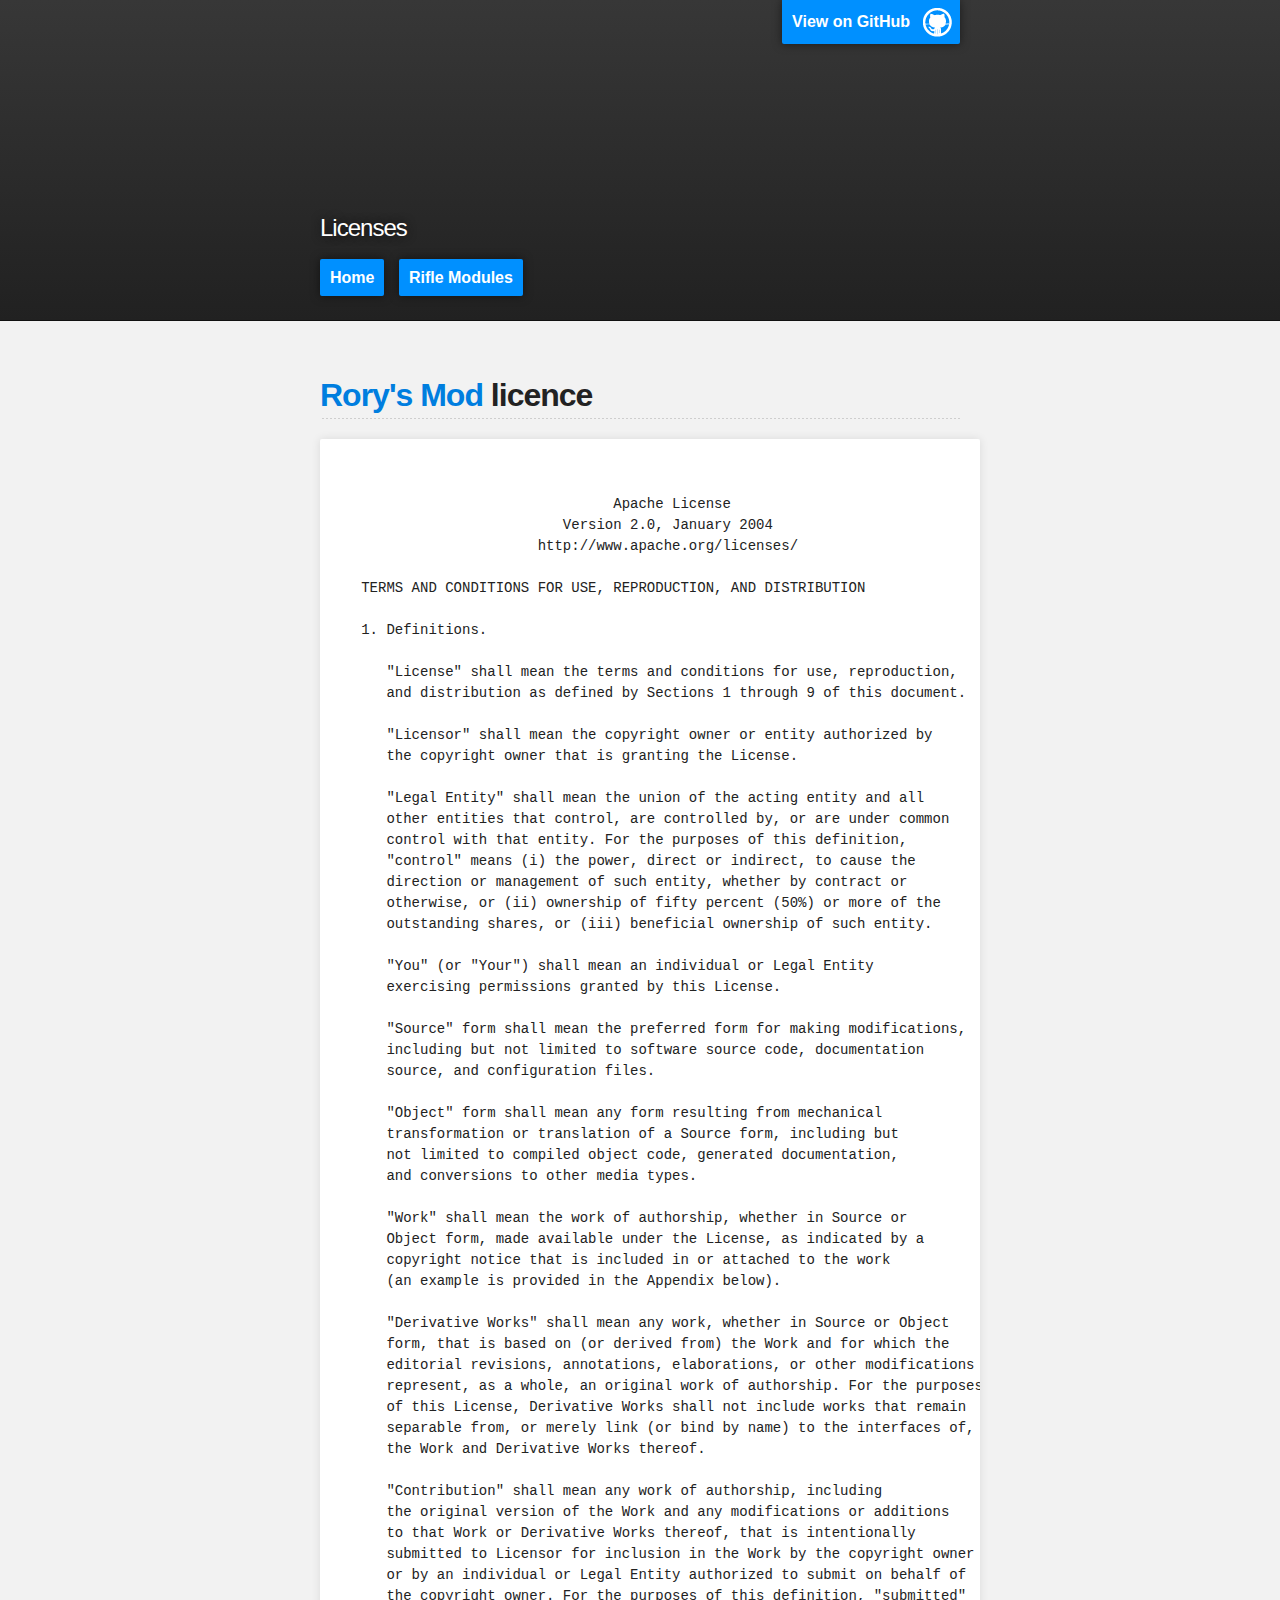
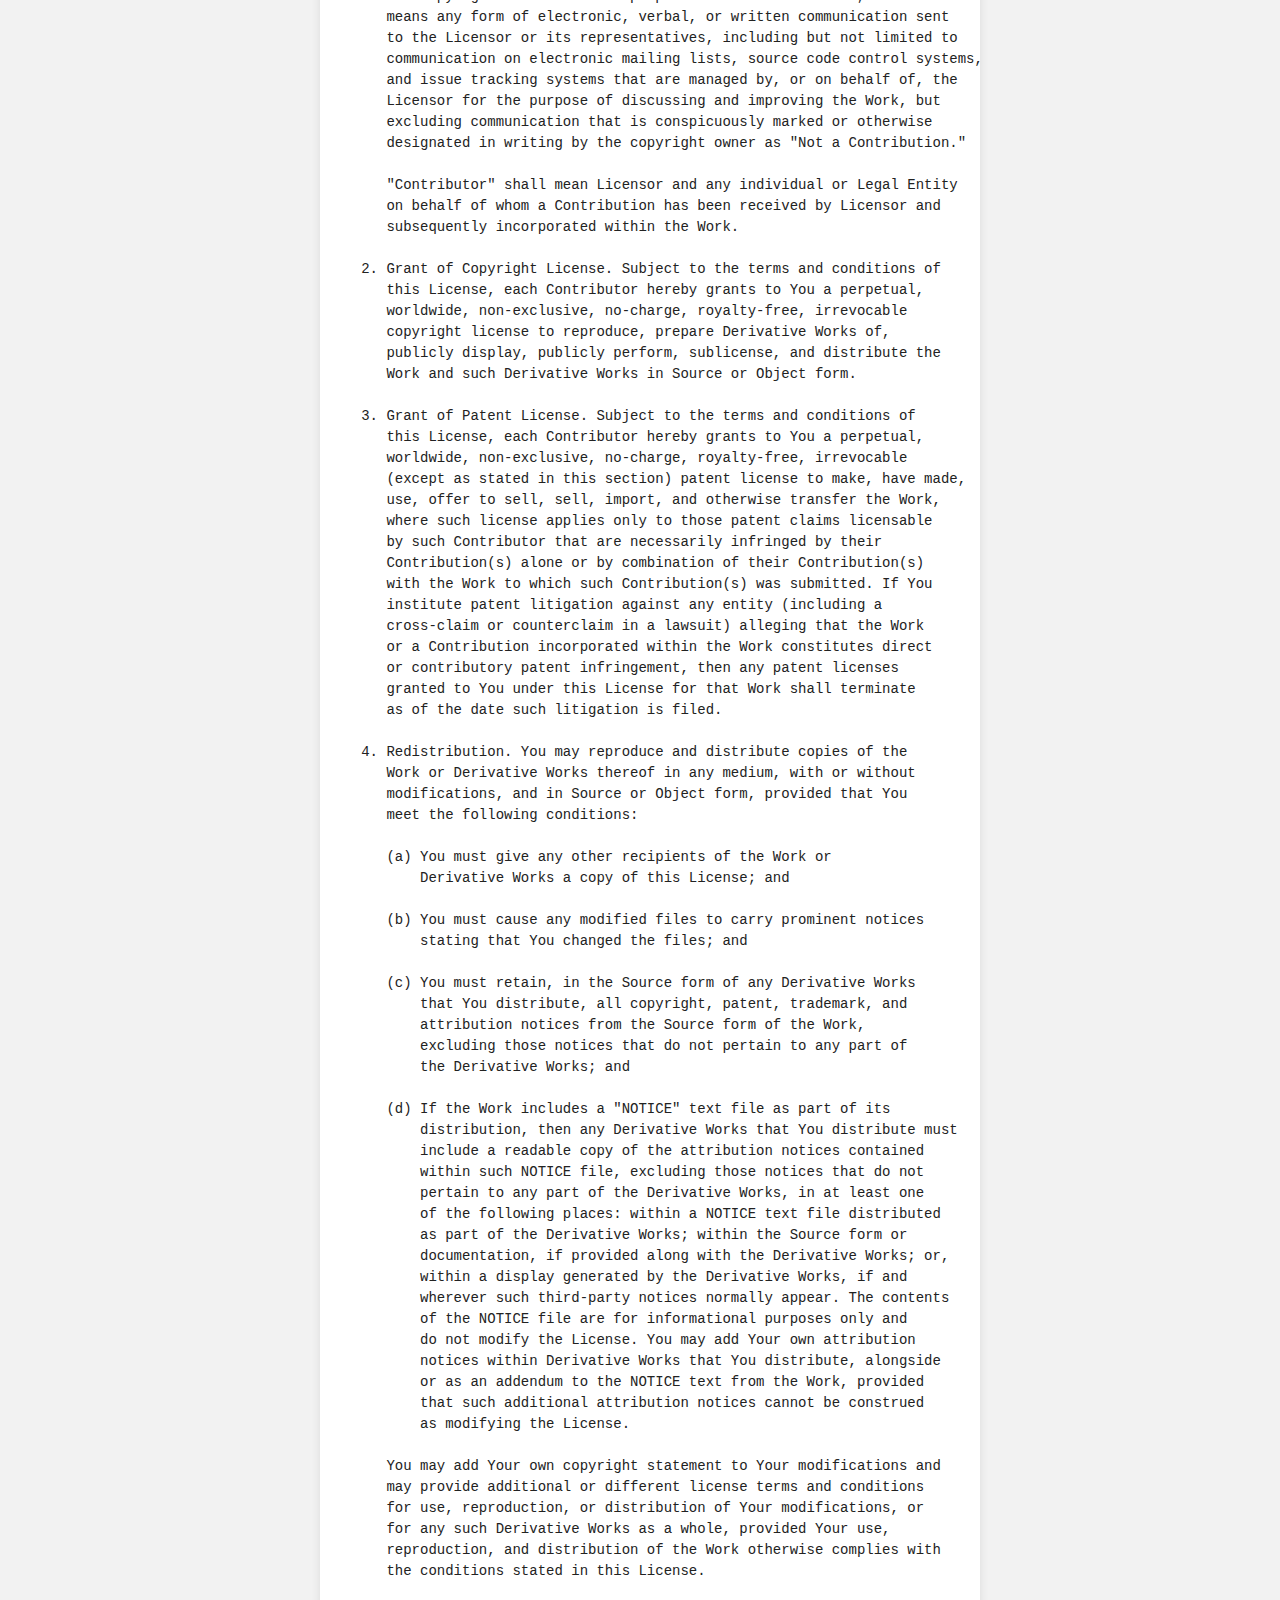
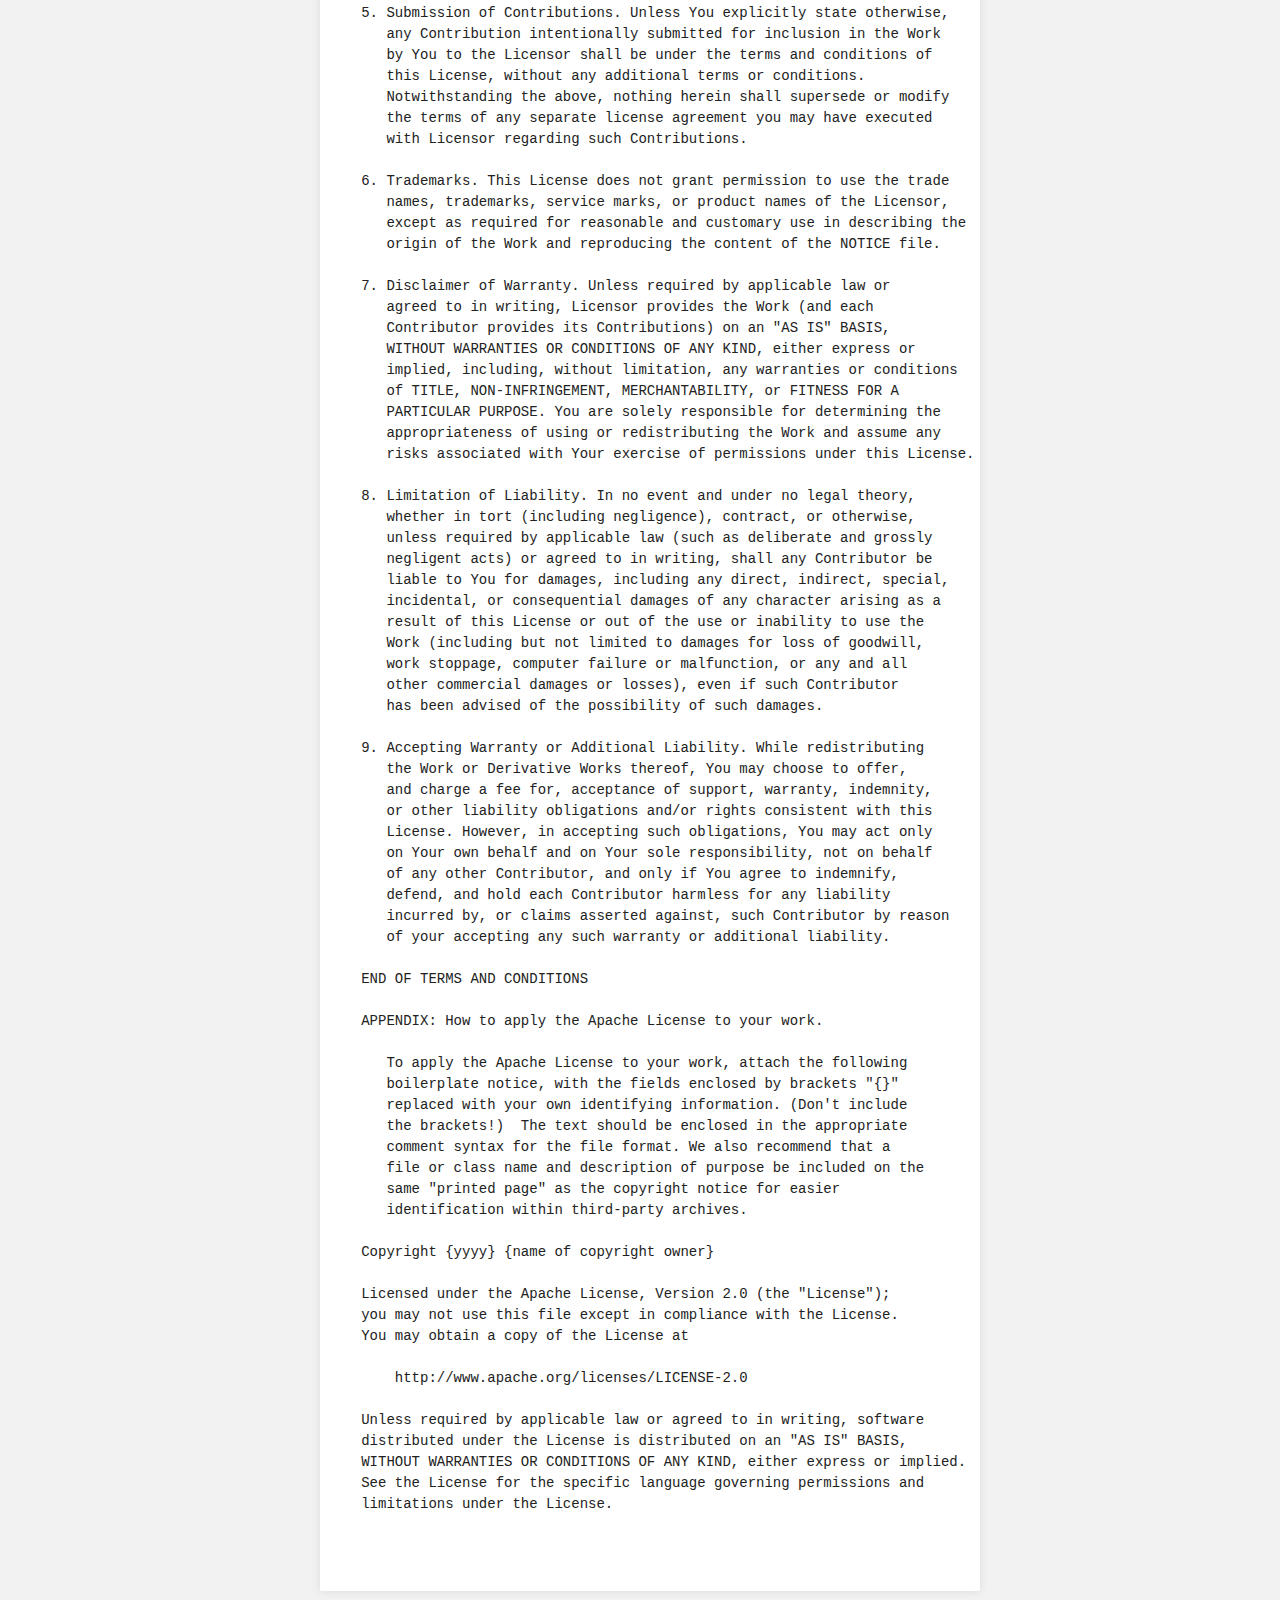
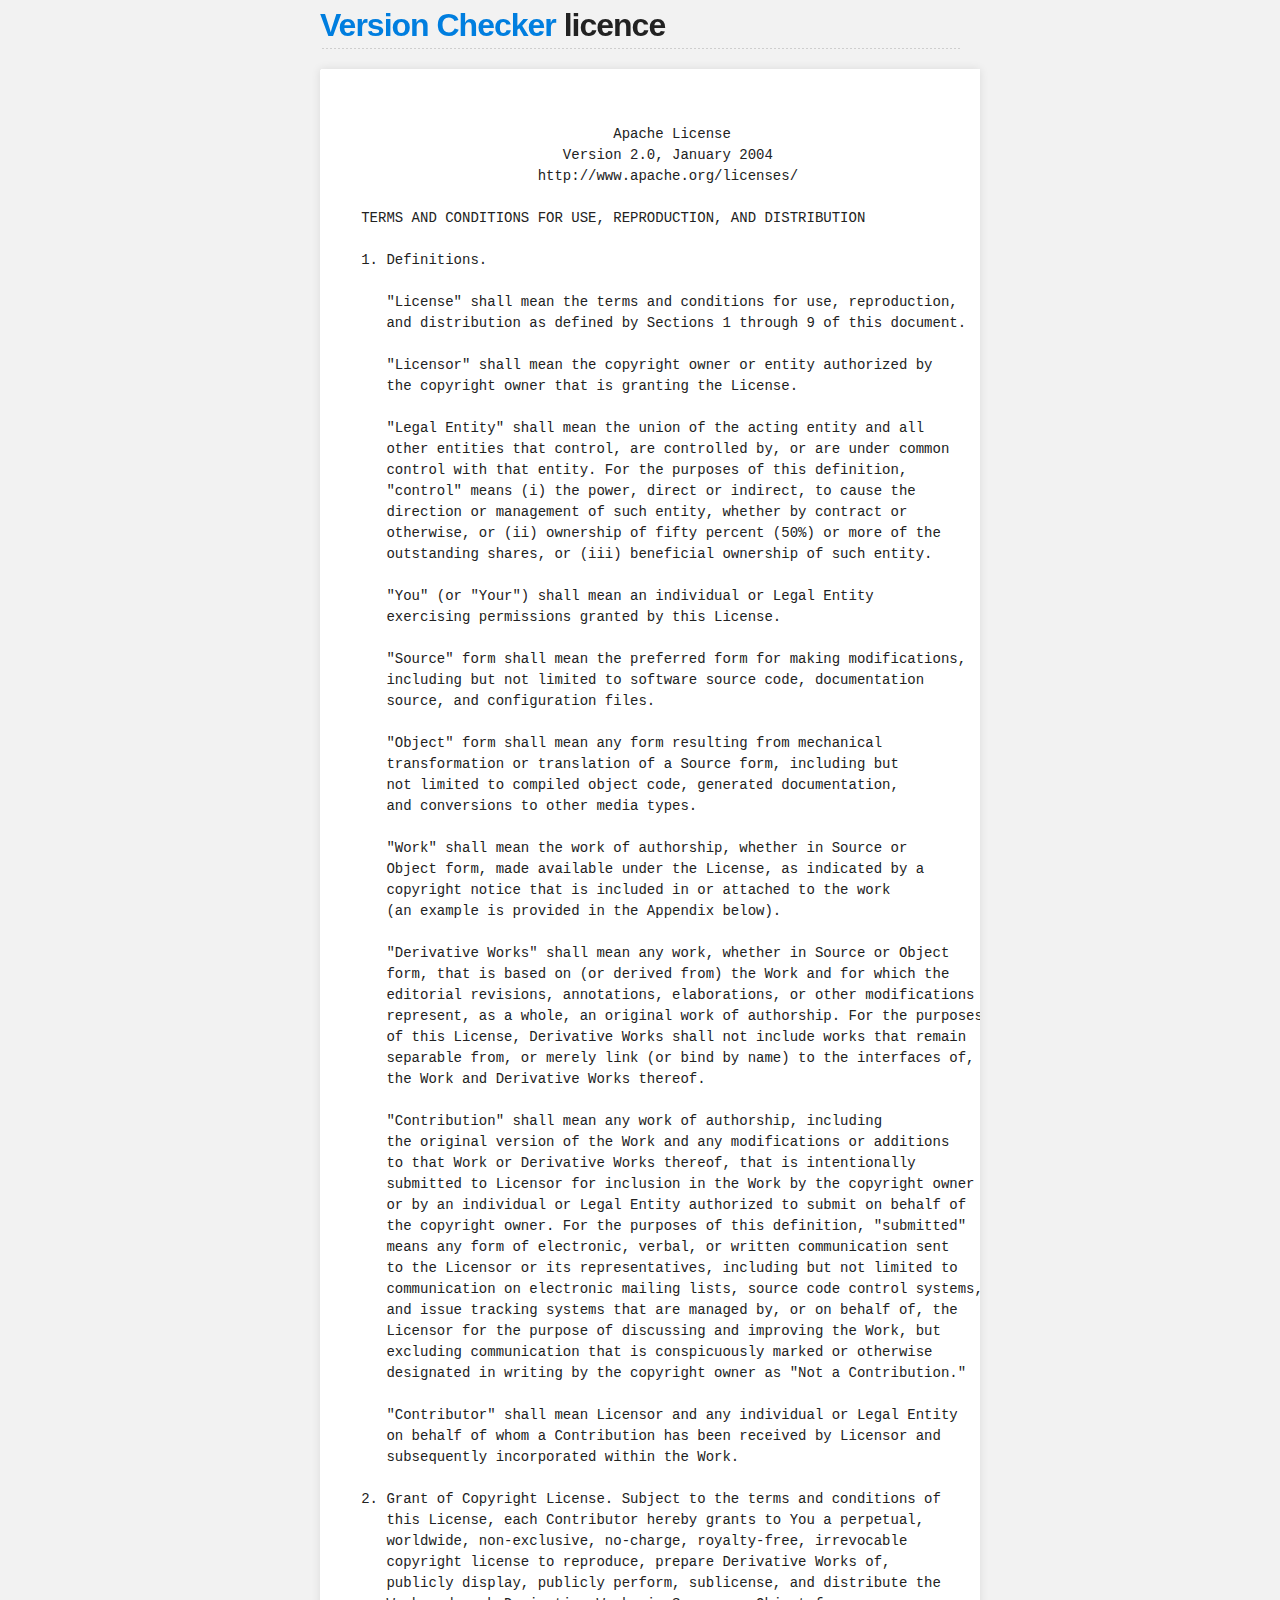
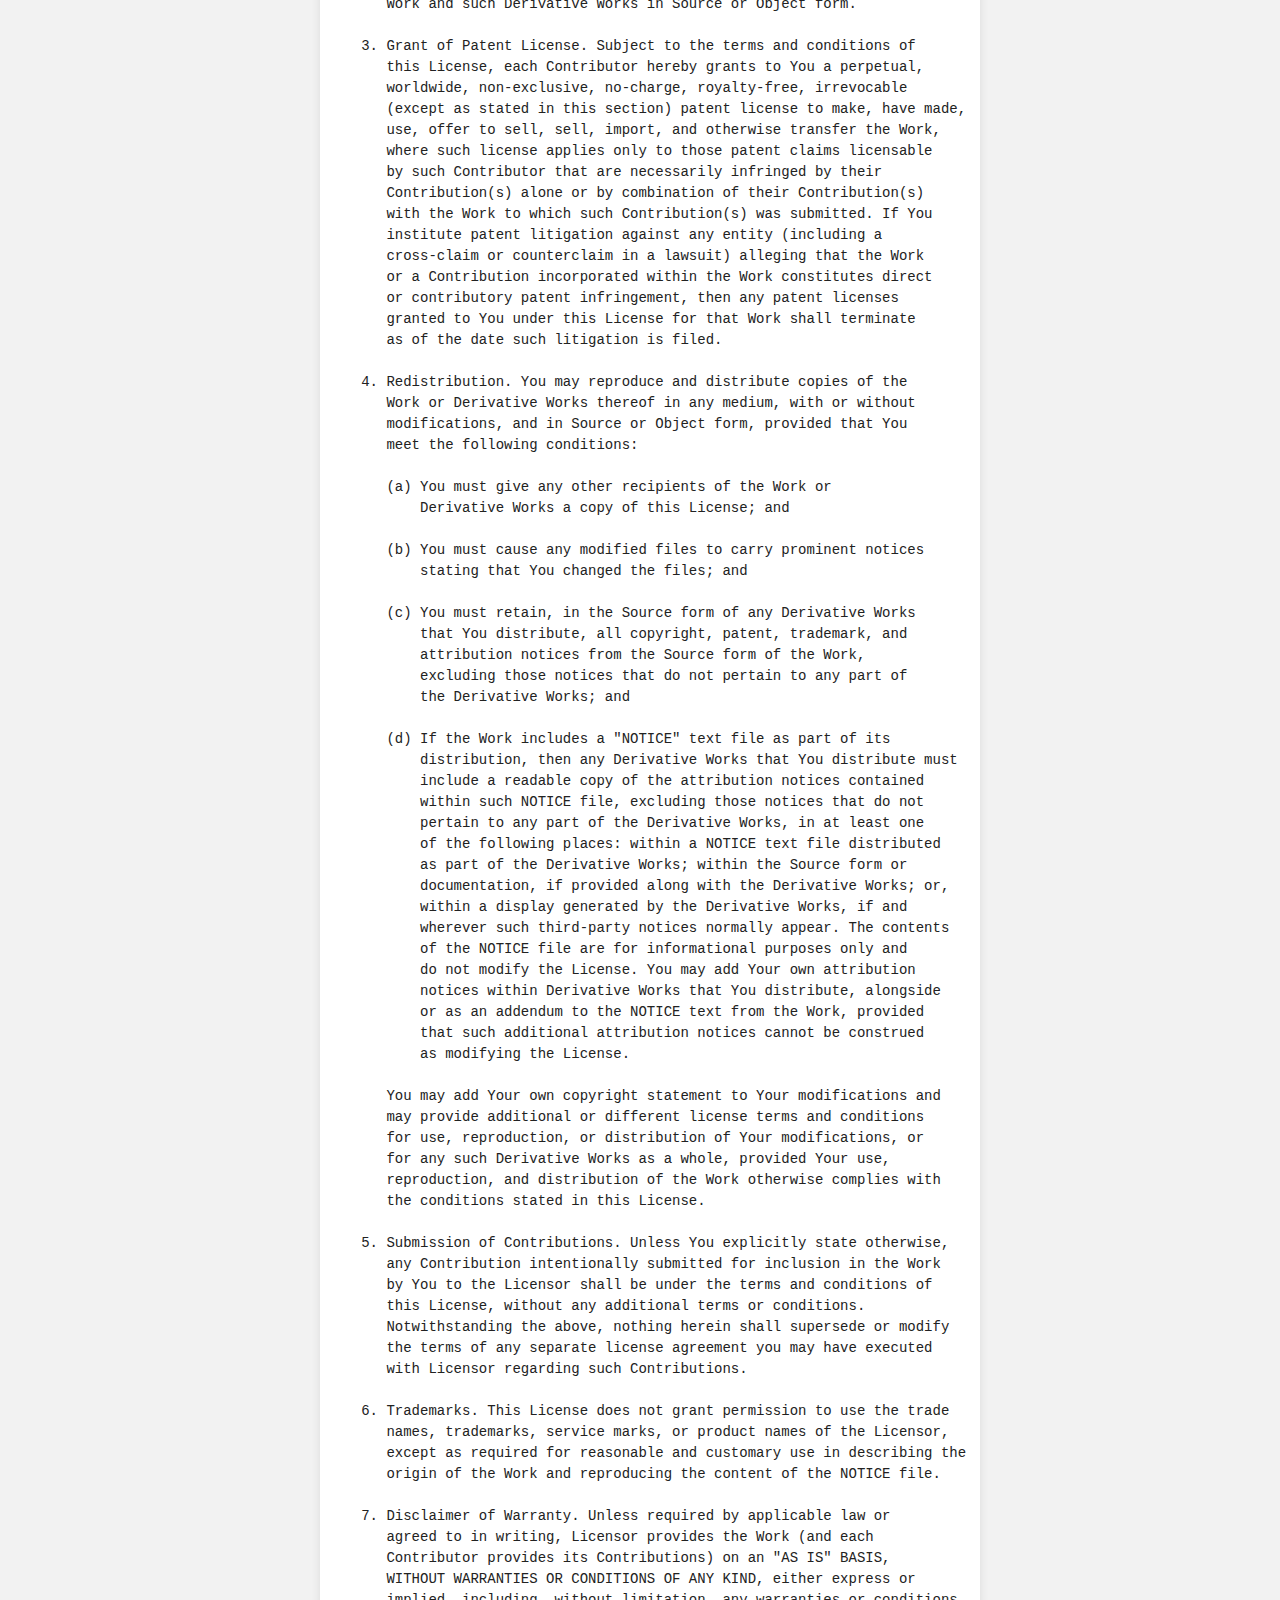
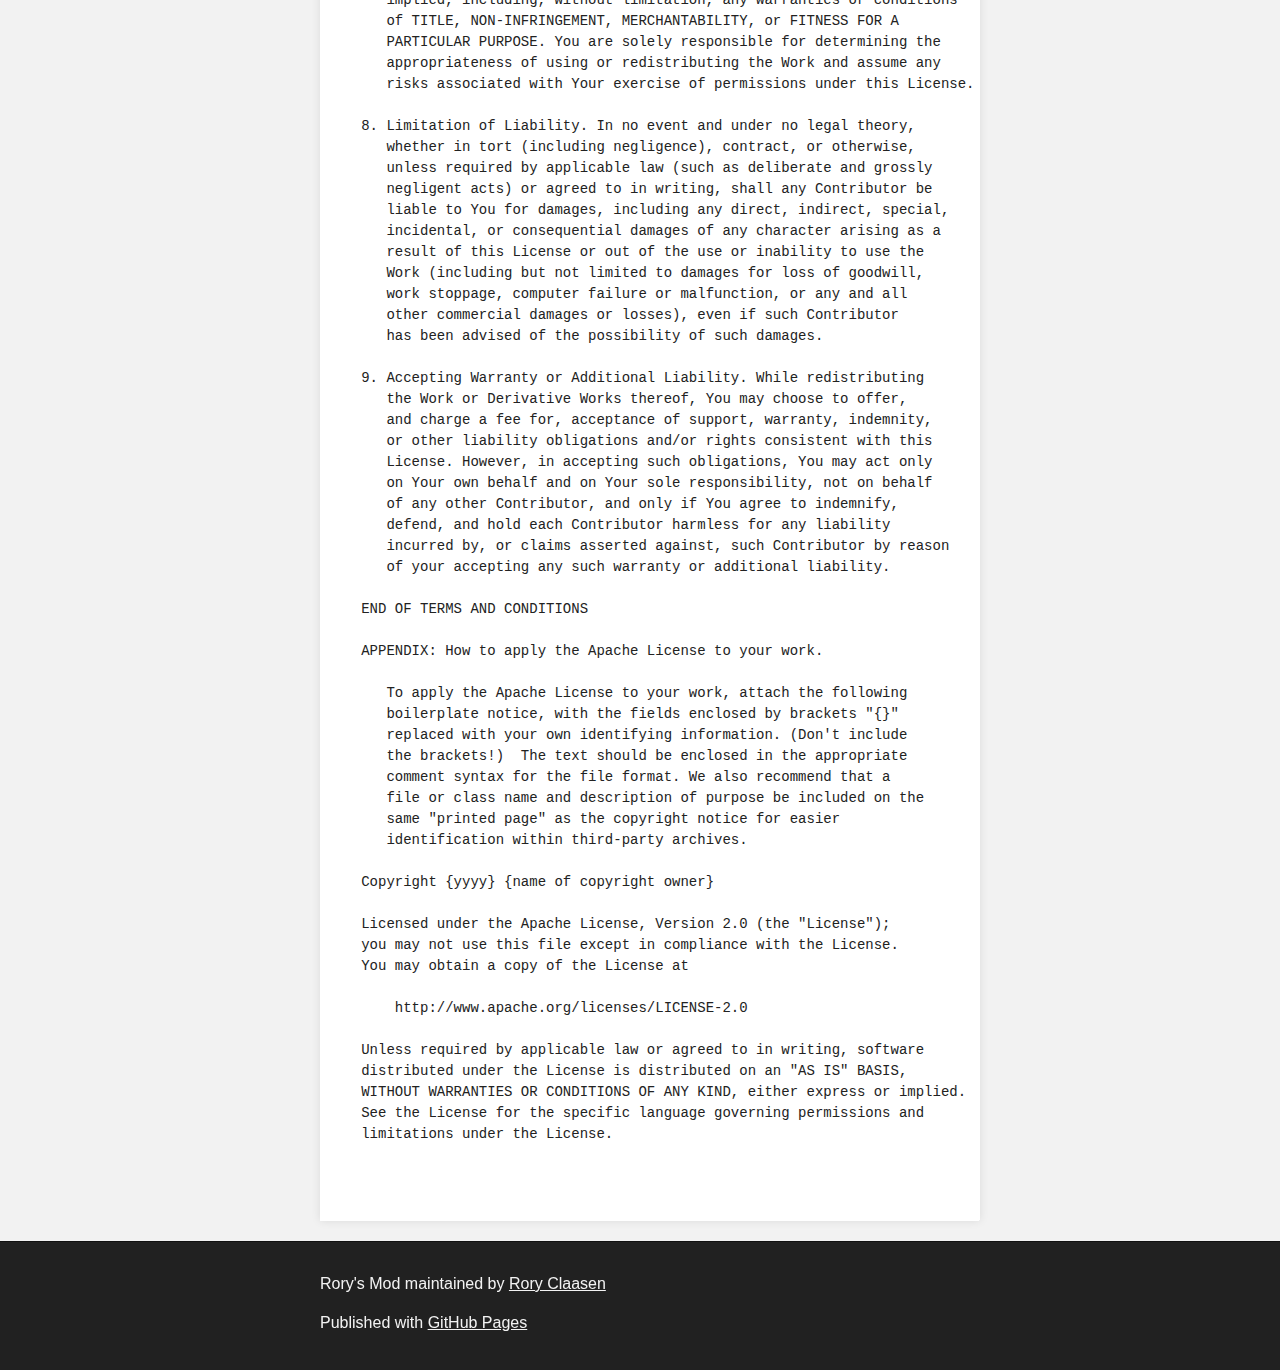
==== license.html @ b989b193 "Update license.html" ====
<!DOCTYPE html>
<html>

<head>
   <meta charset='utf-8'>
   <meta http-equiv="X-UA-Compatible" content="chrome=1">
   <meta name="description" content="Rory&#39;s Mod : A forge mod for Minecraft 1.7.10">

   <link rel="stylesheet" type="text/css" media="screen" href="stylesheets/stylesheet.css">
   <link rel="stylesheet" type="text/css" media="screen" href="stylesheets/custom.css">

   <script src="http://code.jquery.com/jquery-1.12.0.min.js"></script>
   <script src="javascripts/main.js"></script>

   <link rel="shortcut icon" type="image/png" href="http://raw.githubusercontent.com/GOGO98901/RorysMod/master/src/main/resources/assets/rorysmod/textures/items/rifle1.png"/>
   <title>Rory&#39;s Mod - Licenses</title>
</head>
<body>
   <div id="header_wrap" class="outer">
      <header class="inner">
         <a id="forkme_banner" href="https://github.com/GOGO98901/RorysMod">View on GitHub</a>

         <div id="logo"></div>
         <h2 id="project_tagline">Licenses</h2>

         <a class="navLink" href="index.html">Home</a>
         <a class="navLink" href="module.html">Rifle Modules</a>
      </header>
   </div>

   <!-- MAIN CONTENT -->
   <div id="main_content_wrap" class="outer">
      <section id="main_content" class="inner">
         <h2><a href="http://github.com/GOGO98901/RorysMod">Rory's Mod</a> licence</h2>
         <pre>
         <code>
                                 Apache License
                           Version 2.0, January 2004
                        http://www.apache.org/licenses/

   TERMS AND CONDITIONS FOR USE, REPRODUCTION, AND DISTRIBUTION

   1. Definitions.

      "License" shall mean the terms and conditions for use, reproduction,
      and distribution as defined by Sections 1 through 9 of this document.

      "Licensor" shall mean the copyright owner or entity authorized by
      the copyright owner that is granting the License.

      "Legal Entity" shall mean the union of the acting entity and all
      other entities that control, are controlled by, or are under common
      control with that entity. For the purposes of this definition,
      "control" means (i) the power, direct or indirect, to cause the
      direction or management of such entity, whether by contract or
      otherwise, or (ii) ownership of fifty percent (50%) or more of the
      outstanding shares, or (iii) beneficial ownership of such entity.

      "You" (or "Your") shall mean an individual or Legal Entity
      exercising permissions granted by this License.

      "Source" form shall mean the preferred form for making modifications,
      including but not limited to software source code, documentation
      source, and configuration files.

      "Object" form shall mean any form resulting from mechanical
      transformation or translation of a Source form, including but
      not limited to compiled object code, generated documentation,
      and conversions to other media types.

      "Work" shall mean the work of authorship, whether in Source or
      Object form, made available under the License, as indicated by a
      copyright notice that is included in or attached to the work
      (an example is provided in the Appendix below).

      "Derivative Works" shall mean any work, whether in Source or Object
      form, that is based on (or derived from) the Work and for which the
      editorial revisions, annotations, elaborations, or other modifications
      represent, as a whole, an original work of authorship. For the purposes
      of this License, Derivative Works shall not include works that remain
      separable from, or merely link (or bind by name) to the interfaces of,
      the Work and Derivative Works thereof.

      "Contribution" shall mean any work of authorship, including
      the original version of the Work and any modifications or additions
      to that Work or Derivative Works thereof, that is intentionally
      submitted to Licensor for inclusion in the Work by the copyright owner
      or by an individual or Legal Entity authorized to submit on behalf of
      the copyright owner. For the purposes of this definition, "submitted"
      means any form of electronic, verbal, or written communication sent
      to the Licensor or its representatives, including but not limited to
      communication on electronic mailing lists, source code control systems,
      and issue tracking systems that are managed by, or on behalf of, the
      Licensor for the purpose of discussing and improving the Work, but
      excluding communication that is conspicuously marked or otherwise
      designated in writing by the copyright owner as "Not a Contribution."

      "Contributor" shall mean Licensor and any individual or Legal Entity
      on behalf of whom a Contribution has been received by Licensor and
      subsequently incorporated within the Work.

   2. Grant of Copyright License. Subject to the terms and conditions of
      this License, each Contributor hereby grants to You a perpetual,
      worldwide, non-exclusive, no-charge, royalty-free, irrevocable
      copyright license to reproduce, prepare Derivative Works of,
      publicly display, publicly perform, sublicense, and distribute the
      Work and such Derivative Works in Source or Object form.

   3. Grant of Patent License. Subject to the terms and conditions of
      this License, each Contributor hereby grants to You a perpetual,
      worldwide, non-exclusive, no-charge, royalty-free, irrevocable
      (except as stated in this section) patent license to make, have made,
      use, offer to sell, sell, import, and otherwise transfer the Work,
      where such license applies only to those patent claims licensable
      by such Contributor that are necessarily infringed by their
      Contribution(s) alone or by combination of their Contribution(s)
      with the Work to which such Contribution(s) was submitted. If You
      institute patent litigation against any entity (including a
      cross-claim or counterclaim in a lawsuit) alleging that the Work
      or a Contribution incorporated within the Work constitutes direct
      or contributory patent infringement, then any patent licenses
      granted to You under this License for that Work shall terminate
      as of the date such litigation is filed.

   4. Redistribution. You may reproduce and distribute copies of the
      Work or Derivative Works thereof in any medium, with or without
      modifications, and in Source or Object form, provided that You
      meet the following conditions:

      (a) You must give any other recipients of the Work or
          Derivative Works a copy of this License; and

      (b) You must cause any modified files to carry prominent notices
          stating that You changed the files; and

      (c) You must retain, in the Source form of any Derivative Works
          that You distribute, all copyright, patent, trademark, and
          attribution notices from the Source form of the Work,
          excluding those notices that do not pertain to any part of
          the Derivative Works; and

      (d) If the Work includes a "NOTICE" text file as part of its
          distribution, then any Derivative Works that You distribute must
          include a readable copy of the attribution notices contained
          within such NOTICE file, excluding those notices that do not
          pertain to any part of the Derivative Works, in at least one
          of the following places: within a NOTICE text file distributed
          as part of the Derivative Works; within the Source form or
          documentation, if provided along with the Derivative Works; or,
          within a display generated by the Derivative Works, if and
          wherever such third-party notices normally appear. The contents
          of the NOTICE file are for informational purposes only and
          do not modify the License. You may add Your own attribution
          notices within Derivative Works that You distribute, alongside
          or as an addendum to the NOTICE text from the Work, provided
          that such additional attribution notices cannot be construed
          as modifying the License.

      You may add Your own copyright statement to Your modifications and
      may provide additional or different license terms and conditions
      for use, reproduction, or distribution of Your modifications, or
      for any such Derivative Works as a whole, provided Your use,
      reproduction, and distribution of the Work otherwise complies with
      the conditions stated in this License.

   5. Submission of Contributions. Unless You explicitly state otherwise,
      any Contribution intentionally submitted for inclusion in the Work
      by You to the Licensor shall be under the terms and conditions of
      this License, without any additional terms or conditions.
      Notwithstanding the above, nothing herein shall supersede or modify
      the terms of any separate license agreement you may have executed
      with Licensor regarding such Contributions.

   6. Trademarks. This License does not grant permission to use the trade
      names, trademarks, service marks, or product names of the Licensor,
      except as required for reasonable and customary use in describing the
      origin of the Work and reproducing the content of the NOTICE file.

   7. Disclaimer of Warranty. Unless required by applicable law or
      agreed to in writing, Licensor provides the Work (and each
      Contributor provides its Contributions) on an "AS IS" BASIS,
      WITHOUT WARRANTIES OR CONDITIONS OF ANY KIND, either express or
      implied, including, without limitation, any warranties or conditions
      of TITLE, NON-INFRINGEMENT, MERCHANTABILITY, or FITNESS FOR A
      PARTICULAR PURPOSE. You are solely responsible for determining the
      appropriateness of using or redistributing the Work and assume any
      risks associated with Your exercise of permissions under this License.

   8. Limitation of Liability. In no event and under no legal theory,
      whether in tort (including negligence), contract, or otherwise,
      unless required by applicable law (such as deliberate and grossly
      negligent acts) or agreed to in writing, shall any Contributor be
      liable to You for damages, including any direct, indirect, special,
      incidental, or consequential damages of any character arising as a
      result of this License or out of the use or inability to use the
      Work (including but not limited to damages for loss of goodwill,
      work stoppage, computer failure or malfunction, or any and all
      other commercial damages or losses), even if such Contributor
      has been advised of the possibility of such damages.

   9. Accepting Warranty or Additional Liability. While redistributing
      the Work or Derivative Works thereof, You may choose to offer,
      and charge a fee for, acceptance of support, warranty, indemnity,
      or other liability obligations and/or rights consistent with this
      License. However, in accepting such obligations, You may act only
      on Your own behalf and on Your sole responsibility, not on behalf
      of any other Contributor, and only if You agree to indemnify,
      defend, and hold each Contributor harmless for any liability
      incurred by, or claims asserted against, such Contributor by reason
      of your accepting any such warranty or additional liability.

   END OF TERMS AND CONDITIONS

   APPENDIX: How to apply the Apache License to your work.

      To apply the Apache License to your work, attach the following
      boilerplate notice, with the fields enclosed by brackets "{}"
      replaced with your own identifying information. (Don't include
      the brackets!)  The text should be enclosed in the appropriate
      comment syntax for the file format. We also recommend that a
      file or class name and description of purpose be included on the
      same "printed page" as the copyright notice for easier
      identification within third-party archives.

   Copyright {yyyy} {name of copyright owner}

   Licensed under the Apache License, Version 2.0 (the "License");
   you may not use this file except in compliance with the License.
   You may obtain a copy of the License at

       http://www.apache.org/licenses/LICENSE-2.0

   Unless required by applicable law or agreed to in writing, software
   distributed under the License is distributed on an "AS IS" BASIS,
   WITHOUT WARRANTIES OR CONDITIONS OF ANY KIND, either express or implied.
   See the License for the specific language governing permissions and
   limitations under the License.
   </code>
   </pre>
   <h2><a href="https://github.com/GOGO98901/version-checker">Version Checker</a> licence</h2>
         <pre>
         <code>
                                 Apache License
                           Version 2.0, January 2004
                        http://www.apache.org/licenses/

   TERMS AND CONDITIONS FOR USE, REPRODUCTION, AND DISTRIBUTION

   1. Definitions.

      "License" shall mean the terms and conditions for use, reproduction,
      and distribution as defined by Sections 1 through 9 of this document.

      "Licensor" shall mean the copyright owner or entity authorized by
      the copyright owner that is granting the License.

      "Legal Entity" shall mean the union of the acting entity and all
      other entities that control, are controlled by, or are under common
      control with that entity. For the purposes of this definition,
      "control" means (i) the power, direct or indirect, to cause the
      direction or management of such entity, whether by contract or
      otherwise, or (ii) ownership of fifty percent (50%) or more of the
      outstanding shares, or (iii) beneficial ownership of such entity.

      "You" (or "Your") shall mean an individual or Legal Entity
      exercising permissions granted by this License.

      "Source" form shall mean the preferred form for making modifications,
      including but not limited to software source code, documentation
      source, and configuration files.

      "Object" form shall mean any form resulting from mechanical
      transformation or translation of a Source form, including but
      not limited to compiled object code, generated documentation,
      and conversions to other media types.

      "Work" shall mean the work of authorship, whether in Source or
      Object form, made available under the License, as indicated by a
      copyright notice that is included in or attached to the work
      (an example is provided in the Appendix below).

      "Derivative Works" shall mean any work, whether in Source or Object
      form, that is based on (or derived from) the Work and for which the
      editorial revisions, annotations, elaborations, or other modifications
      represent, as a whole, an original work of authorship. For the purposes
      of this License, Derivative Works shall not include works that remain
      separable from, or merely link (or bind by name) to the interfaces of,
      the Work and Derivative Works thereof.

      "Contribution" shall mean any work of authorship, including
      the original version of the Work and any modifications or additions
      to that Work or Derivative Works thereof, that is intentionally
      submitted to Licensor for inclusion in the Work by the copyright owner
      or by an individual or Legal Entity authorized to submit on behalf of
      the copyright owner. For the purposes of this definition, "submitted"
      means any form of electronic, verbal, or written communication sent
      to the Licensor or its representatives, including but not limited to
      communication on electronic mailing lists, source code control systems,
      and issue tracking systems that are managed by, or on behalf of, the
      Licensor for the purpose of discussing and improving the Work, but
      excluding communication that is conspicuously marked or otherwise
      designated in writing by the copyright owner as "Not a Contribution."

      "Contributor" shall mean Licensor and any individual or Legal Entity
      on behalf of whom a Contribution has been received by Licensor and
      subsequently incorporated within the Work.

   2. Grant of Copyright License. Subject to the terms and conditions of
      this License, each Contributor hereby grants to You a perpetual,
      worldwide, non-exclusive, no-charge, royalty-free, irrevocable
      copyright license to reproduce, prepare Derivative Works of,
      publicly display, publicly perform, sublicense, and distribute the
      Work and such Derivative Works in Source or Object form.

   3. Grant of Patent License. Subject to the terms and conditions of
      this License, each Contributor hereby grants to You a perpetual,
      worldwide, non-exclusive, no-charge, royalty-free, irrevocable
      (except as stated in this section) patent license to make, have made,
      use, offer to sell, sell, import, and otherwise transfer the Work,
      where such license applies only to those patent claims licensable
      by such Contributor that are necessarily infringed by their
      Contribution(s) alone or by combination of their Contribution(s)
      with the Work to which such Contribution(s) was submitted. If You
      institute patent litigation against any entity (including a
      cross-claim or counterclaim in a lawsuit) alleging that the Work
      or a Contribution incorporated within the Work constitutes direct
      or contributory patent infringement, then any patent licenses
      granted to You under this License for that Work shall terminate
      as of the date such litigation is filed.

   4. Redistribution. You may reproduce and distribute copies of the
      Work or Derivative Works thereof in any medium, with or without
      modifications, and in Source or Object form, provided that You
      meet the following conditions:

      (a) You must give any other recipients of the Work or
          Derivative Works a copy of this License; and

      (b) You must cause any modified files to carry prominent notices
          stating that You changed the files; and

      (c) You must retain, in the Source form of any Derivative Works
          that You distribute, all copyright, patent, trademark, and
          attribution notices from the Source form of the Work,
          excluding those notices that do not pertain to any part of
          the Derivative Works; and

      (d) If the Work includes a "NOTICE" text file as part of its
          distribution, then any Derivative Works that You distribute must
          include a readable copy of the attribution notices contained
          within such NOTICE file, excluding those notices that do not
          pertain to any part of the Derivative Works, in at least one
          of the following places: within a NOTICE text file distributed
          as part of the Derivative Works; within the Source form or
          documentation, if provided along with the Derivative Works; or,
          within a display generated by the Derivative Works, if and
          wherever such third-party notices normally appear. The contents
          of the NOTICE file are for informational purposes only and
          do not modify the License. You may add Your own attribution
          notices within Derivative Works that You distribute, alongside
          or as an addendum to the NOTICE text from the Work, provided
          that such additional attribution notices cannot be construed
          as modifying the License.

      You may add Your own copyright statement to Your modifications and
      may provide additional or different license terms and conditions
      for use, reproduction, or distribution of Your modifications, or
      for any such Derivative Works as a whole, provided Your use,
      reproduction, and distribution of the Work otherwise complies with
      the conditions stated in this License.

   5. Submission of Contributions. Unless You explicitly state otherwise,
      any Contribution intentionally submitted for inclusion in the Work
      by You to the Licensor shall be under the terms and conditions of
      this License, without any additional terms or conditions.
      Notwithstanding the above, nothing herein shall supersede or modify
      the terms of any separate license agreement you may have executed
      with Licensor regarding such Contributions.

   6. Trademarks. This License does not grant permission to use the trade
      names, trademarks, service marks, or product names of the Licensor,
      except as required for reasonable and customary use in describing the
      origin of the Work and reproducing the content of the NOTICE file.

   7. Disclaimer of Warranty. Unless required by applicable law or
      agreed to in writing, Licensor provides the Work (and each
      Contributor provides its Contributions) on an "AS IS" BASIS,
      WITHOUT WARRANTIES OR CONDITIONS OF ANY KIND, either express or
      implied, including, without limitation, any warranties or conditions
      of TITLE, NON-INFRINGEMENT, MERCHANTABILITY, or FITNESS FOR A
      PARTICULAR PURPOSE. You are solely responsible for determining the
      appropriateness of using or redistributing the Work and assume any
      risks associated with Your exercise of permissions under this License.

   8. Limitation of Liability. In no event and under no legal theory,
      whether in tort (including negligence), contract, or otherwise,
      unless required by applicable law (such as deliberate and grossly
      negligent acts) or agreed to in writing, shall any Contributor be
      liable to You for damages, including any direct, indirect, special,
      incidental, or consequential damages of any character arising as a
      result of this License or out of the use or inability to use the
      Work (including but not limited to damages for loss of goodwill,
      work stoppage, computer failure or malfunction, or any and all
      other commercial damages or losses), even if such Contributor
      has been advised of the possibility of such damages.

   9. Accepting Warranty or Additional Liability. While redistributing
      the Work or Derivative Works thereof, You may choose to offer,
      and charge a fee for, acceptance of support, warranty, indemnity,
      or other liability obligations and/or rights consistent with this
      License. However, in accepting such obligations, You may act only
      on Your own behalf and on Your sole responsibility, not on behalf
      of any other Contributor, and only if You agree to indemnify,
      defend, and hold each Contributor harmless for any liability
      incurred by, or claims asserted against, such Contributor by reason
      of your accepting any such warranty or additional liability.

   END OF TERMS AND CONDITIONS

   APPENDIX: How to apply the Apache License to your work.

      To apply the Apache License to your work, attach the following
      boilerplate notice, with the fields enclosed by brackets "{}"
      replaced with your own identifying information. (Don't include
      the brackets!)  The text should be enclosed in the appropriate
      comment syntax for the file format. We also recommend that a
      file or class name and description of purpose be included on the
      same "printed page" as the copyright notice for easier
      identification within third-party archives.

   Copyright {yyyy} {name of copyright owner}

   Licensed under the Apache License, Version 2.0 (the "License");
   you may not use this file except in compliance with the License.
   You may obtain a copy of the License at

       http://www.apache.org/licenses/LICENSE-2.0

   Unless required by applicable law or agreed to in writing, software
   distributed under the License is distributed on an "AS IS" BASIS,
   WITHOUT WARRANTIES OR CONDITIONS OF ANY KIND, either express or implied.
   See the License for the specific language governing permissions and
   limitations under the License.
   </code>
   </pre>
      </section>
   </div>

   <!-- FOOTER  -->
   <div id="footer_wrap" class="outer">
      <footer class="inner">
         <p class="copyright">Rory&#39;s Mod maintained by <a href="http://roryclaasen.co.nf">Rory Claasen</a></p>
         <p>Published with <a href="https://pages.github.com">GitHub Pages</a></p>
      </footer>
   </div>

   <script type="text/javascript">
   var gaJsHost = (("https:" == document.location.protocol) ? "https://ssl." : "http://www.");
   document.write(unescape("%3Cscript src='" + gaJsHost + "google-analytics.com/ga.js' type='text/javascript'%3E%3C/script%3E"));
   </script>
   <script type="text/javascript">
   try {
      var pageTracker = _gat._getTracker("UA-45259414-2");
      pageTracker._trackPageview();
   } catch(err) {}
   </script>
</body>
</html>
---- stylesheets/stylesheet.css ----
/*******************************************************************************
Slate Theme for GitHub Pages
by Jason Costello, @jsncostello
*******************************************************************************/

@import url(github-light.css);

/*******************************************************************************
MeyerWeb Reset
*******************************************************************************/

html, body, div, span, applet, object, iframe,
h1, h2, h3, h4, h5, h6, p, blockquote, pre,
a, abbr, acronym, address, big, cite, code,
del, dfn, em, img, ins, kbd, q, s, samp,
small, strike, strong, sub, sup, tt, var,
b, u, i, center,
dl, dt, dd, ol, ul, li,
fieldset, form, label, legend,
table, caption, tbody, tfoot, thead, tr, th, td,
article, aside, canvas, details, embed,
figure, figcaption, footer, header, hgroup,
menu, nav, output, ruby, section, summary,
time, mark, audio, video {
  margin: 0;
  padding: 0;
  border: 0;
  font: inherit;
  vertical-align: baseline;
}

/* HTML5 display-role reset for older browsers */
article, aside, details, figcaption, figure,
footer, header, hgroup, menu, nav, section {
  display: block;
}

ol, ul {
  list-style: none;
}

table {
  border-collapse: collapse;
  border-spacing: 0;
}

/*******************************************************************************
Theme Styles
*******************************************************************************/

body {
  box-sizing: border-box;
  color:#373737;
  background: #212121;
  font-size: 16px;
  font-family: 'Myriad Pro', Calibri, Helvetica, Arial, sans-serif;
  line-height: 1.5;
  -webkit-font-smoothing: antialiased;
}

h1, h2, h3, h4, h5, h6 {
  margin: 10px 0;
  font-weight: 700;
  color:#222222;
  font-family: 'Lucida Grande', 'Calibri', Helvetica, Arial, sans-serif;
  letter-spacing: -1px;
}

h1 {
  font-size: 36px;
  font-weight: 700;
}

h2 {
  padding-bottom: 10px;
  font-size: 32px;
  background: url('../images/bg_hr.png') repeat-x bottom;
}

h3 {
  font-size: 24px;
}

h4 {
  font-size: 21px;
}

h5 {
  font-size: 18px;
}

h6 {
  font-size: 16px;
}

p {
  margin: 10px 0 15px 0;
}

footer p {
  color: #f2f2f2;
}

a {
  text-decoration: none;
  color: #007edf;
  text-shadow: none;

  transition: color 0.5s ease;
  transition: text-shadow 0.5s ease;
  -webkit-transition: color 0.5s ease;
  -webkit-transition: text-shadow 0.5s ease;
  -moz-transition: color 0.5s ease;
  -moz-transition: text-shadow 0.5s ease;
  -o-transition: color 0.5s ease;
  -o-transition: text-shadow 0.5s ease;
  -ms-transition: color 0.5s ease;
  -ms-transition: text-shadow 0.5s ease;
}

a:hover, a:focus {text-decoration: underline;}

footer a {
  color: #F2F2F2;
  text-decoration: underline;
}

em {
  font-style: italic;
}

strong {
  font-weight: bold;
}

img {
  position: relative;
  margin: 0 auto;
  max-width: 739px;
  padding: 5px;
  margin: 10px 0 10px 0;
  border: 1px solid #ebebeb;

  box-shadow: 0 0 5px #ebebeb;
  -webkit-box-shadow: 0 0 5px #ebebeb;
  -moz-box-shadow: 0 0 5px #ebebeb;
  -o-box-shadow: 0 0 5px #ebebeb;
  -ms-box-shadow: 0 0 5px #ebebeb;
}

p img {
  display: inline;
  margin: 0;
  padding: 0;
  vertical-align: middle;
  text-align: center;
  border: none;
}

pre, code {
  width: 100%;
  color: #222;
  background-color: #fff;

  font-family: Monaco, "Bitstream Vera Sans Mono", "Lucida Console", Terminal, monospace;
  font-size: 14px;

  border-radius: 2px;
  -moz-border-radius: 2px;
  -webkit-border-radius: 2px;
}

pre {
  width: 100%;
  padding: 10px;
  box-shadow: 0 0 10px rgba(0,0,0,.1);
  overflow: auto;
}

code {
  padding: 3px;
  margin: 0 3px;
  box-shadow: 0 0 10px rgba(0,0,0,.1);
}

pre code {
  display: block;
  box-shadow: none;
}

blockquote {
  color: #666;
  margin-bottom: 20px;
  padding: 0 0 0 20px;
  border-left: 3px solid #bbb;
}


ul, ol, dl {
  margin-bottom: 15px
}

ul {
  list-style-position: inside;
  list-style: disc;
  padding-left: 20px;
}

ol {
  list-style-position: inside;
  list-style: decimal;
  padding-left: 20px;
}

dl dt {
  font-weight: bold;
}

dl dd {
  padding-left: 20px;
  font-style: italic;
}

dl p {
  padding-left: 20px;
  font-style: italic;
}

hr {
  height: 1px;
  margin-bottom: 5px;
  border: none;
  background: url('../images/bg_hr.png') repeat-x center;
}

table {
  border: 1px solid #373737;
  margin-bottom: 20px;
  text-align: left;
 }

th {
  font-family: 'Lucida Grande', 'Helvetica Neue', Helvetica, Arial, sans-serif;
  padding: 10px;
  background: #373737;
  color: #fff;
 }

td {
  padding: 10px;
  border: 1px solid #373737;
 }

form {
  background: #f2f2f2;
  padding: 20px;
}

/*******************************************************************************
Full-Width Styles
*******************************************************************************/

.outer {
  width: 100%;
}

.inner {
  position: relative;
  max-width: 640px;
  padding: 20px 10px;
  margin: 0 auto;
}

#forkme_banner {
  display: block;
  position: absolute;
  top:0;
  right: 10px;
  z-index: 10;
  padding: 10px 50px 10px 10px;
  color: #fff;
  background: url('../images/blacktocat.png') #0090ff no-repeat 95% 50%;
  font-weight: 700;
  box-shadow: 0 0 10px rgba(0,0,0,.5);
  border-bottom-left-radius: 2px;
  border-bottom-right-radius: 2px;
}

#header_wrap {
  background: #212121;
  background: -moz-linear-gradient(top, #373737, #212121);
  background: -webkit-linear-gradient(top, #373737, #212121);
  background: -ms-linear-gradient(top, #373737, #212121);
  background: -o-linear-gradient(top, #373737, #212121);
  background: linear-gradient(top, #373737, #212121);
}

#header_wrap .inner {
  padding: 50px 10px 30px 10px;
}

#project_title {
  margin: 0;
  color: #fff;
  font-size: 42px;
  font-weight: 700;
  text-shadow: #111 0px 0px 10px;
}

#project_tagline {
  color: #fff;
  font-size: 24px;
  font-weight: 300;
  background: none;
  text-shadow: #111 0px 0px 10px;
}

#downloads {
  position: absolute;
  width: 210px;
  z-index: 10;
  bottom: -40px;
  right: 0;
  height: 70px;
  background: url('../images/icon_download.png') no-repeat 0% 90%;
}

.zip_download_link {
  display: block;
  float: right;
  width: 90px;
  height:70px;
  text-indent: -5000px;
  overflow: hidden;
  background: url(../images/sprite_download.png) no-repeat bottom left;
}

.tar_download_link {
  display: block;
  float: right;
  width: 90px;
  height:70px;
  text-indent: -5000px;
  overflow: hidden;
  background: url(../images/sprite_download.png) no-repeat bottom right;
  margin-left: 10px;
}

.zip_download_link:hover {
  background: url(../images/sprite_download.png) no-repeat top left;
}

.tar_download_link:hover {
  background: url(../images/sprite_download.png) no-repeat top right;
}

#main_content_wrap {
  background: #f2f2f2;
  border-top: 1px solid #111;
  border-bottom: 1px solid #111;
}

#main_content {
  padding-top: 40px;
}

#footer_wrap {
  background: #212121;
}



/*******************************************************************************
Small Device Styles
*******************************************************************************/

@media screen and (max-width: 480px) {
  body {
    font-size:14px;
  }

  #downloads {
    display: none;
  }

  .inner {
    min-width: 320px;
    max-width: 480px;
  }

  #project_title {
  font-size: 32px;
  }

  h1 {
    font-size: 28px;
  }

  h2 {
    font-size: 24px;
  }

  h3 {
    font-size: 21px;
  }

  h4 {
    font-size: 18px;
  }

  h5 {
    font-size: 14px;
  }

  h6 {
    font-size: 12px;
  }

  code, pre {
    min-width: 320px;
    max-width: 480px;
    font-size: 11px;
  }

}
---- stylesheets/custom.css ----
#logo {
	style: block;
	width: 700px;
	height: 150px;
	background-image: url('https://raw.githubusercontent.com/GOGO98901/RorysMod/master/src/main/resources/assets/rorysmod/textures/logo.png');
	background-size: cover;
	position: relative;
	right:100px;
}

table#build-status, img {
	margin: 0;
	padding: 0;
	border: none;
	box-shadow: none;
	background: #C0C0C0;
	cursor: pointer;
	vertical-align:middle;
}

.navLink {
	color: white;
	margin-right: 10px;
	padding: 10px 10px 10px 10px;
	background: #0090ff;
	font-weight: 700;
	box-shadow: 0 0 10px rgba(0,0,0,.5);
	border-radius: 2px;
}

.wiki-item {
	padding: 10px 10px 10px 10px;
	box-shadow: 0 0 5px rgba(0,0,0,0.75);
	border-radius: 5px;
	background: #C0C0C0;
	cursor: pointer;
	color: black;
	margin: 5px;
}
.wiki-item img {
	margin: 0;
	padding: 0;
	padding-right: 5px;
	border: none;
	box-shadow: none;
	width: 32px;
	height: 32px;
	vertical-align: middle;
}
.wiki-item span {
	position: relative;
	font-weight: 700;
	height: 32px;
	font-size: 20px;
	vertical-align: middle;
}

.module {
	margin: 0;
	padding: 0;
	width: 22px;
	height: 22px;
	top: 3px;
}
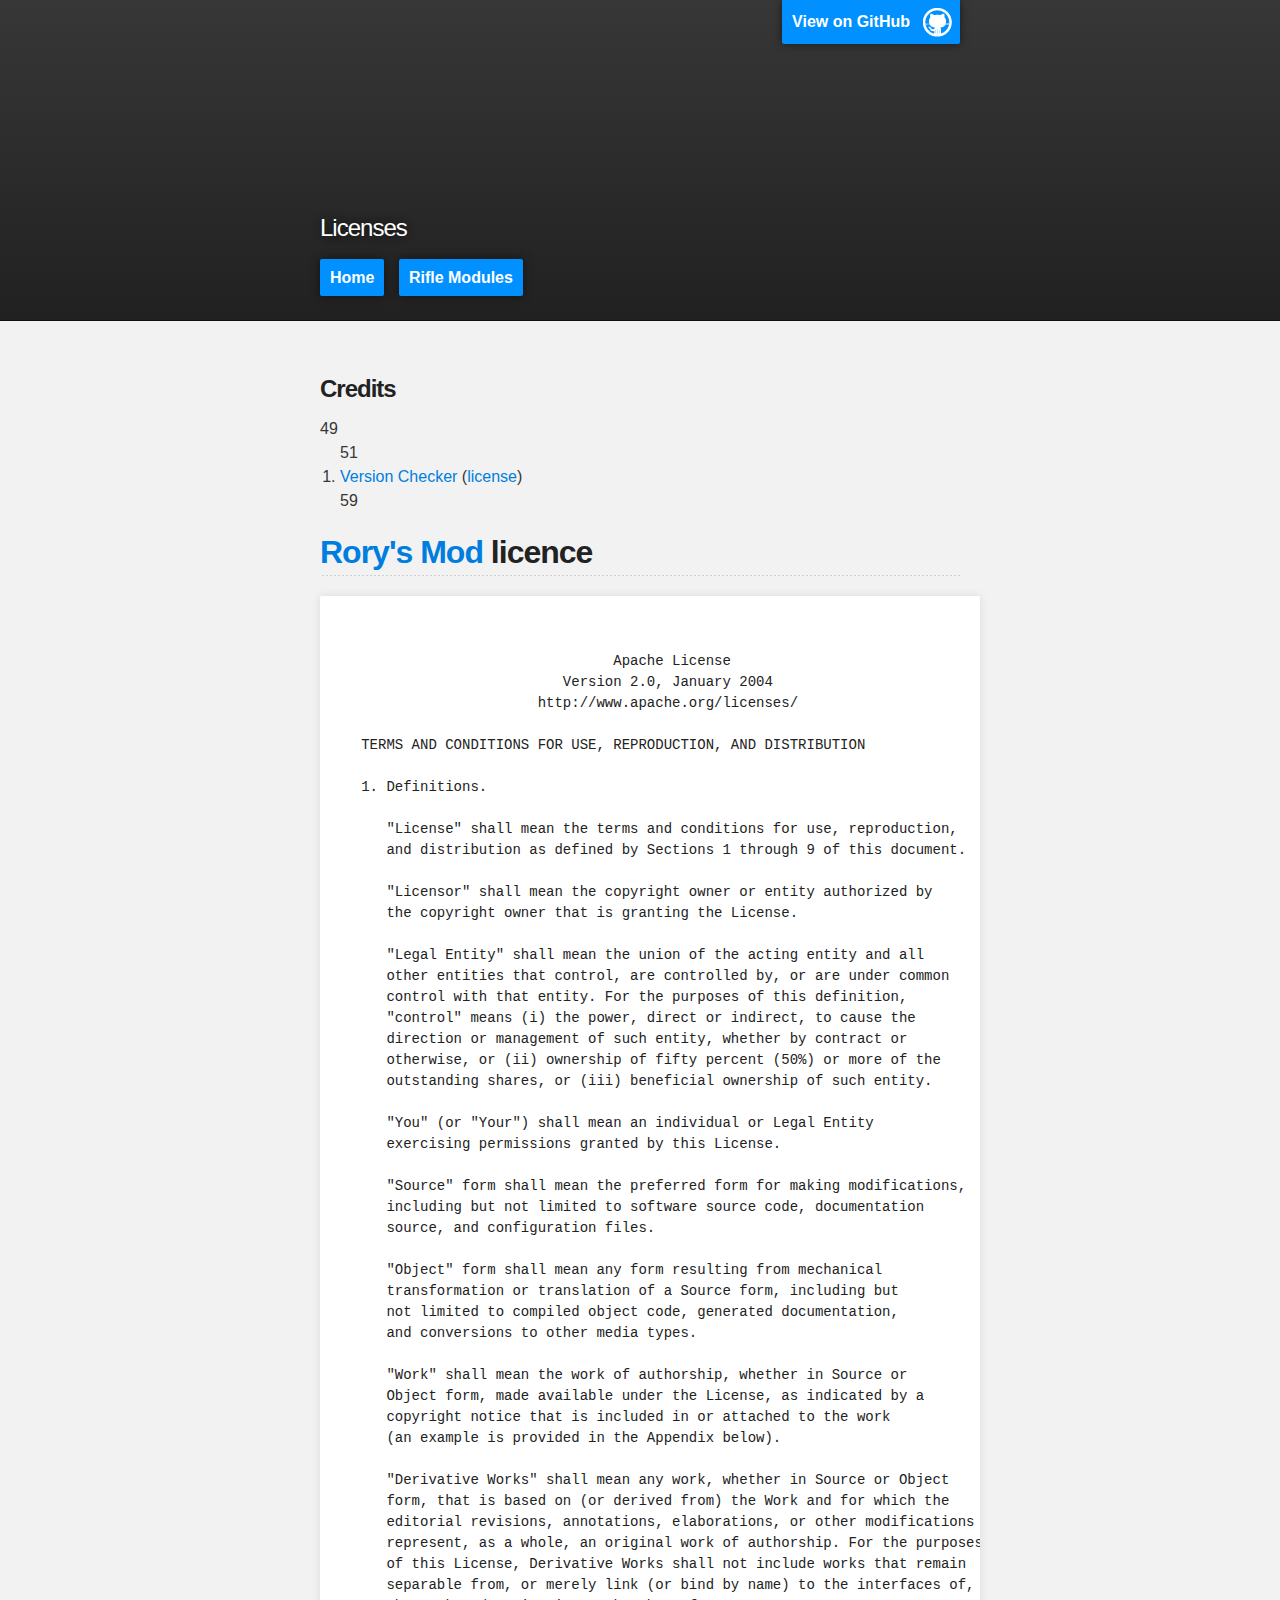
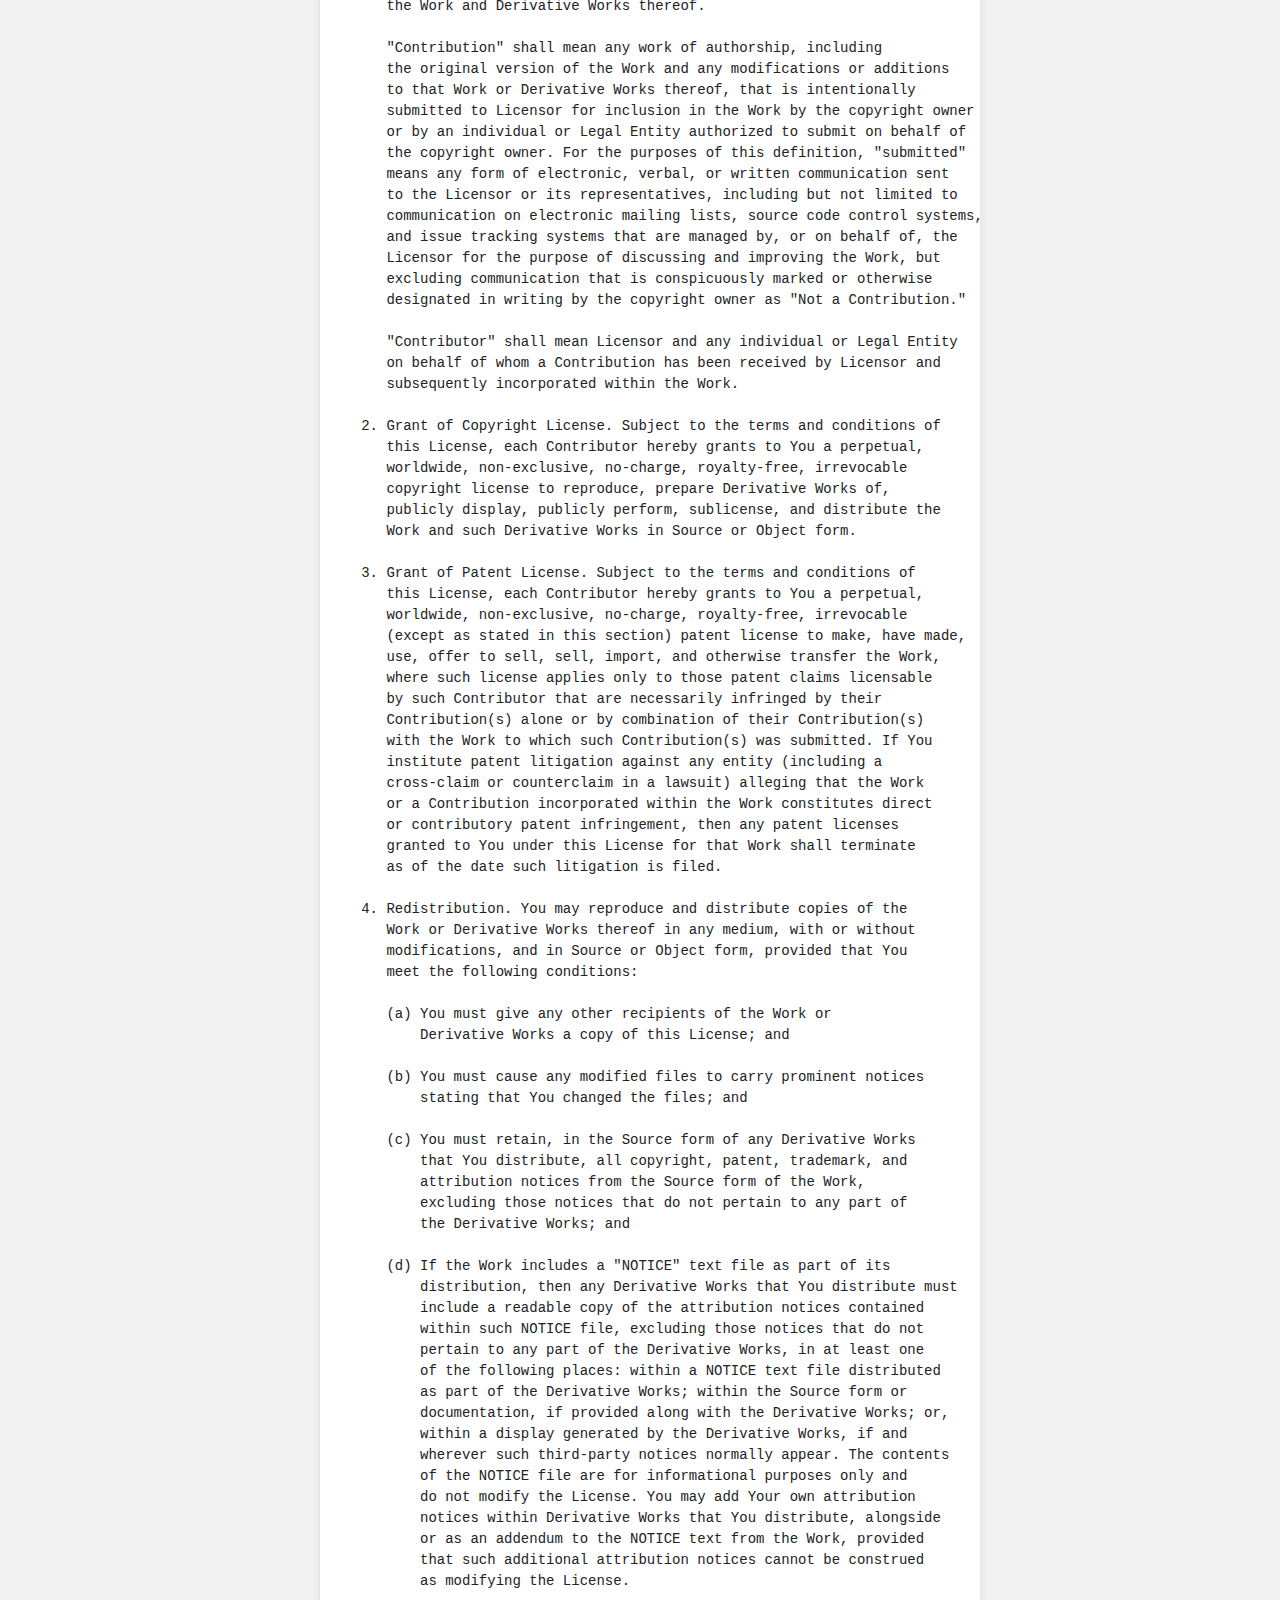
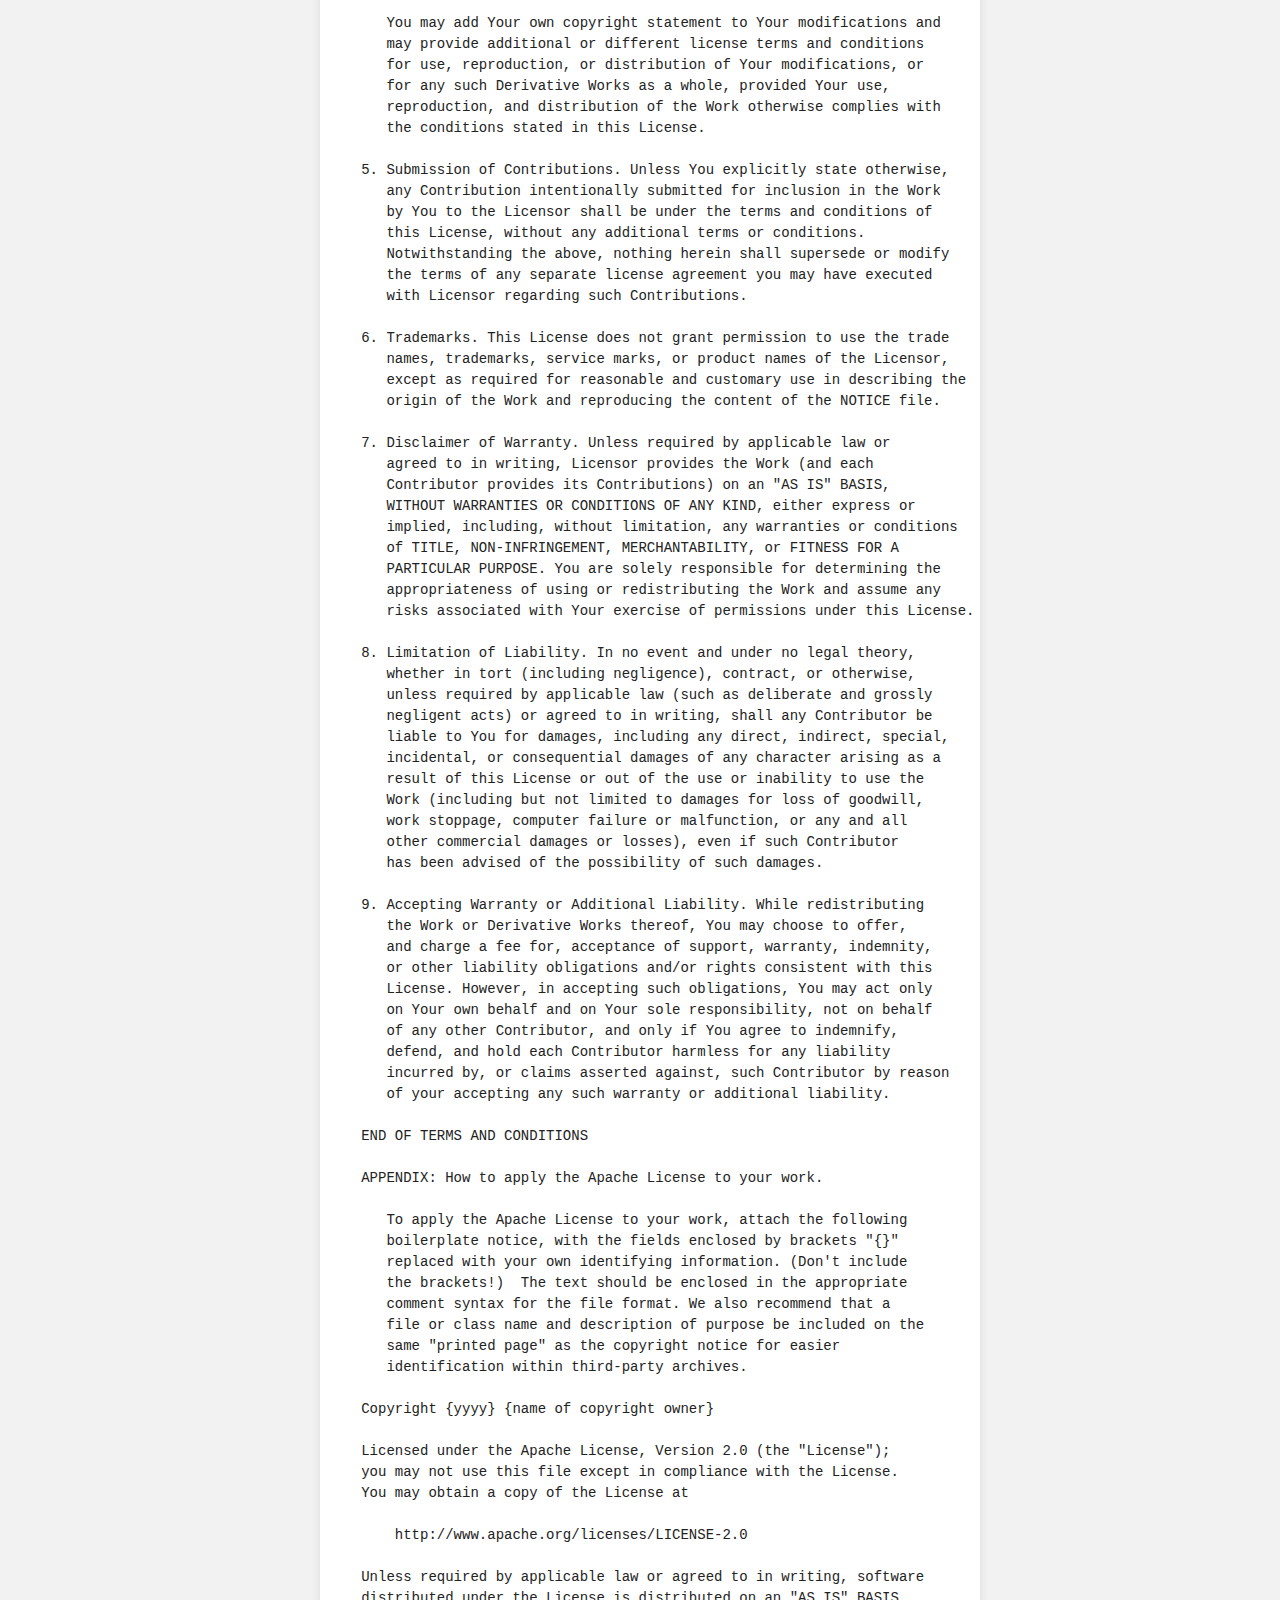
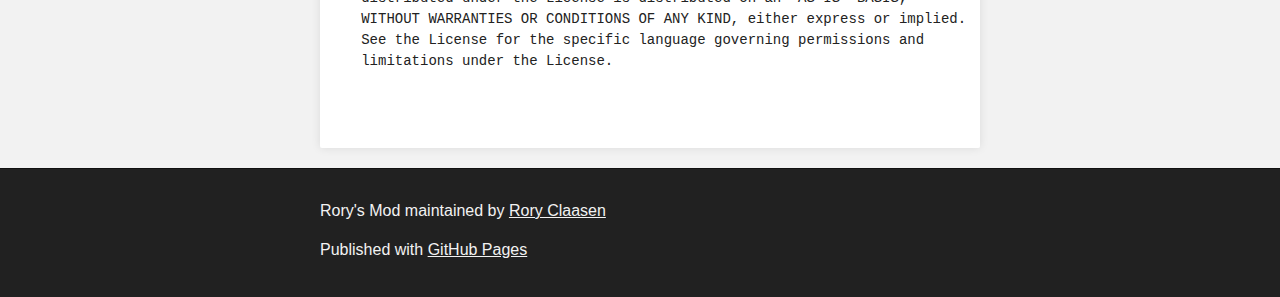
==== commit a3e74e5b: "Update license.html" ====
--- a/license.html
+++ b/license.html
@@ -31,6 +31,10 @@
    <!-- MAIN CONTENT -->
    <div id="main_content_wrap" class="outer">
       <section id="main_content" class="inner">
+         <h3 id="contents">Credits</h3>
+49	         <ol>
+51	            <li><a href="https://github.com/GOGO98901/version-checker">Version Checker</a> (<a href="https://github.com/GOGO98901/version-checker#licence">license</a>)</a></li>
+59	         </ol>
          <h2><a href="http://github.com/GOGO98901/RorysMod">Rory's Mod</a> licence</h2>
          <pre>
          <code>
@@ -237,212 +241,6 @@
    limitations under the License.
    </code>
    </pre>
-   <h2><a href="https://github.com/GOGO98901/version-checker">Version Checker</a> licence</h2>
-         <pre>
-         <code>
-                                 Apache License
-                           Version 2.0, January 2004
-                        http://www.apache.org/licenses/
-
-   TERMS AND CONDITIONS FOR USE, REPRODUCTION, AND DISTRIBUTION
-
-   1. Definitions.
-
-      "License" shall mean the terms and conditions for use, reproduction,
-      and distribution as defined by Sections 1 through 9 of this document.
-
-      "Licensor" shall mean the copyright owner or entity authorized by
-      the copyright owner that is granting the License.
-
-      "Legal Entity" shall mean the union of the acting entity and all
-      other entities that control, are controlled by, or are under common
-      control with that entity. For the purposes of this definition,
-      "control" means (i) the power, direct or indirect, to cause the
-      direction or management of such entity, whether by contract or
-      otherwise, or (ii) ownership of fifty percent (50%) or more of the
-      outstanding shares, or (iii) beneficial ownership of such entity.
-
-      "You" (or "Your") shall mean an individual or Legal Entity
-      exercising permissions granted by this License.
-
-      "Source" form shall mean the preferred form for making modifications,
-      including but not limited to software source code, documentation
-      source, and configuration files.
-
-      "Object" form shall mean any form resulting from mechanical
-      transformation or translation of a Source form, including but
-      not limited to compiled object code, generated documentation,
-      and conversions to other media types.
-
-      "Work" shall mean the work of authorship, whether in Source or
-      Object form, made available under the License, as indicated by a
-      copyright notice that is included in or attached to the work
-      (an example is provided in the Appendix below).
-
-      "Derivative Works" shall mean any work, whether in Source or Object
-      form, that is based on (or derived from) the Work and for which the
-      editorial revisions, annotations, elaborations, or other modifications
-      represent, as a whole, an original work of authorship. For the purposes
-      of this License, Derivative Works shall not include works that remain
-      separable from, or merely link (or bind by name) to the interfaces of,
-      the Work and Derivative Works thereof.
-
-      "Contribution" shall mean any work of authorship, including
-      the original version of the Work and any modifications or additions
-      to that Work or Derivative Works thereof, that is intentionally
-      submitted to Licensor for inclusion in the Work by the copyright owner
-      or by an individual or Legal Entity authorized to submit on behalf of
-      the copyright owner. For the purposes of this definition, "submitted"
-      means any form of electronic, verbal, or written communication sent
-      to the Licensor or its representatives, including but not limited to
-      communication on electronic mailing lists, source code control systems,
-      and issue tracking systems that are managed by, or on behalf of, the
-      Licensor for the purpose of discussing and improving the Work, but
-      excluding communication that is conspicuously marked or otherwise
-      designated in writing by the copyright owner as "Not a Contribution."
-
-      "Contributor" shall mean Licensor and any individual or Legal Entity
-      on behalf of whom a Contribution has been received by Licensor and
-      subsequently incorporated within the Work.
-
-   2. Grant of Copyright License. Subject to the terms and conditions of
-      this License, each Contributor hereby grants to You a perpetual,
-      worldwide, non-exclusive, no-charge, royalty-free, irrevocable
-      copyright license to reproduce, prepare Derivative Works of,
-      publicly display, publicly perform, sublicense, and distribute the
-      Work and such Derivative Works in Source or Object form.
-
-   3. Grant of Patent License. Subject to the terms and conditions of
-      this License, each Contributor hereby grants to You a perpetual,
-      worldwide, non-exclusive, no-charge, royalty-free, irrevocable
-      (except as stated in this section) patent license to make, have made,
-      use, offer to sell, sell, import, and otherwise transfer the Work,
-      where such license applies only to those patent claims licensable
-      by such Contributor that are necessarily infringed by their
-      Contribution(s) alone or by combination of their Contribution(s)
-      with the Work to which such Contribution(s) was submitted. If You
-      institute patent litigation against any entity (including a
-      cross-claim or counterclaim in a lawsuit) alleging that the Work
-      or a Contribution incorporated within the Work constitutes direct
-      or contributory patent infringement, then any patent licenses
-      granted to You under this License for that Work shall terminate
-      as of the date such litigation is filed.
-
-   4. Redistribution. You may reproduce and distribute copies of the
-      Work or Derivative Works thereof in any medium, with or without
-      modifications, and in Source or Object form, provided that You
-      meet the following conditions:
-
-      (a) You must give any other recipients of the Work or
-          Derivative Works a copy of this License; and
-
-      (b) You must cause any modified files to carry prominent notices
-          stating that You changed the files; and
-
-      (c) You must retain, in the Source form of any Derivative Works
-          that You distribute, all copyright, patent, trademark, and
-          attribution notices from the Source form of the Work,
-          excluding those notices that do not pertain to any part of
-          the Derivative Works; and
-
-      (d) If the Work includes a "NOTICE" text file as part of its
-          distribution, then any Derivative Works that You distribute must
-          include a readable copy of the attribution notices contained
-          within such NOTICE file, excluding those notices that do not
-          pertain to any part of the Derivative Works, in at least one
-          of the following places: within a NOTICE text file distributed
-          as part of the Derivative Works; within the Source form or
-          documentation, if provided along with the Derivative Works; or,
-          within a display generated by the Derivative Works, if and
-          wherever such third-party notices normally appear. The contents
-          of the NOTICE file are for informational purposes only and
-          do not modify the License. You may add Your own attribution
-          notices within Derivative Works that You distribute, alongside
-          or as an addendum to the NOTICE text from the Work, provided
-          that such additional attribution notices cannot be construed
-          as modifying the License.
-
-      You may add Your own copyright statement to Your modifications and
-      may provide additional or different license terms and conditions
-      for use, reproduction, or distribution of Your modifications, or
-      for any such Derivative Works as a whole, provided Your use,
-      reproduction, and distribution of the Work otherwise complies with
-      the conditions stated in this License.
-
-   5. Submission of Contributions. Unless You explicitly state otherwise,
-      any Contribution intentionally submitted for inclusion in the Work
-      by You to the Licensor shall be under the terms and conditions of
-      this License, without any additional terms or conditions.
-      Notwithstanding the above, nothing herein shall supersede or modify
-      the terms of any separate license agreement you may have executed
-      with Licensor regarding such Contributions.
-
-   6. Trademarks. This License does not grant permission to use the trade
-      names, trademarks, service marks, or product names of the Licensor,
-      except as required for reasonable and customary use in describing the
-      origin of the Work and reproducing the content of the NOTICE file.
-
-   7. Disclaimer of Warranty. Unless required by applicable law or
-      agreed to in writing, Licensor provides the Work (and each
-      Contributor provides its Contributions) on an "AS IS" BASIS,
-      WITHOUT WARRANTIES OR CONDITIONS OF ANY KIND, either express or
-      implied, including, without limitation, any warranties or conditions
-      of TITLE, NON-INFRINGEMENT, MERCHANTABILITY, or FITNESS FOR A
-      PARTICULAR PURPOSE. You are solely responsible for determining the
-      appropriateness of using or redistributing the Work and assume any
-      risks associated with Your exercise of permissions under this License.
-
-   8. Limitation of Liability. In no event and under no legal theory,
-      whether in tort (including negligence), contract, or otherwise,
-      unless required by applicable law (such as deliberate and grossly
-      negligent acts) or agreed to in writing, shall any Contributor be
-      liable to You for damages, including any direct, indirect, special,
-      incidental, or consequential damages of any character arising as a
-      result of this License or out of the use or inability to use the
-      Work (including but not limited to damages for loss of goodwill,
-      work stoppage, computer failure or malfunction, or any and all
-      other commercial damages or losses), even if such Contributor
-      has been advised of the possibility of such damages.
-
-   9. Accepting Warranty or Additional Liability. While redistributing
-      the Work or Derivative Works thereof, You may choose to offer,
-      and charge a fee for, acceptance of support, warranty, indemnity,
-      or other liability obligations and/or rights consistent with this
-      License. However, in accepting such obligations, You may act only
-      on Your own behalf and on Your sole responsibility, not on behalf
-      of any other Contributor, and only if You agree to indemnify,
-      defend, and hold each Contributor harmless for any liability
-      incurred by, or claims asserted against, such Contributor by reason
-      of your accepting any such warranty or additional liability.
-
-   END OF TERMS AND CONDITIONS
-
-   APPENDIX: How to apply the Apache License to your work.
-
-      To apply the Apache License to your work, attach the following
-      boilerplate notice, with the fields enclosed by brackets "{}"
-      replaced with your own identifying information. (Don't include
-      the brackets!)  The text should be enclosed in the appropriate
-      comment syntax for the file format. We also recommend that a
-      file or class name and description of purpose be included on the
-      same "printed page" as the copyright notice for easier
-      identification within third-party archives.
-
-   Copyright {yyyy} {name of copyright owner}
-
-   Licensed under the Apache License, Version 2.0 (the "License");
-   you may not use this file except in compliance with the License.
-   You may obtain a copy of the License at
-
-       http://www.apache.org/licenses/LICENSE-2.0
-
-   Unless required by applicable law or agreed to in writing, software
-   distributed under the License is distributed on an "AS IS" BASIS,
-   WITHOUT WARRANTIES OR CONDITIONS OF ANY KIND, either express or implied.
-   See the License for the specific language governing permissions and
-   limitations under the License.
-   </code>
-   </pre>
       </section>
    </div>
 
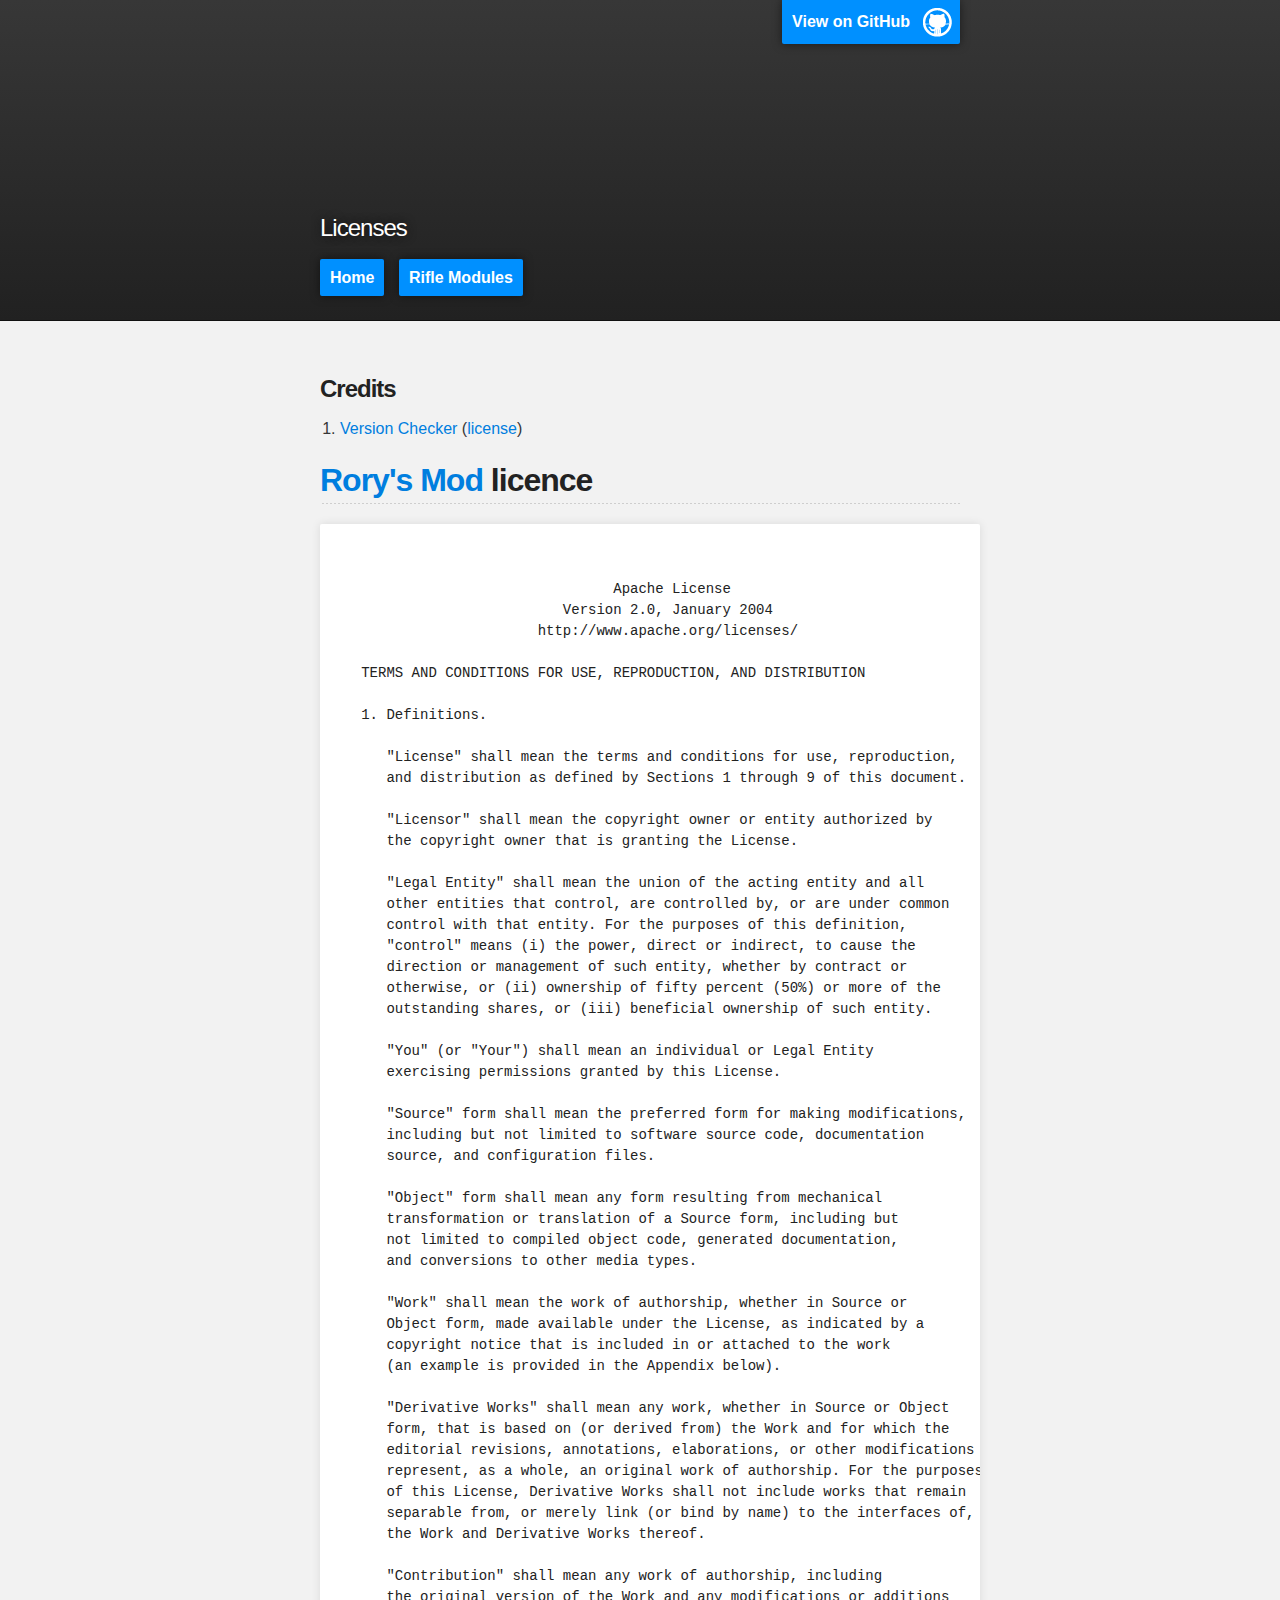
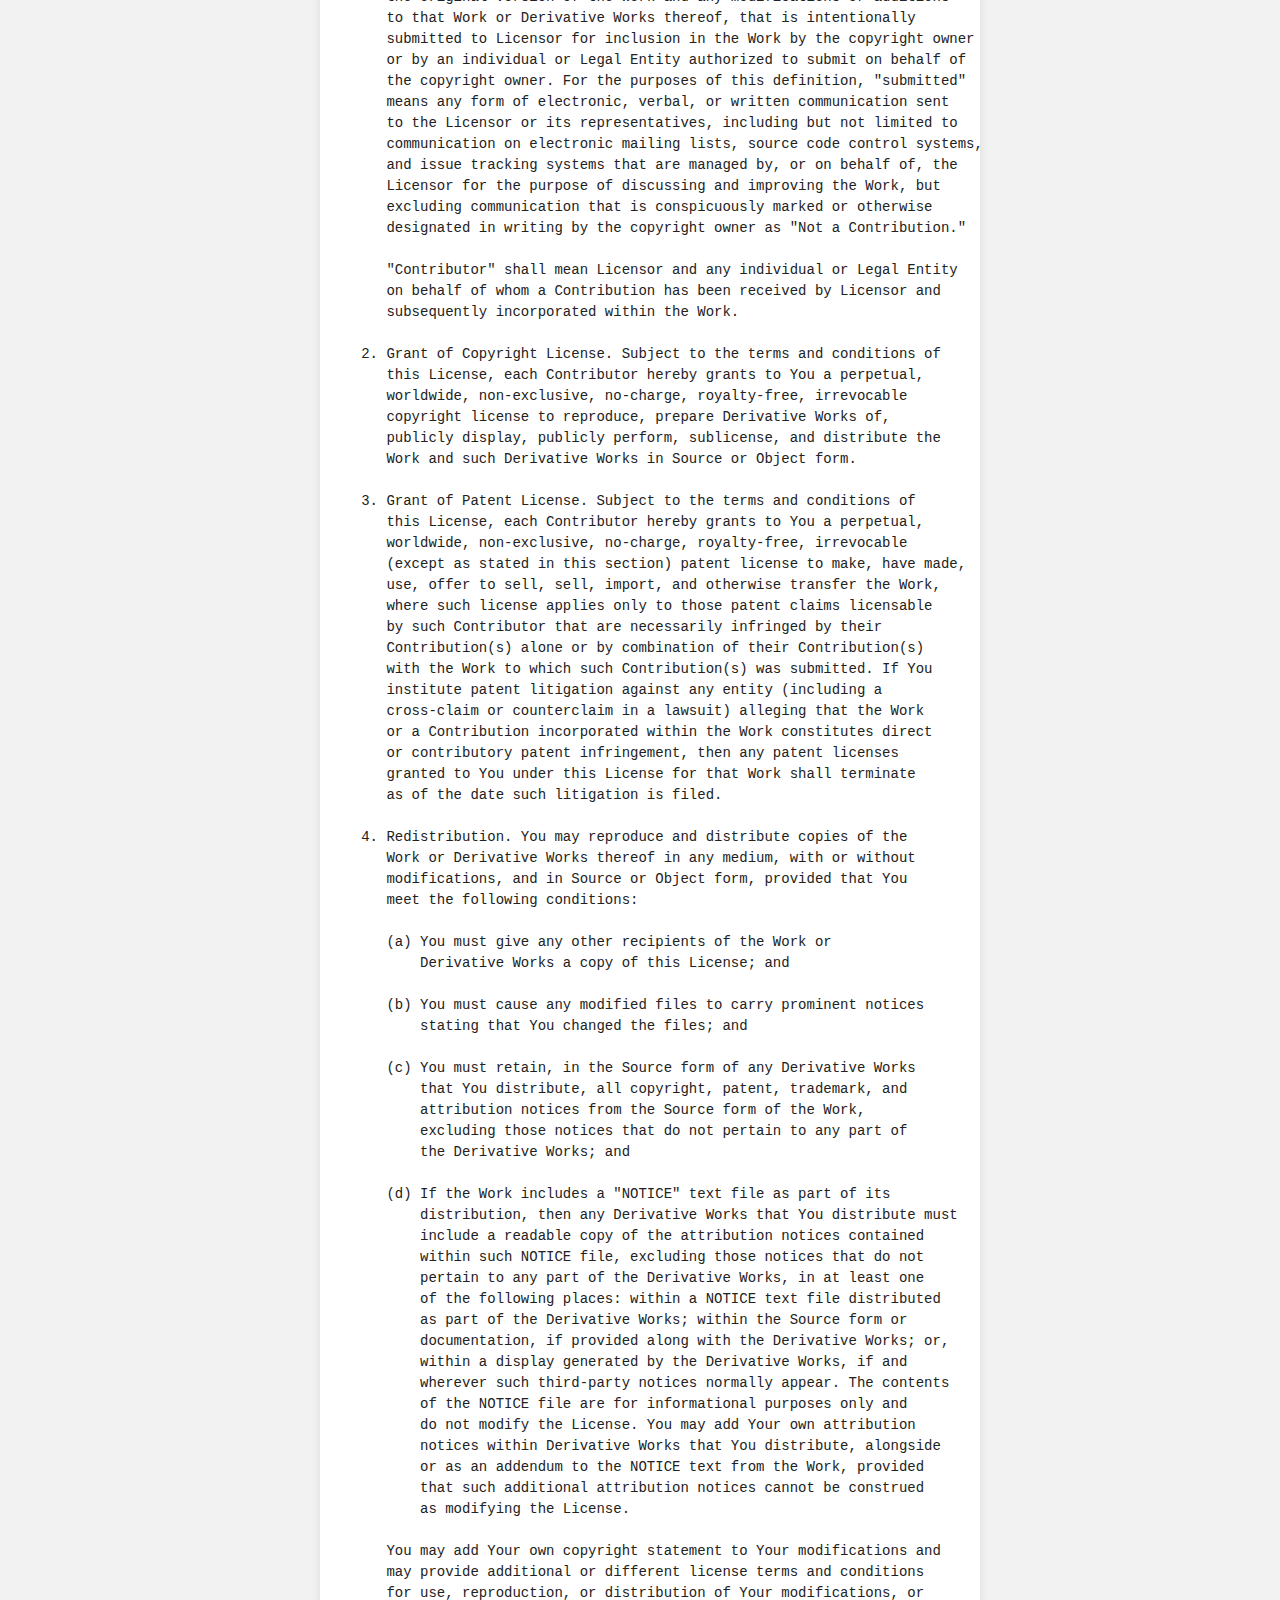
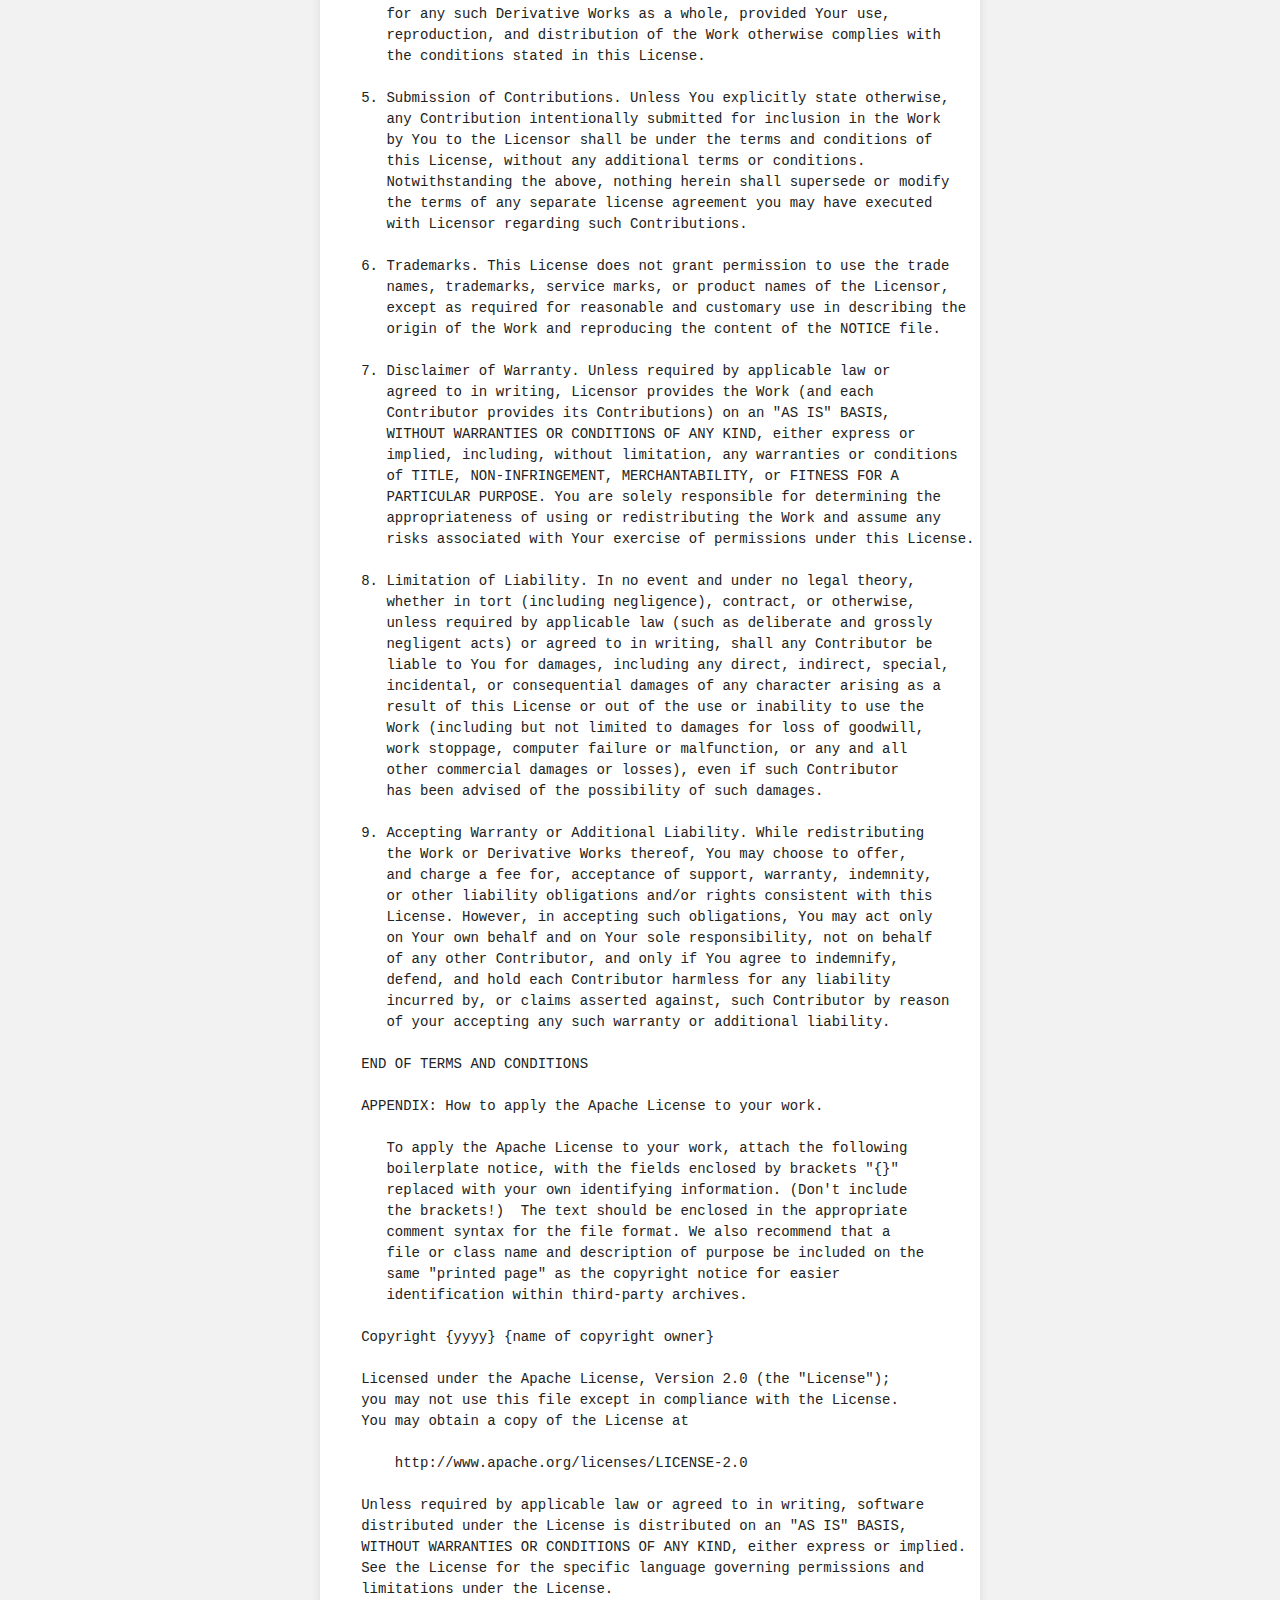
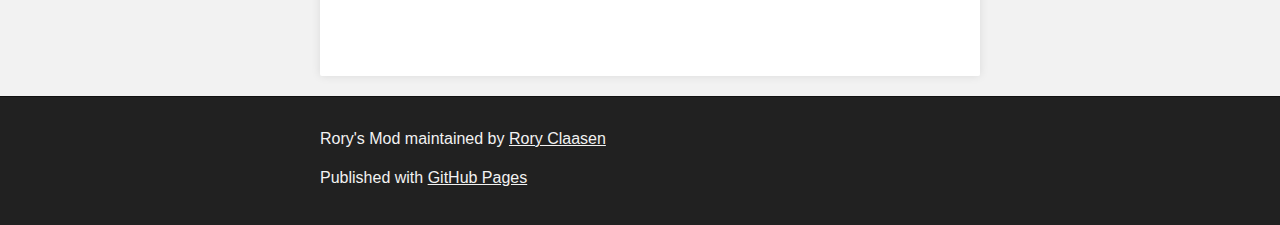
==== commit 6a9fc420: "Update license.html" ====
--- a/license.html
+++ b/license.html
@@ -32,9 +32,9 @@
    <div id="main_content_wrap" class="outer">
       <section id="main_content" class="inner">
          <h3 id="contents">Credits</h3>
-49	         <ol>
-51	            <li><a href="https://github.com/GOGO98901/version-checker">Version Checker</a> (<a href="https://github.com/GOGO98901/version-checker#licence">license</a>)</a></li>
-59	         </ol>
+	         <ol>
+	            <li><a href="https://github.com/GOGO98901/version-checker">Version Checker</a> (<a href="https://github.com/GOGO98901/version-checker#licence">license</a>)</a></li>
+	         </ol>
          <h2><a href="http://github.com/GOGO98901/RorysMod">Rory's Mod</a> licence</h2>
          <pre>
          <code>
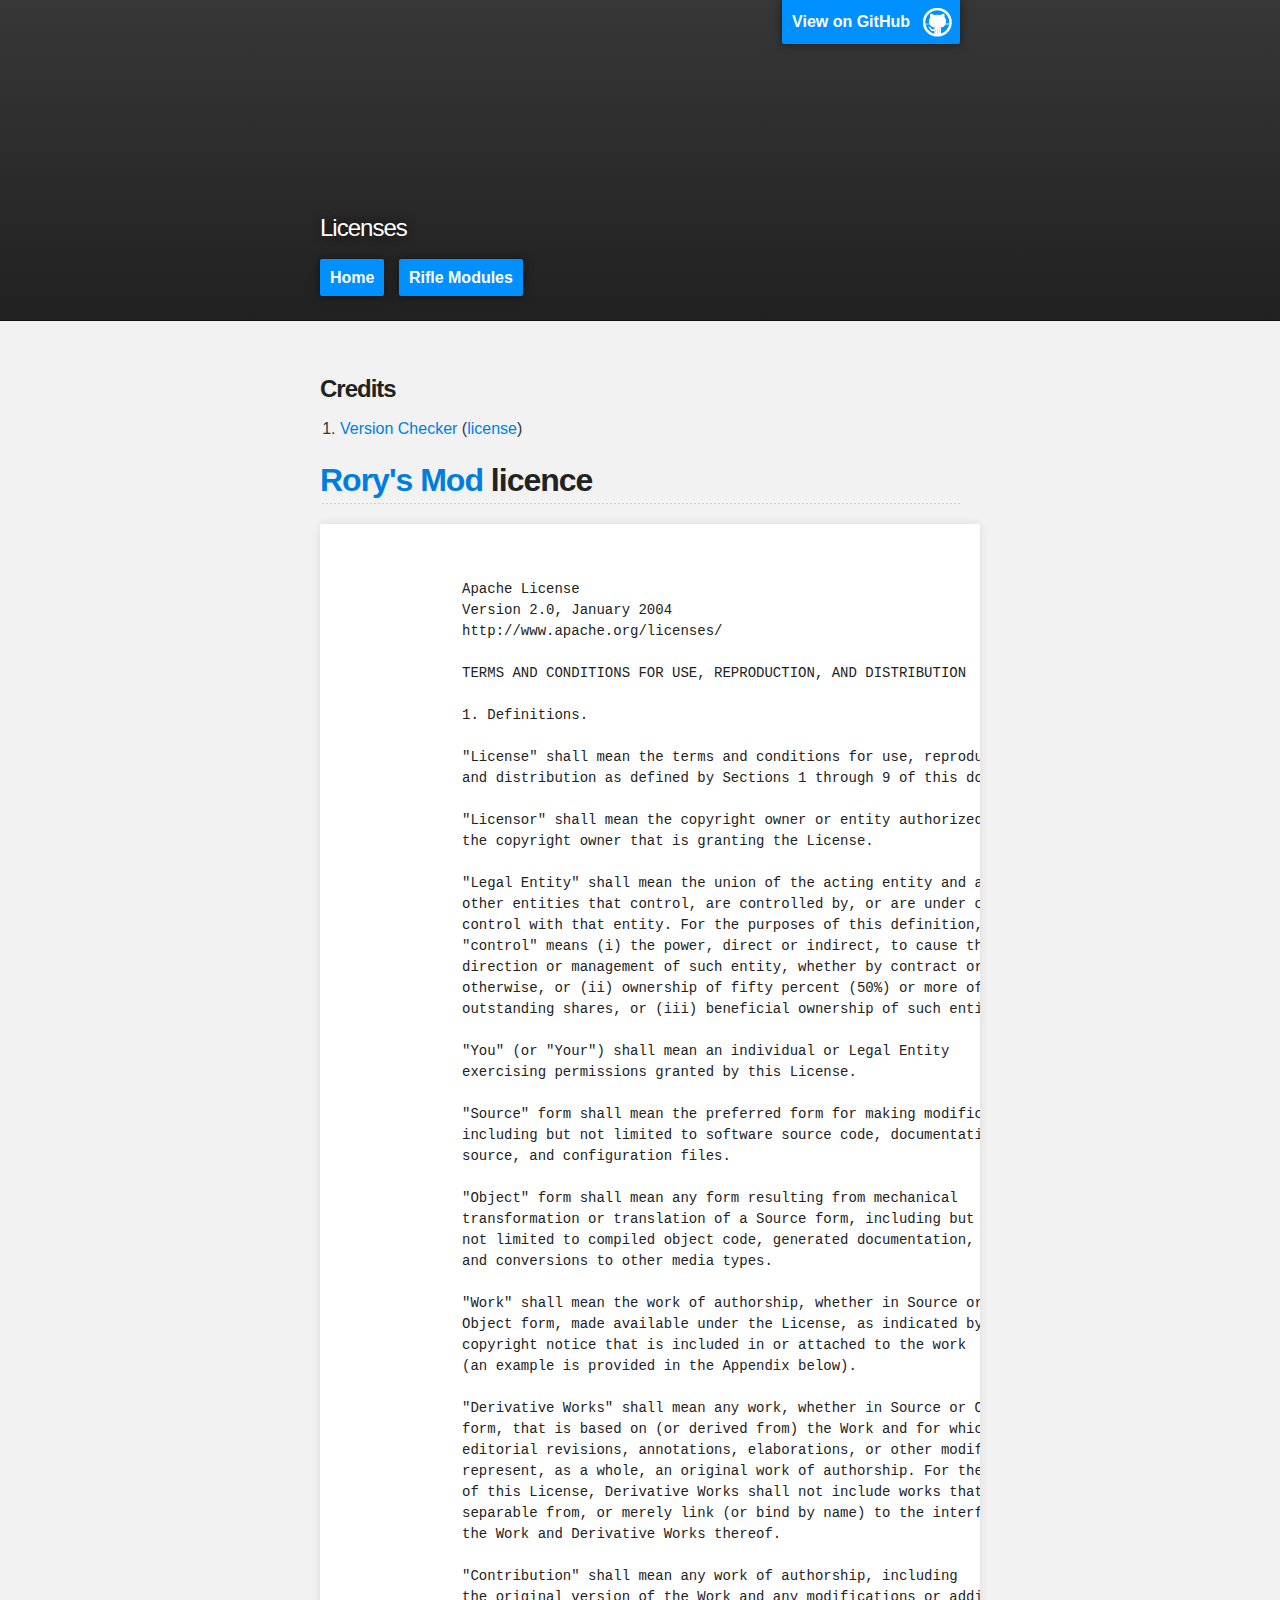
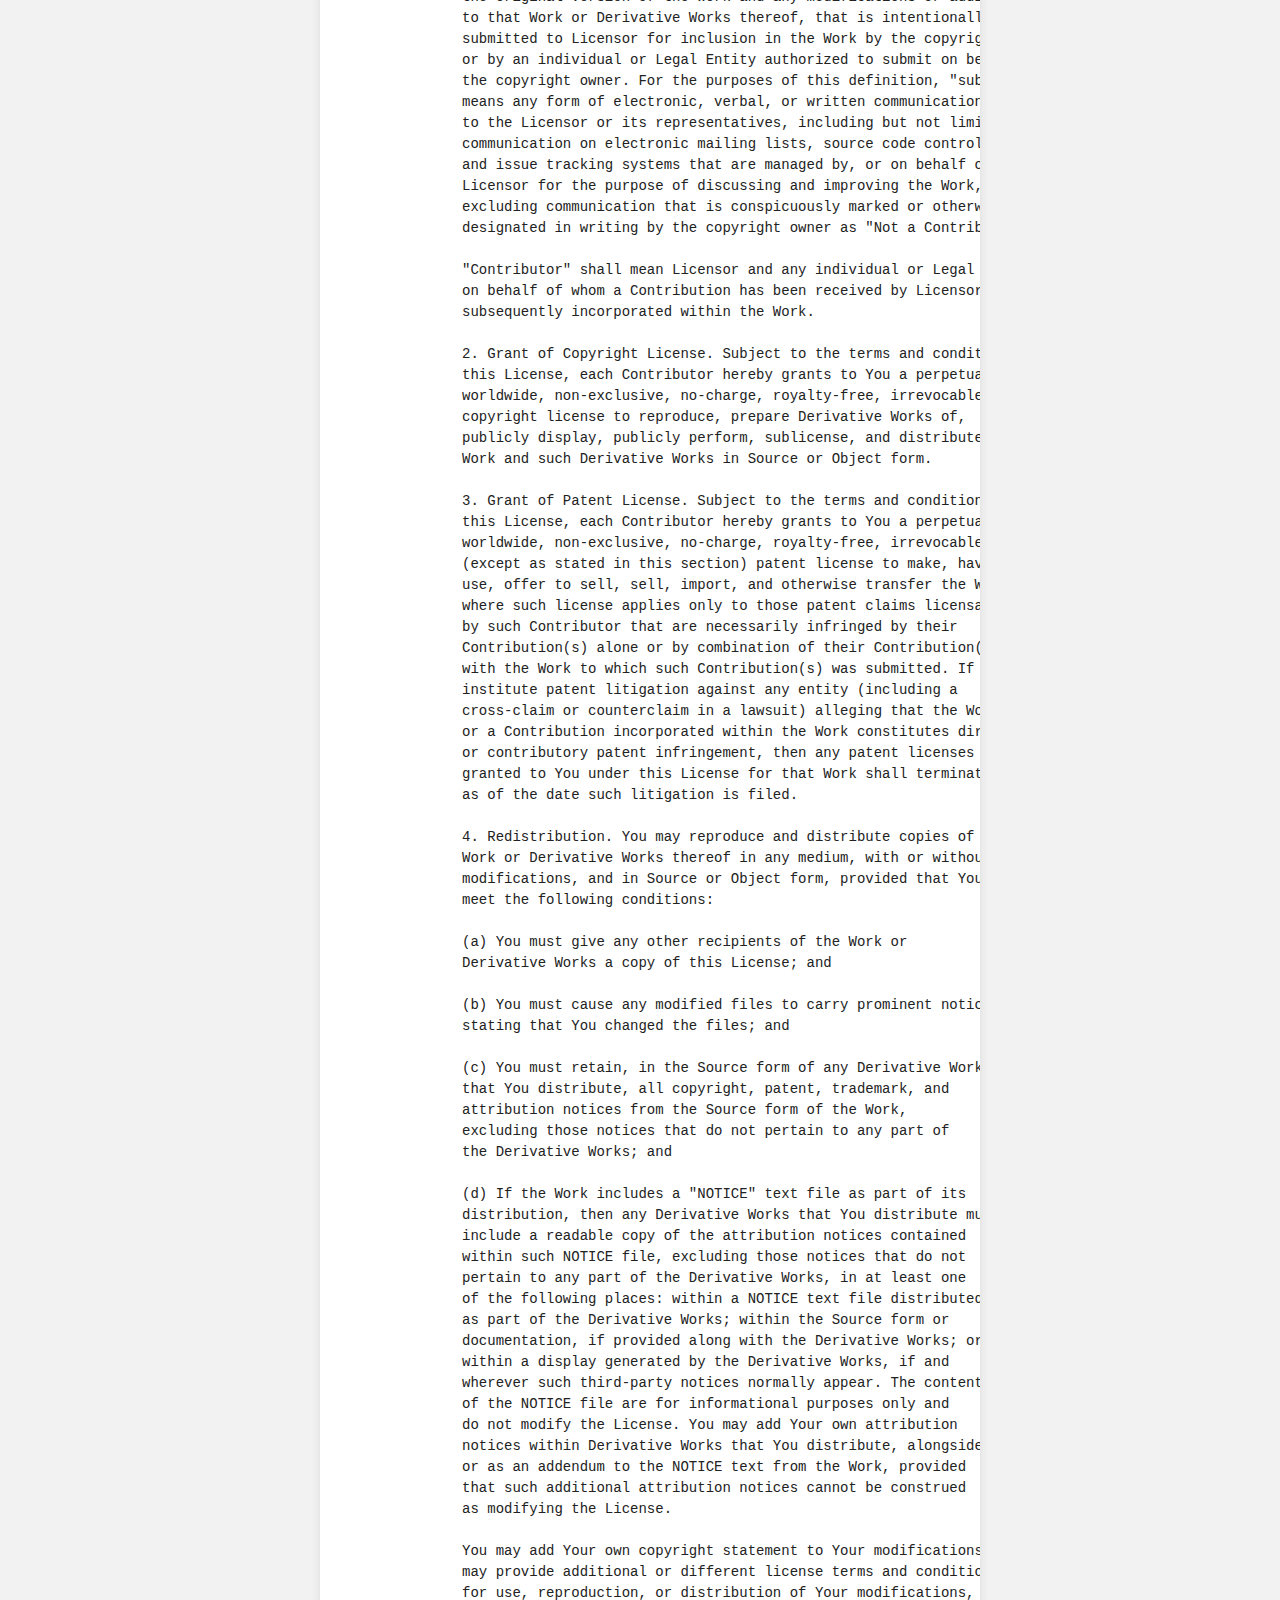
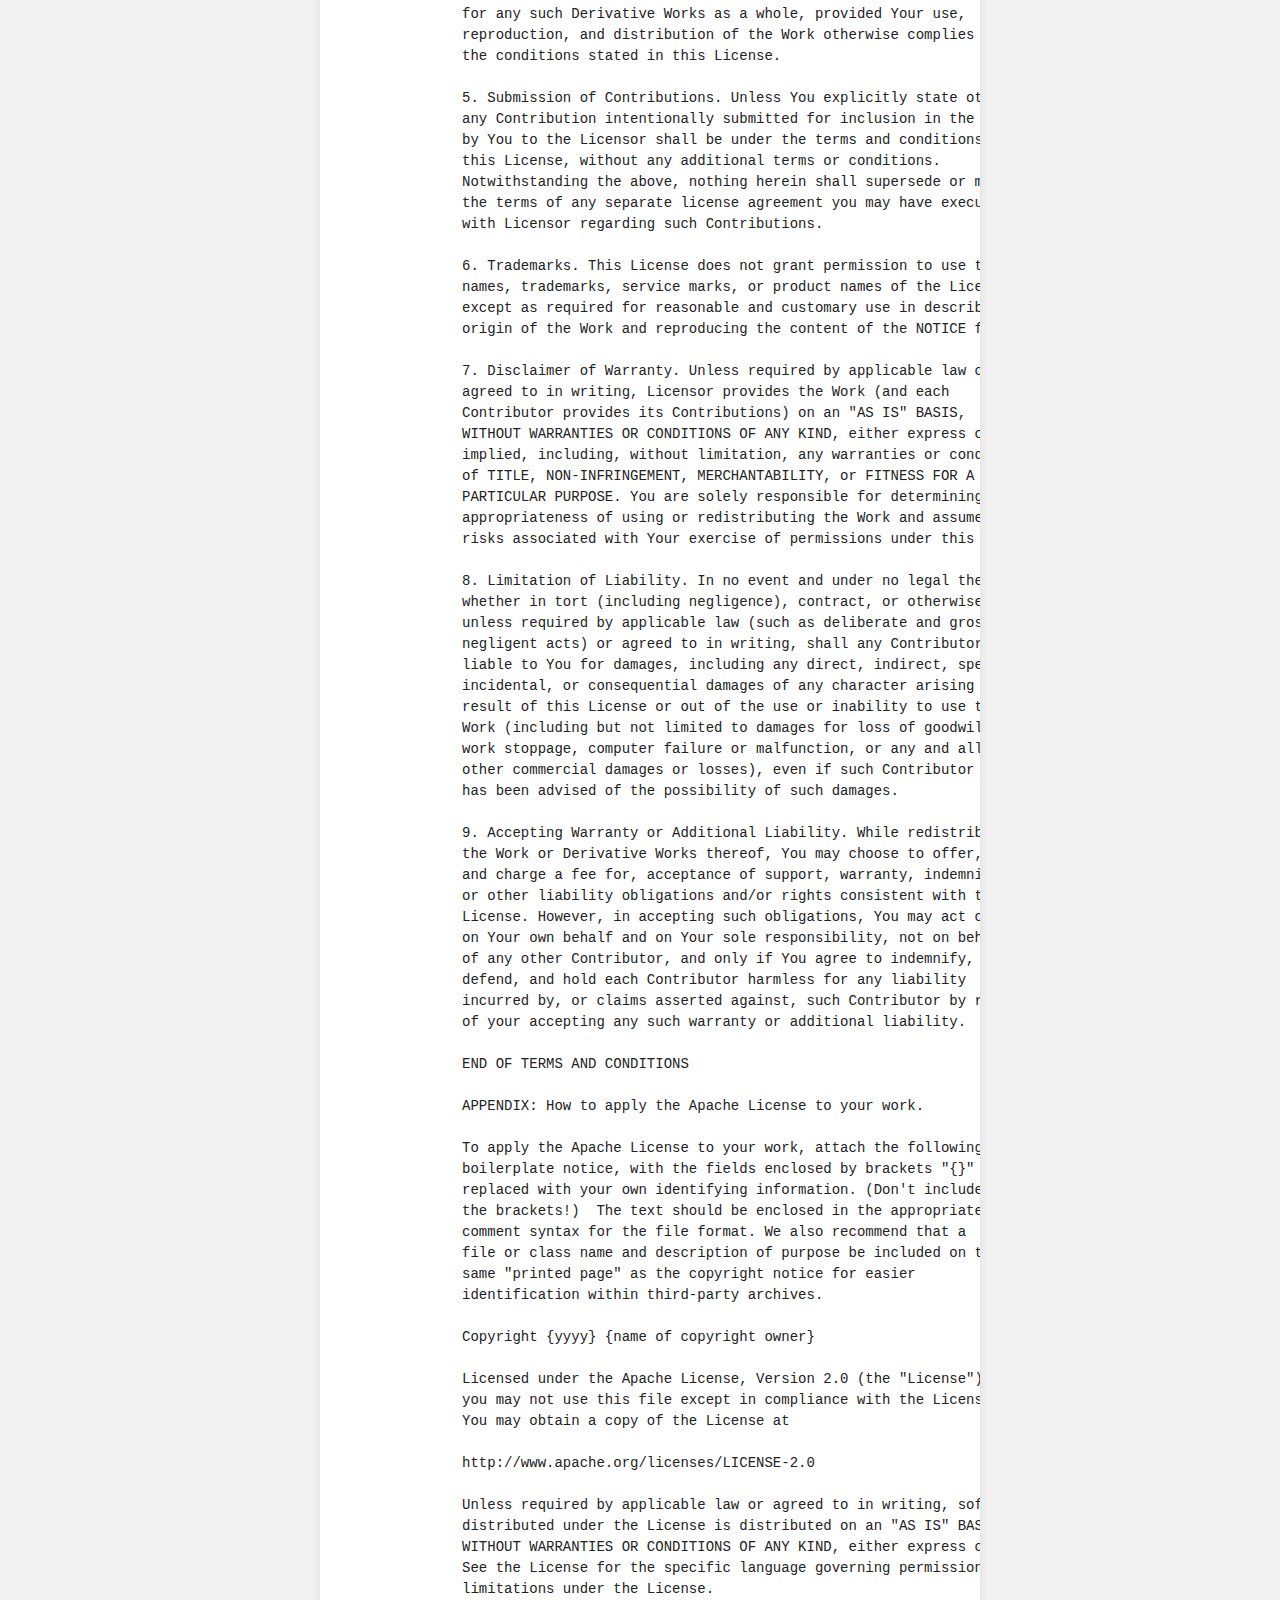
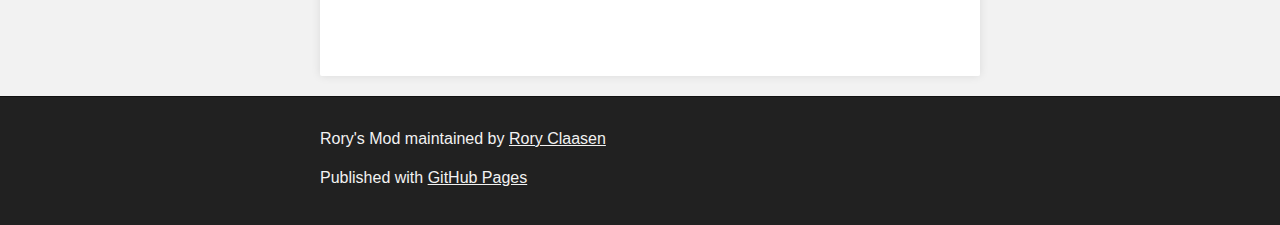
==== commit 7c6172da: "Update license.html" ====
--- a/license.html
+++ b/license.html
@@ -5,13 +5,13 @@
    <meta charset='utf-8'>
    <meta http-equiv="X-UA-Compatible" content="chrome=1">
    <meta name="description" content="Rory&#39;s Mod : A forge mod for Minecraft 1.7.10">
-
+   
    <link rel="stylesheet" type="text/css" media="screen" href="stylesheets/stylesheet.css">
    <link rel="stylesheet" type="text/css" media="screen" href="stylesheets/custom.css">
-
+   
    <script src="http://code.jquery.com/jquery-1.12.0.min.js"></script>
    <script src="javascripts/main.js"></script>
-
+   
    <link rel="shortcut icon" type="image/png" href="http://raw.githubusercontent.com/GOGO98901/RorysMod/master/src/main/resources/assets/rorysmod/textures/items/rifle1.png"/>
    <title>Rory&#39;s Mod - Licenses</title>
 </head>
@@ -19,231 +19,231 @@
    <div id="header_wrap" class="outer">
       <header class="inner">
          <a id="forkme_banner" href="https://github.com/GOGO98901/RorysMod">View on GitHub</a>
-
+         
          <div id="logo"></div>
          <h2 id="project_tagline">Licenses</h2>
-
+         
          <a class="navLink" href="index.html">Home</a>
          <a class="navLink" href="module.html">Rifle Modules</a>
       </header>
    </div>
-
+   
    <!-- MAIN CONTENT -->
    <div id="main_content_wrap" class="outer">
       <section id="main_content" class="inner">
          <h3 id="contents">Credits</h3>
-	         <ol>
-	            <li><a href="https://github.com/GOGO98901/version-checker">Version Checker</a> (<a href="https://github.com/GOGO98901/version-checker#licence">license</a>)</a></li>
-	         </ol>
+         <ol>
+            <li><a href="https://github.com/GOGO98901/version-checker">Version Checker</a> (<a href="https://github.com/GOGO98901/version-checker/blob/gson/LICENSE">license</a>)</a></li>
+         </ol>
          <h2><a href="http://github.com/GOGO98901/RorysMod">Rory's Mod</a> licence</h2>
          <pre>
-         <code>
-                                 Apache License
-                           Version 2.0, January 2004
-                        http://www.apache.org/licenses/
-
-   TERMS AND CONDITIONS FOR USE, REPRODUCTION, AND DISTRIBUTION
-
-   1. Definitions.
-
-      "License" shall mean the terms and conditions for use, reproduction,
-      and distribution as defined by Sections 1 through 9 of this document.
-
-      "Licensor" shall mean the copyright owner or entity authorized by
-      the copyright owner that is granting the License.
-
-      "Legal Entity" shall mean the union of the acting entity and all
-      other entities that control, are controlled by, or are under common
-      control with that entity. For the purposes of this definition,
-      "control" means (i) the power, direct or indirect, to cause the
-      direction or management of such entity, whether by contract or
-      otherwise, or (ii) ownership of fifty percent (50%) or more of the
-      outstanding shares, or (iii) beneficial ownership of such entity.
-
-      "You" (or "Your") shall mean an individual or Legal Entity
-      exercising permissions granted by this License.
-
-      "Source" form shall mean the preferred form for making modifications,
-      including but not limited to software source code, documentation
-      source, and configuration files.
-
-      "Object" form shall mean any form resulting from mechanical
-      transformation or translation of a Source form, including but
-      not limited to compiled object code, generated documentation,
-      and conversions to other media types.
-
-      "Work" shall mean the work of authorship, whether in Source or
-      Object form, made available under the License, as indicated by a
-      copyright notice that is included in or attached to the work
-      (an example is provided in the Appendix below).
-
-      "Derivative Works" shall mean any work, whether in Source or Object
-      form, that is based on (or derived from) the Work and for which the
-      editorial revisions, annotations, elaborations, or other modifications
-      represent, as a whole, an original work of authorship. For the purposes
-      of this License, Derivative Works shall not include works that remain
-      separable from, or merely link (or bind by name) to the interfaces of,
-      the Work and Derivative Works thereof.
-
-      "Contribution" shall mean any work of authorship, including
-      the original version of the Work and any modifications or additions
-      to that Work or Derivative Works thereof, that is intentionally
-      submitted to Licensor for inclusion in the Work by the copyright owner
-      or by an individual or Legal Entity authorized to submit on behalf of
-      the copyright owner. For the purposes of this definition, "submitted"
-      means any form of electronic, verbal, or written communication sent
-      to the Licensor or its representatives, including but not limited to
-      communication on electronic mailing lists, source code control systems,
-      and issue tracking systems that are managed by, or on behalf of, the
-      Licensor for the purpose of discussing and improving the Work, but
-      excluding communication that is conspicuously marked or otherwise
-      designated in writing by the copyright owner as "Not a Contribution."
-
-      "Contributor" shall mean Licensor and any individual or Legal Entity
-      on behalf of whom a Contribution has been received by Licensor and
-      subsequently incorporated within the Work.
-
-   2. Grant of Copyright License. Subject to the terms and conditions of
-      this License, each Contributor hereby grants to You a perpetual,
-      worldwide, non-exclusive, no-charge, royalty-free, irrevocable
-      copyright license to reproduce, prepare Derivative Works of,
-      publicly display, publicly perform, sublicense, and distribute the
-      Work and such Derivative Works in Source or Object form.
-
-   3. Grant of Patent License. Subject to the terms and conditions of
-      this License, each Contributor hereby grants to You a perpetual,
-      worldwide, non-exclusive, no-charge, royalty-free, irrevocable
-      (except as stated in this section) patent license to make, have made,
-      use, offer to sell, sell, import, and otherwise transfer the Work,
-      where such license applies only to those patent claims licensable
-      by such Contributor that are necessarily infringed by their
-      Contribution(s) alone or by combination of their Contribution(s)
-      with the Work to which such Contribution(s) was submitted. If You
-      institute patent litigation against any entity (including a
-      cross-claim or counterclaim in a lawsuit) alleging that the Work
-      or a Contribution incorporated within the Work constitutes direct
-      or contributory patent infringement, then any patent licenses
-      granted to You under this License for that Work shall terminate
-      as of the date such litigation is filed.
-
-   4. Redistribution. You may reproduce and distribute copies of the
-      Work or Derivative Works thereof in any medium, with or without
-      modifications, and in Source or Object form, provided that You
-      meet the following conditions:
-
-      (a) You must give any other recipients of the Work or
-          Derivative Works a copy of this License; and
-
-      (b) You must cause any modified files to carry prominent notices
-          stating that You changed the files; and
-
-      (c) You must retain, in the Source form of any Derivative Works
-          that You distribute, all copyright, patent, trademark, and
-          attribution notices from the Source form of the Work,
-          excluding those notices that do not pertain to any part of
-          the Derivative Works; and
-
-      (d) If the Work includes a "NOTICE" text file as part of its
-          distribution, then any Derivative Works that You distribute must
-          include a readable copy of the attribution notices contained
-          within such NOTICE file, excluding those notices that do not
-          pertain to any part of the Derivative Works, in at least one
-          of the following places: within a NOTICE text file distributed
-          as part of the Derivative Works; within the Source form or
-          documentation, if provided along with the Derivative Works; or,
-          within a display generated by the Derivative Works, if and
-          wherever such third-party notices normally appear. The contents
-          of the NOTICE file are for informational purposes only and
-          do not modify the License. You may add Your own attribution
-          notices within Derivative Works that You distribute, alongside
-          or as an addendum to the NOTICE text from the Work, provided
-          that such additional attribution notices cannot be construed
-          as modifying the License.
-
-      You may add Your own copyright statement to Your modifications and
-      may provide additional or different license terms and conditions
-      for use, reproduction, or distribution of Your modifications, or
-      for any such Derivative Works as a whole, provided Your use,
-      reproduction, and distribution of the Work otherwise complies with
-      the conditions stated in this License.
-
-   5. Submission of Contributions. Unless You explicitly state otherwise,
-      any Contribution intentionally submitted for inclusion in the Work
-      by You to the Licensor shall be under the terms and conditions of
-      this License, without any additional terms or conditions.
-      Notwithstanding the above, nothing herein shall supersede or modify
-      the terms of any separate license agreement you may have executed
-      with Licensor regarding such Contributions.
-
-   6. Trademarks. This License does not grant permission to use the trade
-      names, trademarks, service marks, or product names of the Licensor,
-      except as required for reasonable and customary use in describing the
-      origin of the Work and reproducing the content of the NOTICE file.
-
-   7. Disclaimer of Warranty. Unless required by applicable law or
-      agreed to in writing, Licensor provides the Work (and each
-      Contributor provides its Contributions) on an "AS IS" BASIS,
-      WITHOUT WARRANTIES OR CONDITIONS OF ANY KIND, either express or
-      implied, including, without limitation, any warranties or conditions
-      of TITLE, NON-INFRINGEMENT, MERCHANTABILITY, or FITNESS FOR A
-      PARTICULAR PURPOSE. You are solely responsible for determining the
-      appropriateness of using or redistributing the Work and assume any
-      risks associated with Your exercise of permissions under this License.
-
-   8. Limitation of Liability. In no event and under no legal theory,
-      whether in tort (including negligence), contract, or otherwise,
-      unless required by applicable law (such as deliberate and grossly
-      negligent acts) or agreed to in writing, shall any Contributor be
-      liable to You for damages, including any direct, indirect, special,
-      incidental, or consequential damages of any character arising as a
-      result of this License or out of the use or inability to use the
-      Work (including but not limited to damages for loss of goodwill,
-      work stoppage, computer failure or malfunction, or any and all
-      other commercial damages or losses), even if such Contributor
-      has been advised of the possibility of such damages.
-
-   9. Accepting Warranty or Additional Liability. While redistributing
-      the Work or Derivative Works thereof, You may choose to offer,
-      and charge a fee for, acceptance of support, warranty, indemnity,
-      or other liability obligations and/or rights consistent with this
-      License. However, in accepting such obligations, You may act only
-      on Your own behalf and on Your sole responsibility, not on behalf
-      of any other Contributor, and only if You agree to indemnify,
-      defend, and hold each Contributor harmless for any liability
-      incurred by, or claims asserted against, such Contributor by reason
-      of your accepting any such warranty or additional liability.
-
-   END OF TERMS AND CONDITIONS
-
-   APPENDIX: How to apply the Apache License to your work.
-
-      To apply the Apache License to your work, attach the following
-      boilerplate notice, with the fields enclosed by brackets "{}"
-      replaced with your own identifying information. (Don't include
-      the brackets!)  The text should be enclosed in the appropriate
-      comment syntax for the file format. We also recommend that a
-      file or class name and description of purpose be included on the
-      same "printed page" as the copyright notice for easier
-      identification within third-party archives.
-
-   Copyright {yyyy} {name of copyright owner}
-
-   Licensed under the Apache License, Version 2.0 (the "License");
-   you may not use this file except in compliance with the License.
-   You may obtain a copy of the License at
-
-       http://www.apache.org/licenses/LICENSE-2.0
-
-   Unless required by applicable law or agreed to in writing, software
-   distributed under the License is distributed on an "AS IS" BASIS,
-   WITHOUT WARRANTIES OR CONDITIONS OF ANY KIND, either express or implied.
-   See the License for the specific language governing permissions and
-   limitations under the License.
-   </code>
-   </pre>
+            <code>
+               Apache License
+               Version 2.0, January 2004
+               http://www.apache.org/licenses/
+               
+               TERMS AND CONDITIONS FOR USE, REPRODUCTION, AND DISTRIBUTION
+               
+               1. Definitions.
+               
+               "License" shall mean the terms and conditions for use, reproduction,
+               and distribution as defined by Sections 1 through 9 of this document.
+               
+               "Licensor" shall mean the copyright owner or entity authorized by
+               the copyright owner that is granting the License.
+               
+               "Legal Entity" shall mean the union of the acting entity and all
+               other entities that control, are controlled by, or are under common
+               control with that entity. For the purposes of this definition,
+               "control" means (i) the power, direct or indirect, to cause the
+               direction or management of such entity, whether by contract or
+               otherwise, or (ii) ownership of fifty percent (50%) or more of the
+               outstanding shares, or (iii) beneficial ownership of such entity.
+               
+               "You" (or "Your") shall mean an individual or Legal Entity
+               exercising permissions granted by this License.
+               
+               "Source" form shall mean the preferred form for making modifications,
+               including but not limited to software source code, documentation
+               source, and configuration files.
+               
+               "Object" form shall mean any form resulting from mechanical
+               transformation or translation of a Source form, including but
+               not limited to compiled object code, generated documentation,
+               and conversions to other media types.
+               
+               "Work" shall mean the work of authorship, whether in Source or
+               Object form, made available under the License, as indicated by a
+               copyright notice that is included in or attached to the work
+               (an example is provided in the Appendix below).
+               
+               "Derivative Works" shall mean any work, whether in Source or Object
+               form, that is based on (or derived from) the Work and for which the
+               editorial revisions, annotations, elaborations, or other modifications
+               represent, as a whole, an original work of authorship. For the purposes
+               of this License, Derivative Works shall not include works that remain
+               separable from, or merely link (or bind by name) to the interfaces of,
+               the Work and Derivative Works thereof.
+               
+               "Contribution" shall mean any work of authorship, including
+               the original version of the Work and any modifications or additions
+               to that Work or Derivative Works thereof, that is intentionally
+               submitted to Licensor for inclusion in the Work by the copyright owner
+               or by an individual or Legal Entity authorized to submit on behalf of
+               the copyright owner. For the purposes of this definition, "submitted"
+               means any form of electronic, verbal, or written communication sent
+               to the Licensor or its representatives, including but not limited to
+               communication on electronic mailing lists, source code control systems,
+               and issue tracking systems that are managed by, or on behalf of, the
+               Licensor for the purpose of discussing and improving the Work, but
+               excluding communication that is conspicuously marked or otherwise
+               designated in writing by the copyright owner as "Not a Contribution."
+               
+               "Contributor" shall mean Licensor and any individual or Legal Entity
+               on behalf of whom a Contribution has been received by Licensor and
+               subsequently incorporated within the Work.
+               
+               2. Grant of Copyright License. Subject to the terms and conditions of
+               this License, each Contributor hereby grants to You a perpetual,
+               worldwide, non-exclusive, no-charge, royalty-free, irrevocable
+               copyright license to reproduce, prepare Derivative Works of,
+               publicly display, publicly perform, sublicense, and distribute the
+               Work and such Derivative Works in Source or Object form.
+               
+               3. Grant of Patent License. Subject to the terms and conditions of
+               this License, each Contributor hereby grants to You a perpetual,
+               worldwide, non-exclusive, no-charge, royalty-free, irrevocable
+               (except as stated in this section) patent license to make, have made,
+               use, offer to sell, sell, import, and otherwise transfer the Work,
+               where such license applies only to those patent claims licensable
+               by such Contributor that are necessarily infringed by their
+               Contribution(s) alone or by combination of their Contribution(s)
+               with the Work to which such Contribution(s) was submitted. If You
+               institute patent litigation against any entity (including a
+               cross-claim or counterclaim in a lawsuit) alleging that the Work
+               or a Contribution incorporated within the Work constitutes direct
+               or contributory patent infringement, then any patent licenses
+               granted to You under this License for that Work shall terminate
+               as of the date such litigation is filed.
+               
+               4. Redistribution. You may reproduce and distribute copies of the
+               Work or Derivative Works thereof in any medium, with or without
+               modifications, and in Source or Object form, provided that You
+               meet the following conditions:
+               
+               (a) You must give any other recipients of the Work or
+               Derivative Works a copy of this License; and
+               
+               (b) You must cause any modified files to carry prominent notices
+               stating that You changed the files; and
+               
+               (c) You must retain, in the Source form of any Derivative Works
+               that You distribute, all copyright, patent, trademark, and
+               attribution notices from the Source form of the Work,
+               excluding those notices that do not pertain to any part of
+               the Derivative Works; and
+               
+               (d) If the Work includes a "NOTICE" text file as part of its
+               distribution, then any Derivative Works that You distribute must
+               include a readable copy of the attribution notices contained
+               within such NOTICE file, excluding those notices that do not
+               pertain to any part of the Derivative Works, in at least one
+               of the following places: within a NOTICE text file distributed
+               as part of the Derivative Works; within the Source form or
+               documentation, if provided along with the Derivative Works; or,
+               within a display generated by the Derivative Works, if and
+               wherever such third-party notices normally appear. The contents
+               of the NOTICE file are for informational purposes only and
+               do not modify the License. You may add Your own attribution
+               notices within Derivative Works that You distribute, alongside
+               or as an addendum to the NOTICE text from the Work, provided
+               that such additional attribution notices cannot be construed
+               as modifying the License.
+               
+               You may add Your own copyright statement to Your modifications and
+               may provide additional or different license terms and conditions
+               for use, reproduction, or distribution of Your modifications, or
+               for any such Derivative Works as a whole, provided Your use,
+               reproduction, and distribution of the Work otherwise complies with
+               the conditions stated in this License.
+               
+               5. Submission of Contributions. Unless You explicitly state otherwise,
+               any Contribution intentionally submitted for inclusion in the Work
+               by You to the Licensor shall be under the terms and conditions of
+               this License, without any additional terms or conditions.
+               Notwithstanding the above, nothing herein shall supersede or modify
+               the terms of any separate license agreement you may have executed
+               with Licensor regarding such Contributions.
+               
+               6. Trademarks. This License does not grant permission to use the trade
+               names, trademarks, service marks, or product names of the Licensor,
+               except as required for reasonable and customary use in describing the
+               origin of the Work and reproducing the content of the NOTICE file.
+               
+               7. Disclaimer of Warranty. Unless required by applicable law or
+               agreed to in writing, Licensor provides the Work (and each
+               Contributor provides its Contributions) on an "AS IS" BASIS,
+               WITHOUT WARRANTIES OR CONDITIONS OF ANY KIND, either express or
+               implied, including, without limitation, any warranties or conditions
+               of TITLE, NON-INFRINGEMENT, MERCHANTABILITY, or FITNESS FOR A
+               PARTICULAR PURPOSE. You are solely responsible for determining the
+               appropriateness of using or redistributing the Work and assume any
+               risks associated with Your exercise of permissions under this License.
+               
+               8. Limitation of Liability. In no event and under no legal theory,
+               whether in tort (including negligence), contract, or otherwise,
+               unless required by applicable law (such as deliberate and grossly
+               negligent acts) or agreed to in writing, shall any Contributor be
+               liable to You for damages, including any direct, indirect, special,
+               incidental, or consequential damages of any character arising as a
+               result of this License or out of the use or inability to use the
+               Work (including but not limited to damages for loss of goodwill,
+               work stoppage, computer failure or malfunction, or any and all
+               other commercial damages or losses), even if such Contributor
+               has been advised of the possibility of such damages.
+               
+               9. Accepting Warranty or Additional Liability. While redistributing
+               the Work or Derivative Works thereof, You may choose to offer,
+               and charge a fee for, acceptance of support, warranty, indemnity,
+               or other liability obligations and/or rights consistent with this
+               License. However, in accepting such obligations, You may act only
+               on Your own behalf and on Your sole responsibility, not on behalf
+               of any other Contributor, and only if You agree to indemnify,
+               defend, and hold each Contributor harmless for any liability
+               incurred by, or claims asserted against, such Contributor by reason
+               of your accepting any such warranty or additional liability.
+               
+               END OF TERMS AND CONDITIONS
+               
+               APPENDIX: How to apply the Apache License to your work.
+               
+               To apply the Apache License to your work, attach the following
+               boilerplate notice, with the fields enclosed by brackets "{}"
+               replaced with your own identifying information. (Don't include
+               the brackets!)  The text should be enclosed in the appropriate
+               comment syntax for the file format. We also recommend that a
+               file or class name and description of purpose be included on the
+               same "printed page" as the copyright notice for easier
+               identification within third-party archives.
+               
+               Copyright {yyyy} {name of copyright owner}
+               
+               Licensed under the Apache License, Version 2.0 (the "License");
+               you may not use this file except in compliance with the License.
+               You may obtain a copy of the License at
+               
+               http://www.apache.org/licenses/LICENSE-2.0
+               
+               Unless required by applicable law or agreed to in writing, software
+               distributed under the License is distributed on an "AS IS" BASIS,
+               WITHOUT WARRANTIES OR CONDITIONS OF ANY KIND, either express or implied.
+               See the License for the specific language governing permissions and
+               limitations under the License.
+            </code>
+         </pre>
       </section>
    </div>
-
+   
    <!-- FOOTER  -->
    <div id="footer_wrap" class="outer">
       <footer class="inner">
@@ -251,7 +251,7 @@
          <p>Published with <a href="https://pages.github.com">GitHub Pages</a></p>
       </footer>
    </div>
-
+   
    <script type="text/javascript">
    var gaJsHost = (("https:" == document.location.protocol) ? "https://ssl." : "http://www.");
    document.write(unescape("%3Cscript src='" + gaJsHost + "google-analytics.com/ga.js' type='text/javascript'%3E%3C/script%3E"));
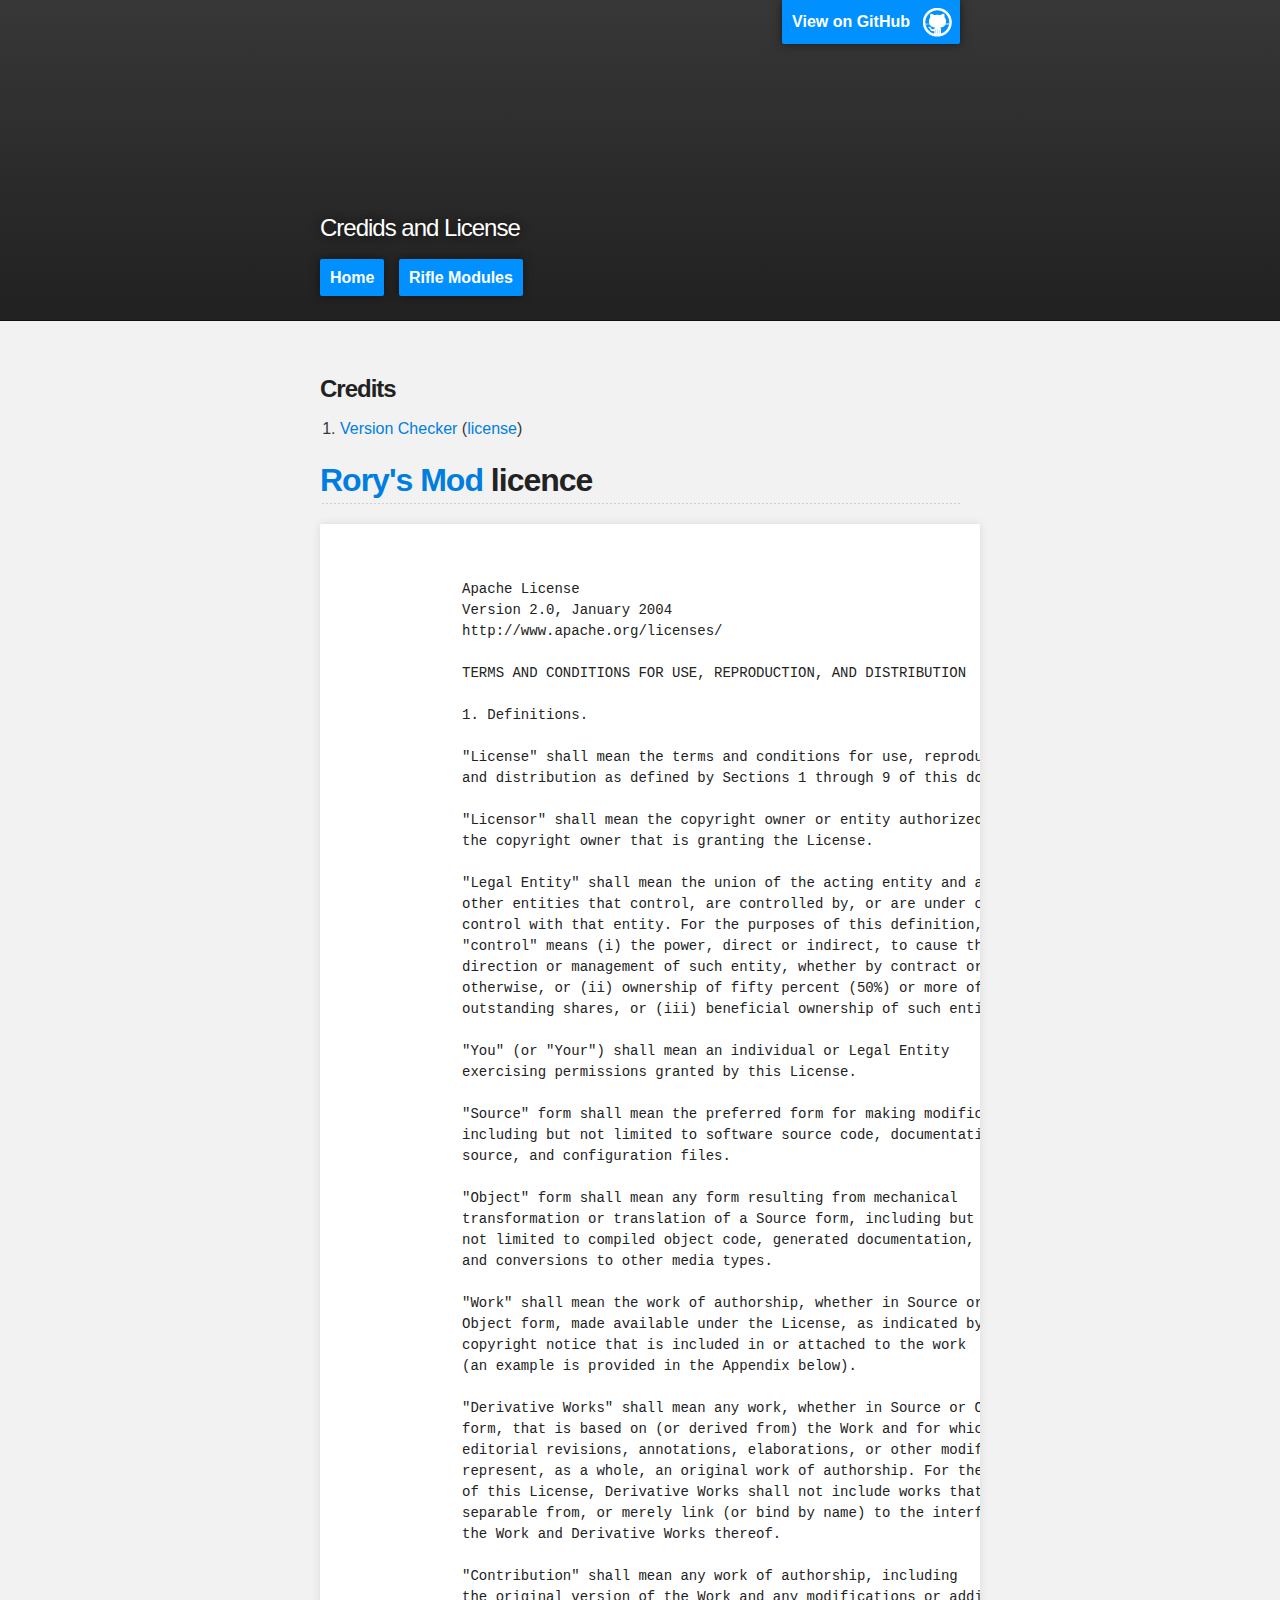
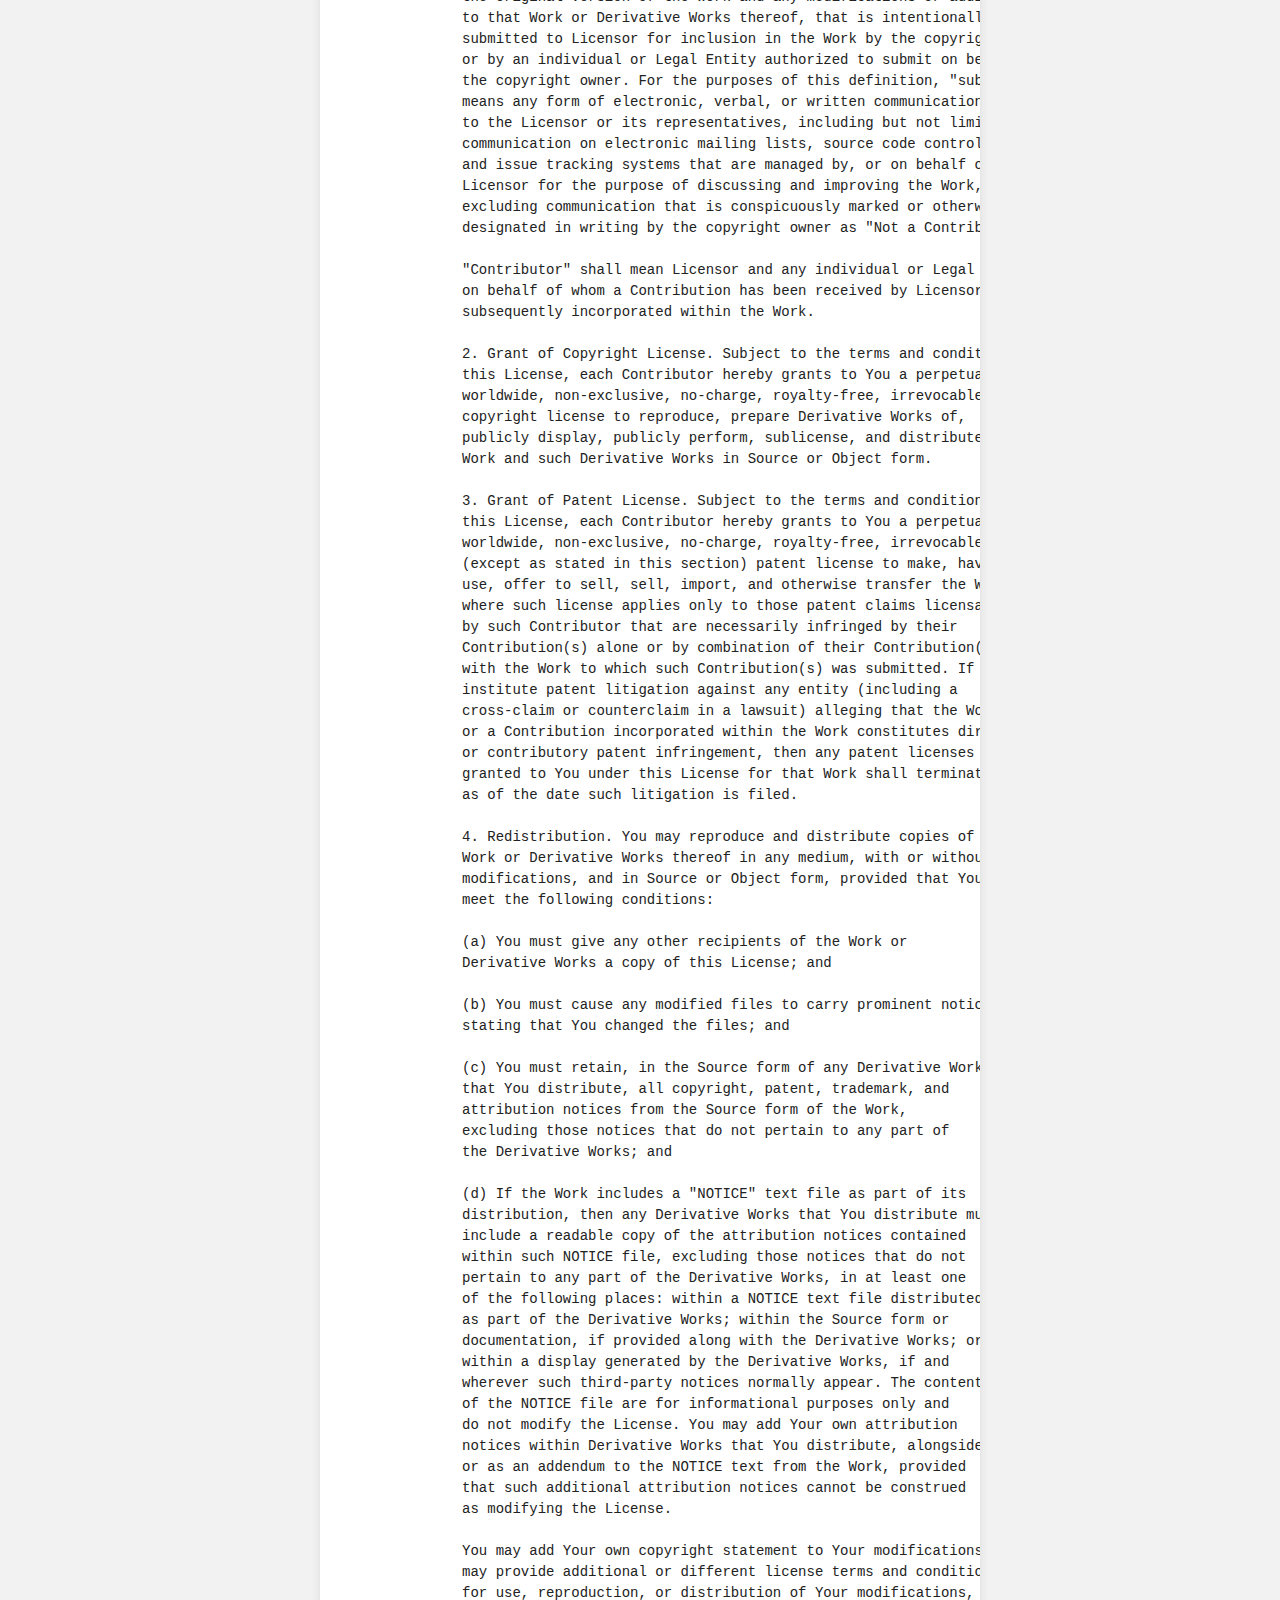
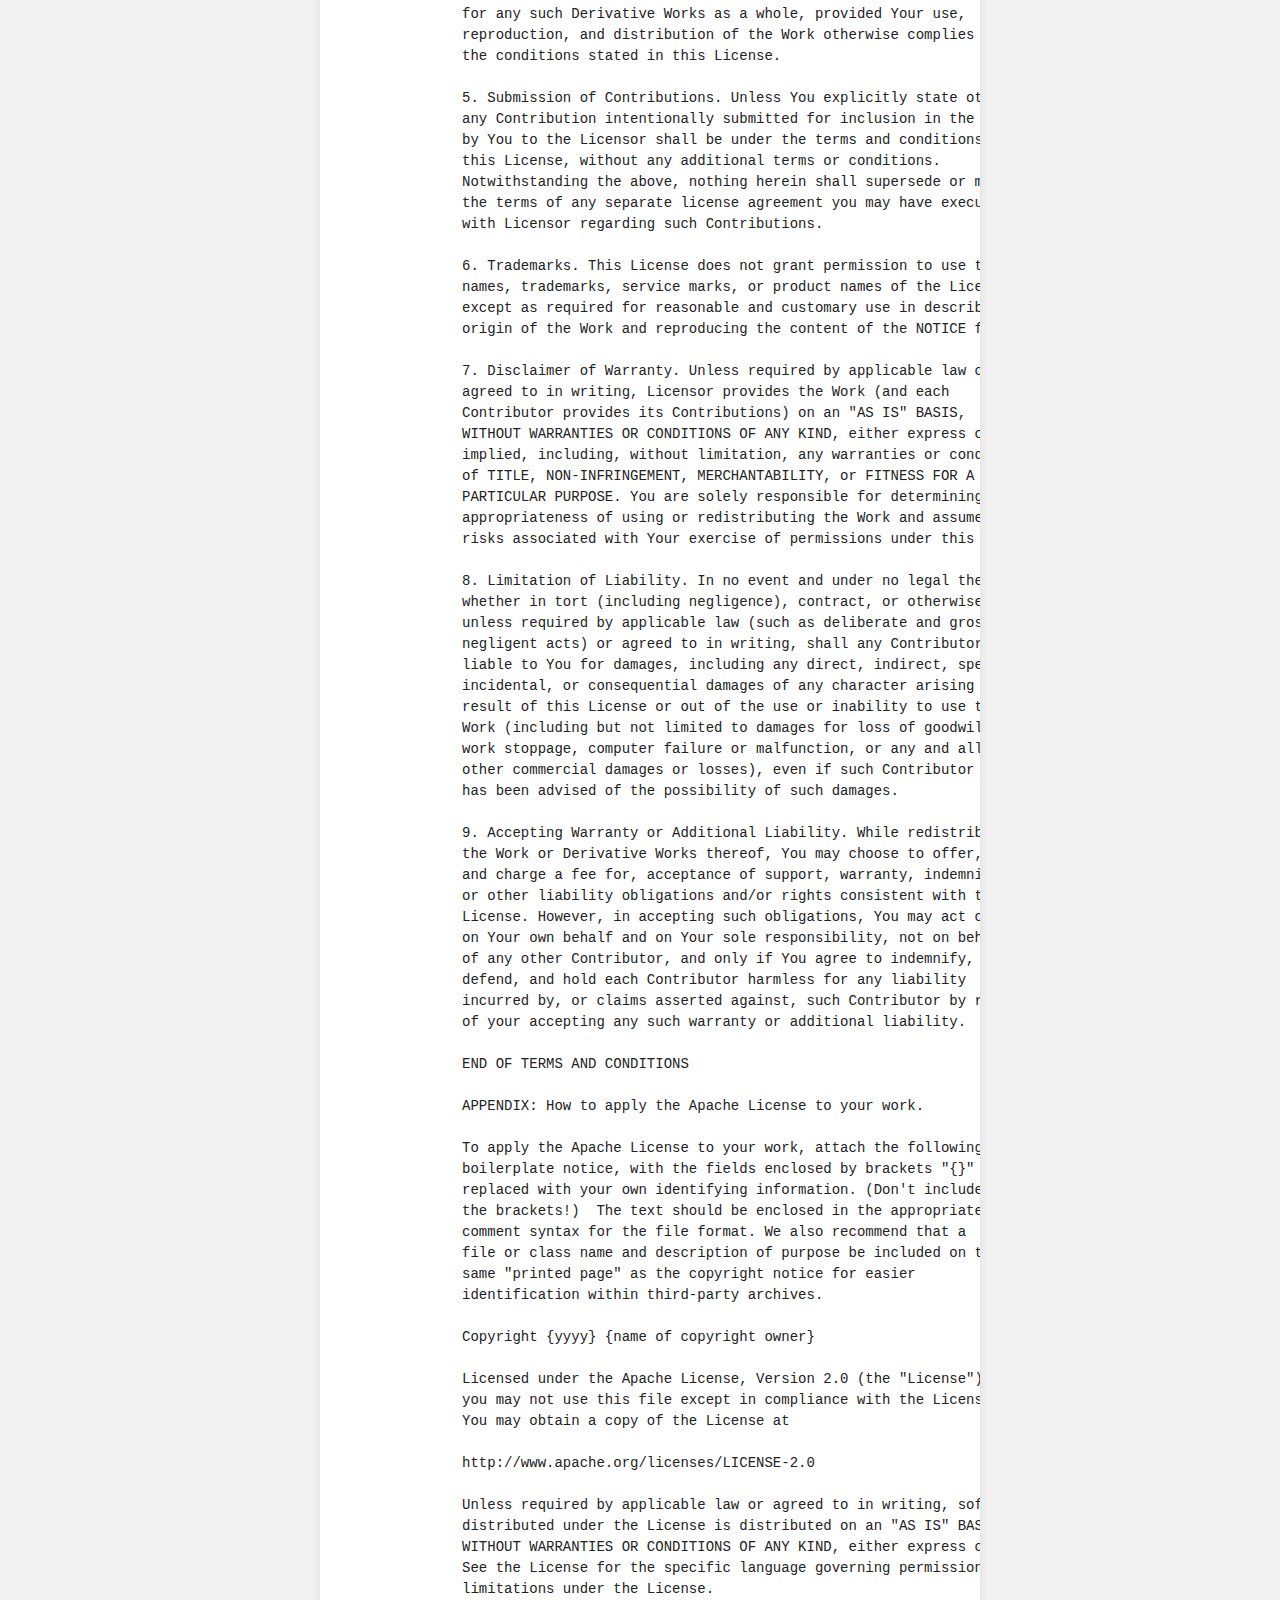
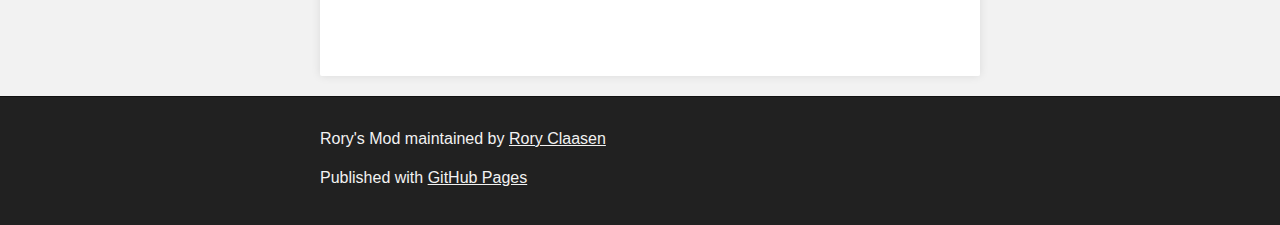
==== commit eff50751: "Update license.html" ====
--- a/license.html
+++ b/license.html
@@ -13,7 +13,7 @@
    <script src="javascripts/main.js"></script>
    
    <link rel="shortcut icon" type="image/png" href="http://raw.githubusercontent.com/GOGO98901/RorysMod/master/src/main/resources/assets/rorysmod/textures/items/rifle1.png"/>
-   <title>Rory&#39;s Mod - Licenses</title>
+   <title>Rory&#39;s Mod - Credids and License</title>
 </head>
 <body>
    <div id="header_wrap" class="outer">
@@ -21,7 +21,7 @@
          <a id="forkme_banner" href="https://github.com/GOGO98901/RorysMod">View on GitHub</a>
          
          <div id="logo"></div>
-         <h2 id="project_tagline">Licenses</h2>
+         <h2 id="project_tagline">Credids and License</h2>
          
          <a class="navLink" href="index.html">Home</a>
          <a class="navLink" href="module.html">Rifle Modules</a>
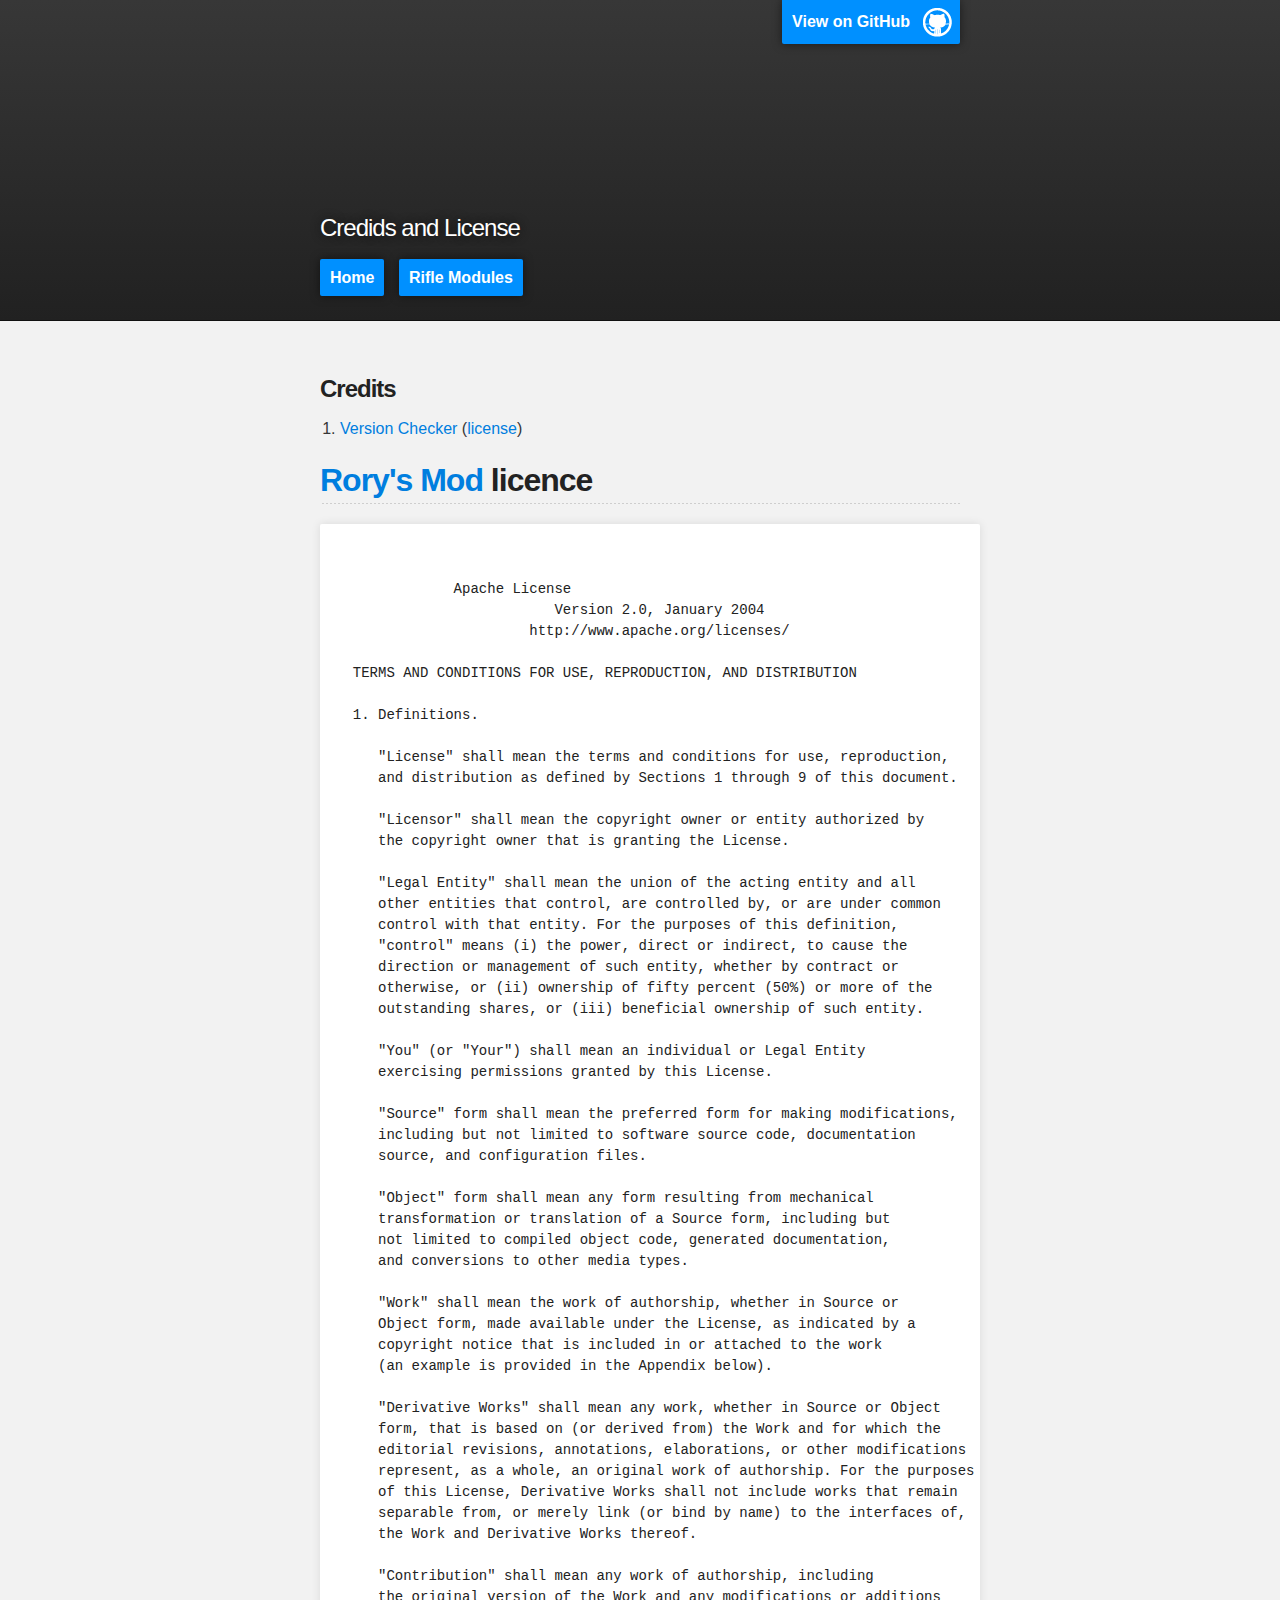
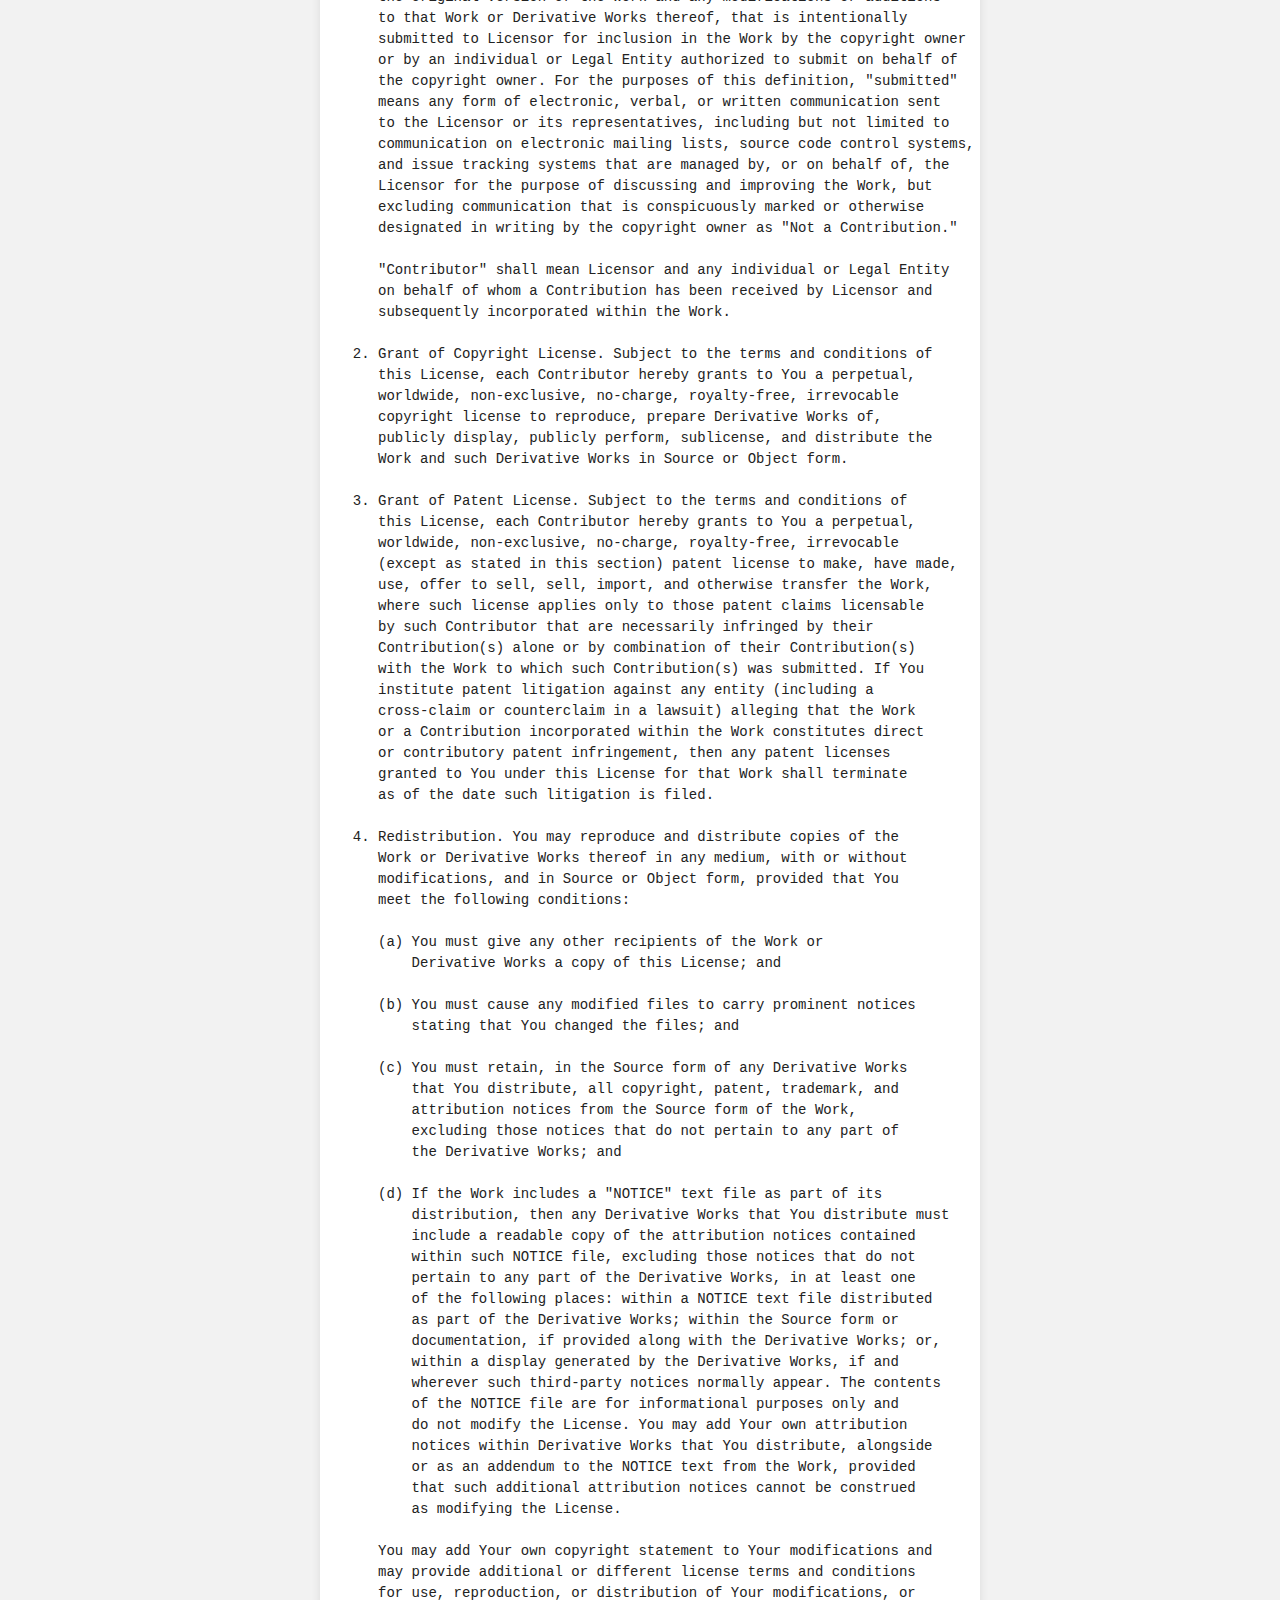
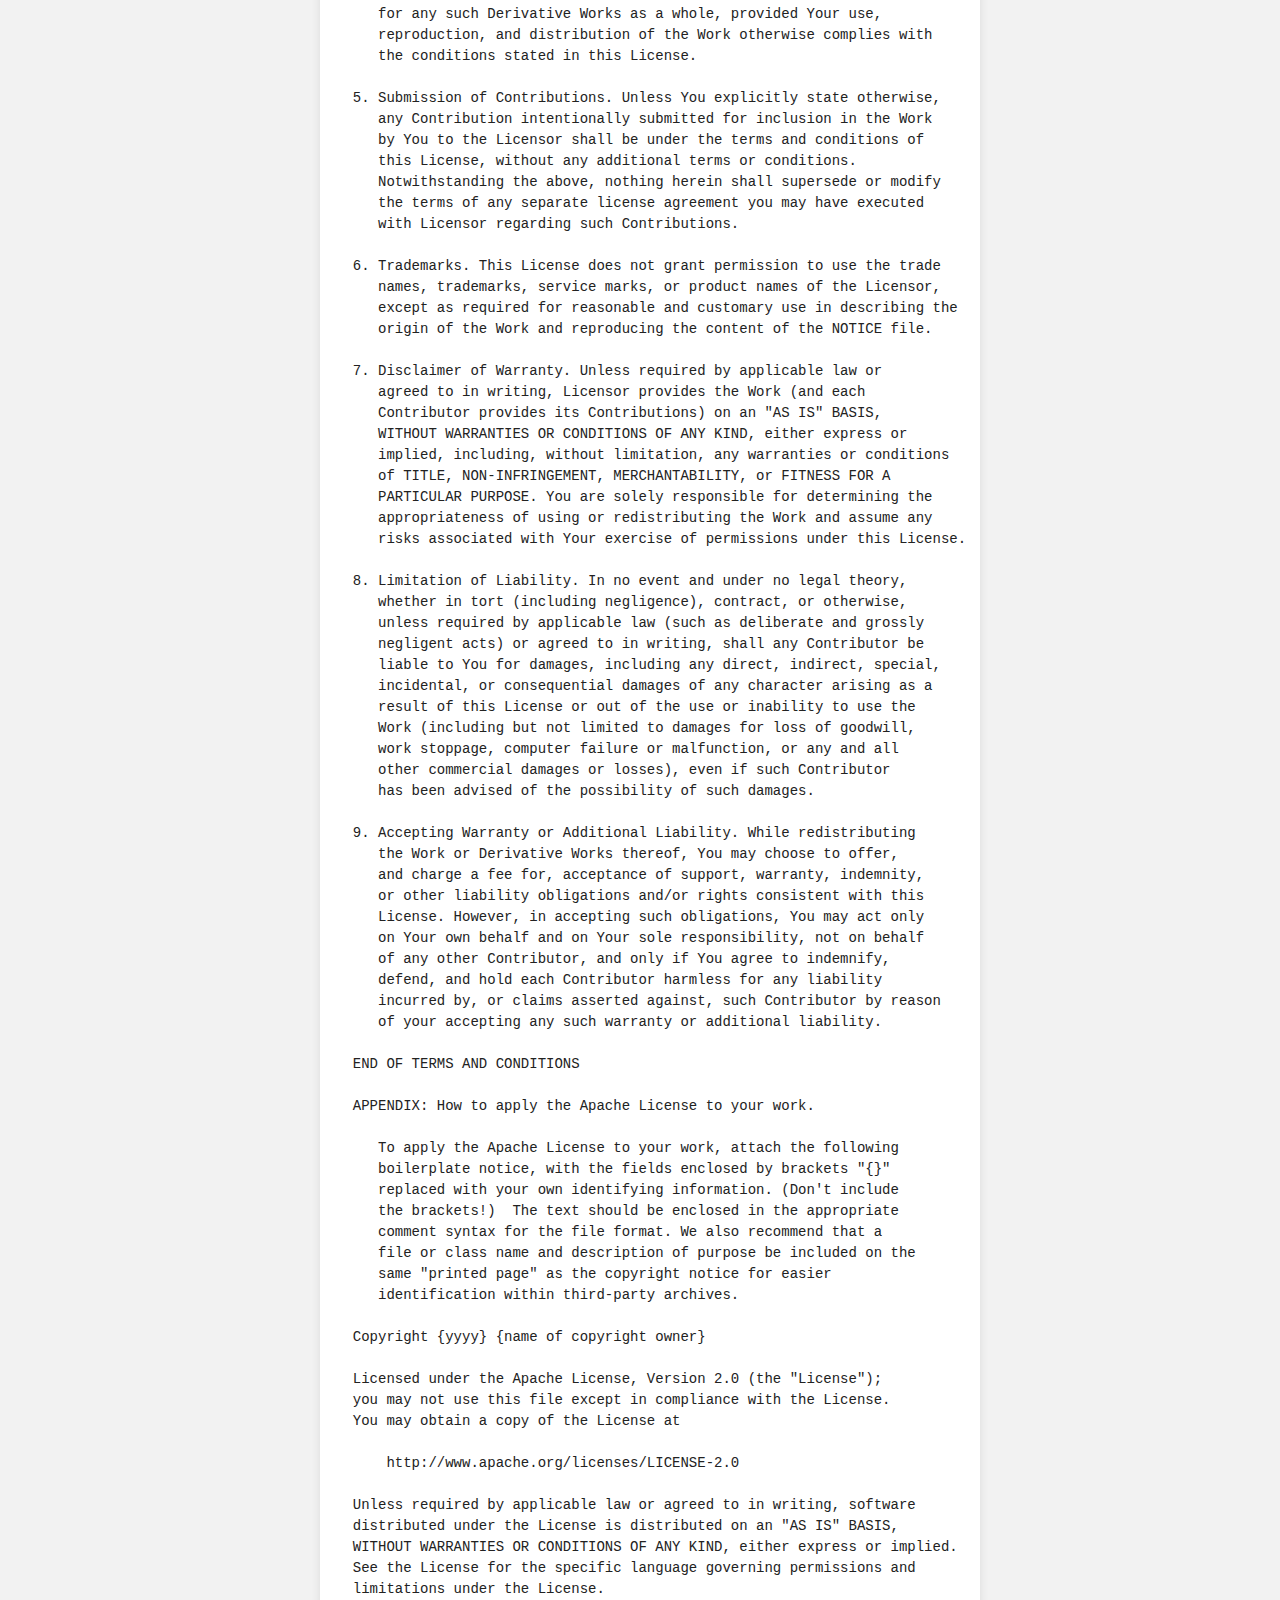
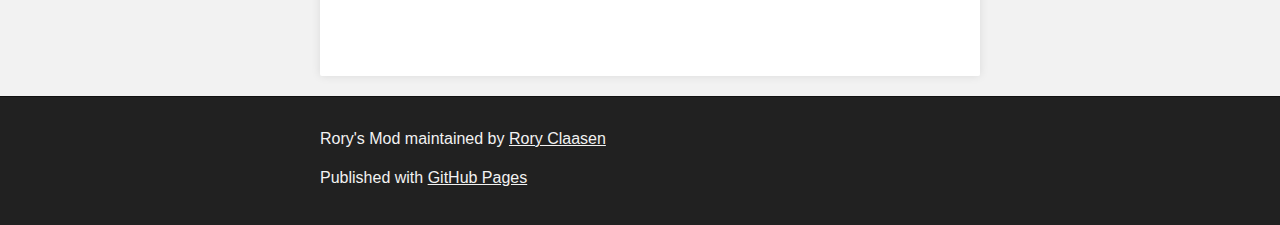
==== commit c76cea58: "Update license.html" ====
--- a/license.html
+++ b/license.html
@@ -38,207 +38,207 @@
          <h2><a href="http://github.com/GOGO98901/RorysMod">Rory's Mod</a> licence</h2>
          <pre>
             <code>
-               Apache License
-               Version 2.0, January 2004
-               http://www.apache.org/licenses/
-               
-               TERMS AND CONDITIONS FOR USE, REPRODUCTION, AND DISTRIBUTION
-               
-               1. Definitions.
-               
-               "License" shall mean the terms and conditions for use, reproduction,
-               and distribution as defined by Sections 1 through 9 of this document.
-               
-               "Licensor" shall mean the copyright owner or entity authorized by
-               the copyright owner that is granting the License.
-               
-               "Legal Entity" shall mean the union of the acting entity and all
-               other entities that control, are controlled by, or are under common
-               control with that entity. For the purposes of this definition,
-               "control" means (i) the power, direct or indirect, to cause the
-               direction or management of such entity, whether by contract or
-               otherwise, or (ii) ownership of fifty percent (50%) or more of the
-               outstanding shares, or (iii) beneficial ownership of such entity.
-               
-               "You" (or "Your") shall mean an individual or Legal Entity
-               exercising permissions granted by this License.
-               
-               "Source" form shall mean the preferred form for making modifications,
-               including but not limited to software source code, documentation
-               source, and configuration files.
-               
-               "Object" form shall mean any form resulting from mechanical
-               transformation or translation of a Source form, including but
-               not limited to compiled object code, generated documentation,
-               and conversions to other media types.
-               
-               "Work" shall mean the work of authorship, whether in Source or
-               Object form, made available under the License, as indicated by a
-               copyright notice that is included in or attached to the work
-               (an example is provided in the Appendix below).
-               
-               "Derivative Works" shall mean any work, whether in Source or Object
-               form, that is based on (or derived from) the Work and for which the
-               editorial revisions, annotations, elaborations, or other modifications
-               represent, as a whole, an original work of authorship. For the purposes
-               of this License, Derivative Works shall not include works that remain
-               separable from, or merely link (or bind by name) to the interfaces of,
-               the Work and Derivative Works thereof.
-               
-               "Contribution" shall mean any work of authorship, including
-               the original version of the Work and any modifications or additions
-               to that Work or Derivative Works thereof, that is intentionally
-               submitted to Licensor for inclusion in the Work by the copyright owner
-               or by an individual or Legal Entity authorized to submit on behalf of
-               the copyright owner. For the purposes of this definition, "submitted"
-               means any form of electronic, verbal, or written communication sent
-               to the Licensor or its representatives, including but not limited to
-               communication on electronic mailing lists, source code control systems,
-               and issue tracking systems that are managed by, or on behalf of, the
-               Licensor for the purpose of discussing and improving the Work, but
-               excluding communication that is conspicuously marked or otherwise
-               designated in writing by the copyright owner as "Not a Contribution."
-               
-               "Contributor" shall mean Licensor and any individual or Legal Entity
-               on behalf of whom a Contribution has been received by Licensor and
-               subsequently incorporated within the Work.
-               
-               2. Grant of Copyright License. Subject to the terms and conditions of
-               this License, each Contributor hereby grants to You a perpetual,
-               worldwide, non-exclusive, no-charge, royalty-free, irrevocable
-               copyright license to reproduce, prepare Derivative Works of,
-               publicly display, publicly perform, sublicense, and distribute the
-               Work and such Derivative Works in Source or Object form.
-               
-               3. Grant of Patent License. Subject to the terms and conditions of
-               this License, each Contributor hereby grants to You a perpetual,
-               worldwide, non-exclusive, no-charge, royalty-free, irrevocable
-               (except as stated in this section) patent license to make, have made,
-               use, offer to sell, sell, import, and otherwise transfer the Work,
-               where such license applies only to those patent claims licensable
-               by such Contributor that are necessarily infringed by their
-               Contribution(s) alone or by combination of their Contribution(s)
-               with the Work to which such Contribution(s) was submitted. If You
-               institute patent litigation against any entity (including a
-               cross-claim or counterclaim in a lawsuit) alleging that the Work
-               or a Contribution incorporated within the Work constitutes direct
-               or contributory patent infringement, then any patent licenses
-               granted to You under this License for that Work shall terminate
-               as of the date such litigation is filed.
-               
-               4. Redistribution. You may reproduce and distribute copies of the
-               Work or Derivative Works thereof in any medium, with or without
-               modifications, and in Source or Object form, provided that You
-               meet the following conditions:
-               
-               (a) You must give any other recipients of the Work or
-               Derivative Works a copy of this License; and
-               
-               (b) You must cause any modified files to carry prominent notices
-               stating that You changed the files; and
-               
-               (c) You must retain, in the Source form of any Derivative Works
-               that You distribute, all copyright, patent, trademark, and
-               attribution notices from the Source form of the Work,
-               excluding those notices that do not pertain to any part of
-               the Derivative Works; and
-               
-               (d) If the Work includes a "NOTICE" text file as part of its
-               distribution, then any Derivative Works that You distribute must
-               include a readable copy of the attribution notices contained
-               within such NOTICE file, excluding those notices that do not
-               pertain to any part of the Derivative Works, in at least one
-               of the following places: within a NOTICE text file distributed
-               as part of the Derivative Works; within the Source form or
-               documentation, if provided along with the Derivative Works; or,
-               within a display generated by the Derivative Works, if and
-               wherever such third-party notices normally appear. The contents
-               of the NOTICE file are for informational purposes only and
-               do not modify the License. You may add Your own attribution
-               notices within Derivative Works that You distribute, alongside
-               or as an addendum to the NOTICE text from the Work, provided
-               that such additional attribution notices cannot be construed
-               as modifying the License.
-               
-               You may add Your own copyright statement to Your modifications and
-               may provide additional or different license terms and conditions
-               for use, reproduction, or distribution of Your modifications, or
-               for any such Derivative Works as a whole, provided Your use,
-               reproduction, and distribution of the Work otherwise complies with
-               the conditions stated in this License.
-               
-               5. Submission of Contributions. Unless You explicitly state otherwise,
-               any Contribution intentionally submitted for inclusion in the Work
-               by You to the Licensor shall be under the terms and conditions of
-               this License, without any additional terms or conditions.
-               Notwithstanding the above, nothing herein shall supersede or modify
-               the terms of any separate license agreement you may have executed
-               with Licensor regarding such Contributions.
-               
-               6. Trademarks. This License does not grant permission to use the trade
-               names, trademarks, service marks, or product names of the Licensor,
-               except as required for reasonable and customary use in describing the
-               origin of the Work and reproducing the content of the NOTICE file.
-               
-               7. Disclaimer of Warranty. Unless required by applicable law or
-               agreed to in writing, Licensor provides the Work (and each
-               Contributor provides its Contributions) on an "AS IS" BASIS,
-               WITHOUT WARRANTIES OR CONDITIONS OF ANY KIND, either express or
-               implied, including, without limitation, any warranties or conditions
-               of TITLE, NON-INFRINGEMENT, MERCHANTABILITY, or FITNESS FOR A
-               PARTICULAR PURPOSE. You are solely responsible for determining the
-               appropriateness of using or redistributing the Work and assume any
-               risks associated with Your exercise of permissions under this License.
-               
-               8. Limitation of Liability. In no event and under no legal theory,
-               whether in tort (including negligence), contract, or otherwise,
-               unless required by applicable law (such as deliberate and grossly
-               negligent acts) or agreed to in writing, shall any Contributor be
-               liable to You for damages, including any direct, indirect, special,
-               incidental, or consequential damages of any character arising as a
-               result of this License or out of the use or inability to use the
-               Work (including but not limited to damages for loss of goodwill,
-               work stoppage, computer failure or malfunction, or any and all
-               other commercial damages or losses), even if such Contributor
-               has been advised of the possibility of such damages.
-               
-               9. Accepting Warranty or Additional Liability. While redistributing
-               the Work or Derivative Works thereof, You may choose to offer,
-               and charge a fee for, acceptance of support, warranty, indemnity,
-               or other liability obligations and/or rights consistent with this
-               License. However, in accepting such obligations, You may act only
-               on Your own behalf and on Your sole responsibility, not on behalf
-               of any other Contributor, and only if You agree to indemnify,
-               defend, and hold each Contributor harmless for any liability
-               incurred by, or claims asserted against, such Contributor by reason
-               of your accepting any such warranty or additional liability.
-               
-               END OF TERMS AND CONDITIONS
-               
-               APPENDIX: How to apply the Apache License to your work.
-               
-               To apply the Apache License to your work, attach the following
-               boilerplate notice, with the fields enclosed by brackets "{}"
-               replaced with your own identifying information. (Don't include
-               the brackets!)  The text should be enclosed in the appropriate
-               comment syntax for the file format. We also recommend that a
-               file or class name and description of purpose be included on the
-               same "printed page" as the copyright notice for easier
-               identification within third-party archives.
-               
-               Copyright {yyyy} {name of copyright owner}
-               
-               Licensed under the Apache License, Version 2.0 (the "License");
-               you may not use this file except in compliance with the License.
-               You may obtain a copy of the License at
-               
-               http://www.apache.org/licenses/LICENSE-2.0
-               
-               Unless required by applicable law or agreed to in writing, software
-               distributed under the License is distributed on an "AS IS" BASIS,
-               WITHOUT WARRANTIES OR CONDITIONS OF ANY KIND, either express or implied.
-               See the License for the specific language governing permissions and
-               limitations under the License.
+              Apache License
+                          Version 2.0, January 2004
+                       http://www.apache.org/licenses/
+
+  TERMS AND CONDITIONS FOR USE, REPRODUCTION, AND DISTRIBUTION
+
+  1. Definitions.
+
+     "License" shall mean the terms and conditions for use, reproduction,
+     and distribution as defined by Sections 1 through 9 of this document.
+
+     "Licensor" shall mean the copyright owner or entity authorized by
+     the copyright owner that is granting the License.
+
+     "Legal Entity" shall mean the union of the acting entity and all
+     other entities that control, are controlled by, or are under common
+     control with that entity. For the purposes of this definition,
+     "control" means (i) the power, direct or indirect, to cause the
+     direction or management of such entity, whether by contract or
+     otherwise, or (ii) ownership of fifty percent (50%) or more of the
+     outstanding shares, or (iii) beneficial ownership of such entity.
+
+     "You" (or "Your") shall mean an individual or Legal Entity
+     exercising permissions granted by this License.
+
+     "Source" form shall mean the preferred form for making modifications,
+     including but not limited to software source code, documentation
+     source, and configuration files.
+
+     "Object" form shall mean any form resulting from mechanical
+     transformation or translation of a Source form, including but
+     not limited to compiled object code, generated documentation,
+     and conversions to other media types.
+
+     "Work" shall mean the work of authorship, whether in Source or
+     Object form, made available under the License, as indicated by a
+     copyright notice that is included in or attached to the work
+     (an example is provided in the Appendix below).
+
+     "Derivative Works" shall mean any work, whether in Source or Object
+     form, that is based on (or derived from) the Work and for which the
+     editorial revisions, annotations, elaborations, or other modifications
+     represent, as a whole, an original work of authorship. For the purposes
+     of this License, Derivative Works shall not include works that remain
+     separable from, or merely link (or bind by name) to the interfaces of,
+     the Work and Derivative Works thereof.
+
+     "Contribution" shall mean any work of authorship, including
+     the original version of the Work and any modifications or additions
+     to that Work or Derivative Works thereof, that is intentionally
+     submitted to Licensor for inclusion in the Work by the copyright owner
+     or by an individual or Legal Entity authorized to submit on behalf of
+     the copyright owner. For the purposes of this definition, "submitted"
+     means any form of electronic, verbal, or written communication sent
+     to the Licensor or its representatives, including but not limited to
+     communication on electronic mailing lists, source code control systems,
+     and issue tracking systems that are managed by, or on behalf of, the
+     Licensor for the purpose of discussing and improving the Work, but
+     excluding communication that is conspicuously marked or otherwise
+     designated in writing by the copyright owner as "Not a Contribution."
+
+     "Contributor" shall mean Licensor and any individual or Legal Entity
+     on behalf of whom a Contribution has been received by Licensor and
+     subsequently incorporated within the Work.
+
+  2. Grant of Copyright License. Subject to the terms and conditions of
+     this License, each Contributor hereby grants to You a perpetual,
+     worldwide, non-exclusive, no-charge, royalty-free, irrevocable
+     copyright license to reproduce, prepare Derivative Works of,
+     publicly display, publicly perform, sublicense, and distribute the
+     Work and such Derivative Works in Source or Object form.
+
+  3. Grant of Patent License. Subject to the terms and conditions of
+     this License, each Contributor hereby grants to You a perpetual,
+     worldwide, non-exclusive, no-charge, royalty-free, irrevocable
+     (except as stated in this section) patent license to make, have made,
+     use, offer to sell, sell, import, and otherwise transfer the Work,
+     where such license applies only to those patent claims licensable
+     by such Contributor that are necessarily infringed by their
+     Contribution(s) alone or by combination of their Contribution(s)
+     with the Work to which such Contribution(s) was submitted. If You
+     institute patent litigation against any entity (including a
+     cross-claim or counterclaim in a lawsuit) alleging that the Work
+     or a Contribution incorporated within the Work constitutes direct
+     or contributory patent infringement, then any patent licenses
+     granted to You under this License for that Work shall terminate
+     as of the date such litigation is filed.
+
+  4. Redistribution. You may reproduce and distribute copies of the
+     Work or Derivative Works thereof in any medium, with or without
+     modifications, and in Source or Object form, provided that You
+     meet the following conditions:
+
+     (a) You must give any other recipients of the Work or
+         Derivative Works a copy of this License; and
+
+     (b) You must cause any modified files to carry prominent notices
+         stating that You changed the files; and
+
+     (c) You must retain, in the Source form of any Derivative Works
+         that You distribute, all copyright, patent, trademark, and
+         attribution notices from the Source form of the Work,
+         excluding those notices that do not pertain to any part of
+         the Derivative Works; and
+
+     (d) If the Work includes a "NOTICE" text file as part of its
+         distribution, then any Derivative Works that You distribute must
+         include a readable copy of the attribution notices contained
+         within such NOTICE file, excluding those notices that do not
+         pertain to any part of the Derivative Works, in at least one
+         of the following places: within a NOTICE text file distributed
+         as part of the Derivative Works; within the Source form or
+         documentation, if provided along with the Derivative Works; or,
+         within a display generated by the Derivative Works, if and
+         wherever such third-party notices normally appear. The contents
+         of the NOTICE file are for informational purposes only and
+         do not modify the License. You may add Your own attribution
+         notices within Derivative Works that You distribute, alongside
+         or as an addendum to the NOTICE text from the Work, provided
+         that such additional attribution notices cannot be construed
+         as modifying the License.
+
+     You may add Your own copyright statement to Your modifications and
+     may provide additional or different license terms and conditions
+     for use, reproduction, or distribution of Your modifications, or
+     for any such Derivative Works as a whole, provided Your use,
+     reproduction, and distribution of the Work otherwise complies with
+     the conditions stated in this License.
+
+  5. Submission of Contributions. Unless You explicitly state otherwise,
+     any Contribution intentionally submitted for inclusion in the Work
+     by You to the Licensor shall be under the terms and conditions of
+     this License, without any additional terms or conditions.
+     Notwithstanding the above, nothing herein shall supersede or modify
+     the terms of any separate license agreement you may have executed
+     with Licensor regarding such Contributions.
+
+  6. Trademarks. This License does not grant permission to use the trade
+     names, trademarks, service marks, or product names of the Licensor,
+     except as required for reasonable and customary use in describing the
+     origin of the Work and reproducing the content of the NOTICE file.
+
+  7. Disclaimer of Warranty. Unless required by applicable law or
+     agreed to in writing, Licensor provides the Work (and each
+     Contributor provides its Contributions) on an "AS IS" BASIS,
+     WITHOUT WARRANTIES OR CONDITIONS OF ANY KIND, either express or
+     implied, including, without limitation, any warranties or conditions
+     of TITLE, NON-INFRINGEMENT, MERCHANTABILITY, or FITNESS FOR A
+     PARTICULAR PURPOSE. You are solely responsible for determining the
+     appropriateness of using or redistributing the Work and assume any
+     risks associated with Your exercise of permissions under this License.
+
+  8. Limitation of Liability. In no event and under no legal theory,
+     whether in tort (including negligence), contract, or otherwise,
+     unless required by applicable law (such as deliberate and grossly
+     negligent acts) or agreed to in writing, shall any Contributor be
+     liable to You for damages, including any direct, indirect, special,
+     incidental, or consequential damages of any character arising as a
+     result of this License or out of the use or inability to use the
+     Work (including but not limited to damages for loss of goodwill,
+     work stoppage, computer failure or malfunction, or any and all
+     other commercial damages or losses), even if such Contributor
+     has been advised of the possibility of such damages.
+
+  9. Accepting Warranty or Additional Liability. While redistributing
+     the Work or Derivative Works thereof, You may choose to offer,
+     and charge a fee for, acceptance of support, warranty, indemnity,
+     or other liability obligations and/or rights consistent with this
+     License. However, in accepting such obligations, You may act only
+     on Your own behalf and on Your sole responsibility, not on behalf
+     of any other Contributor, and only if You agree to indemnify,
+     defend, and hold each Contributor harmless for any liability
+     incurred by, or claims asserted against, such Contributor by reason
+     of your accepting any such warranty or additional liability.
+
+  END OF TERMS AND CONDITIONS
+
+  APPENDIX: How to apply the Apache License to your work.
+
+     To apply the Apache License to your work, attach the following
+     boilerplate notice, with the fields enclosed by brackets "{}"
+     replaced with your own identifying information. (Don't include
+     the brackets!)  The text should be enclosed in the appropriate
+     comment syntax for the file format. We also recommend that a
+     file or class name and description of purpose be included on the
+     same "printed page" as the copyright notice for easier
+     identification within third-party archives.
+
+  Copyright {yyyy} {name of copyright owner}
+
+  Licensed under the Apache License, Version 2.0 (the "License");
+  you may not use this file except in compliance with the License.
+  You may obtain a copy of the License at
+
+      http://www.apache.org/licenses/LICENSE-2.0
+
+  Unless required by applicable law or agreed to in writing, software
+  distributed under the License is distributed on an "AS IS" BASIS,
+  WITHOUT WARRANTIES OR CONDITIONS OF ANY KIND, either express or implied.
+  See the License for the specific language governing permissions and
+  limitations under the License.
             </code>
          </pre>
       </section>
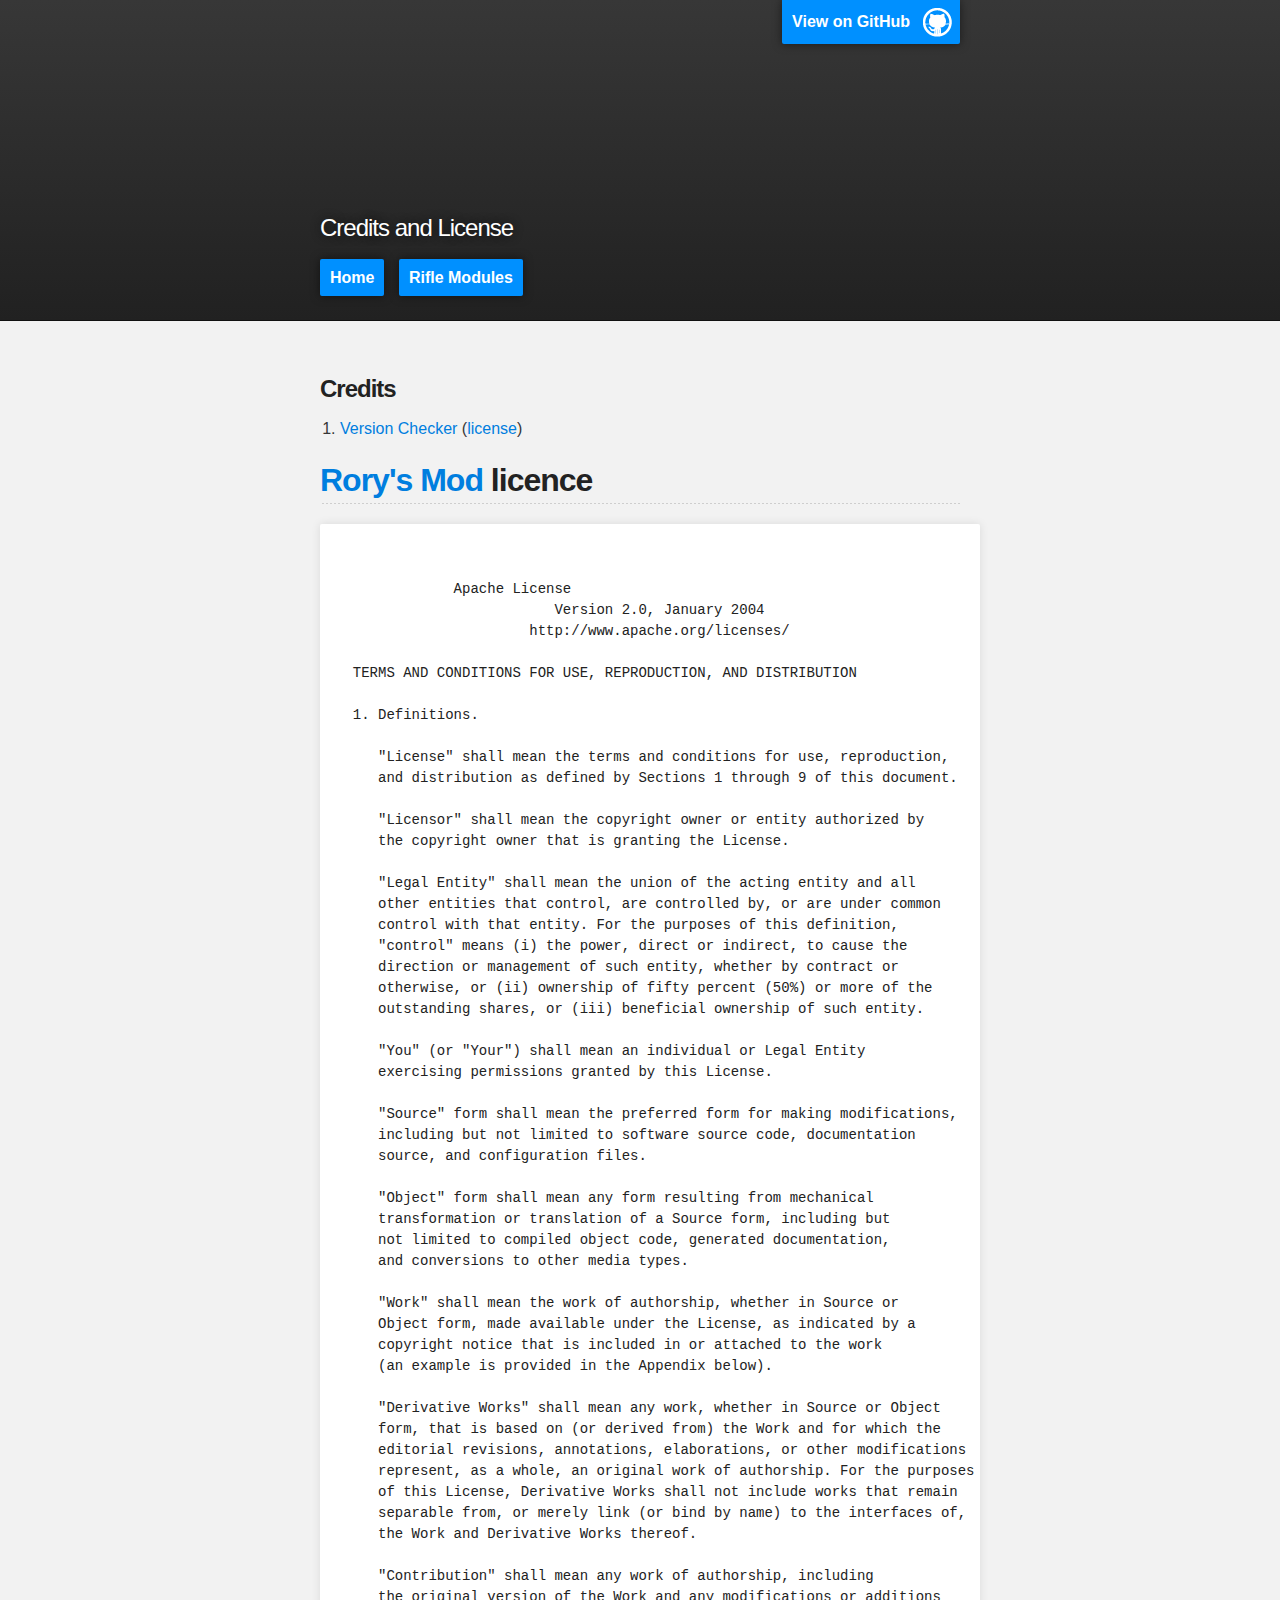
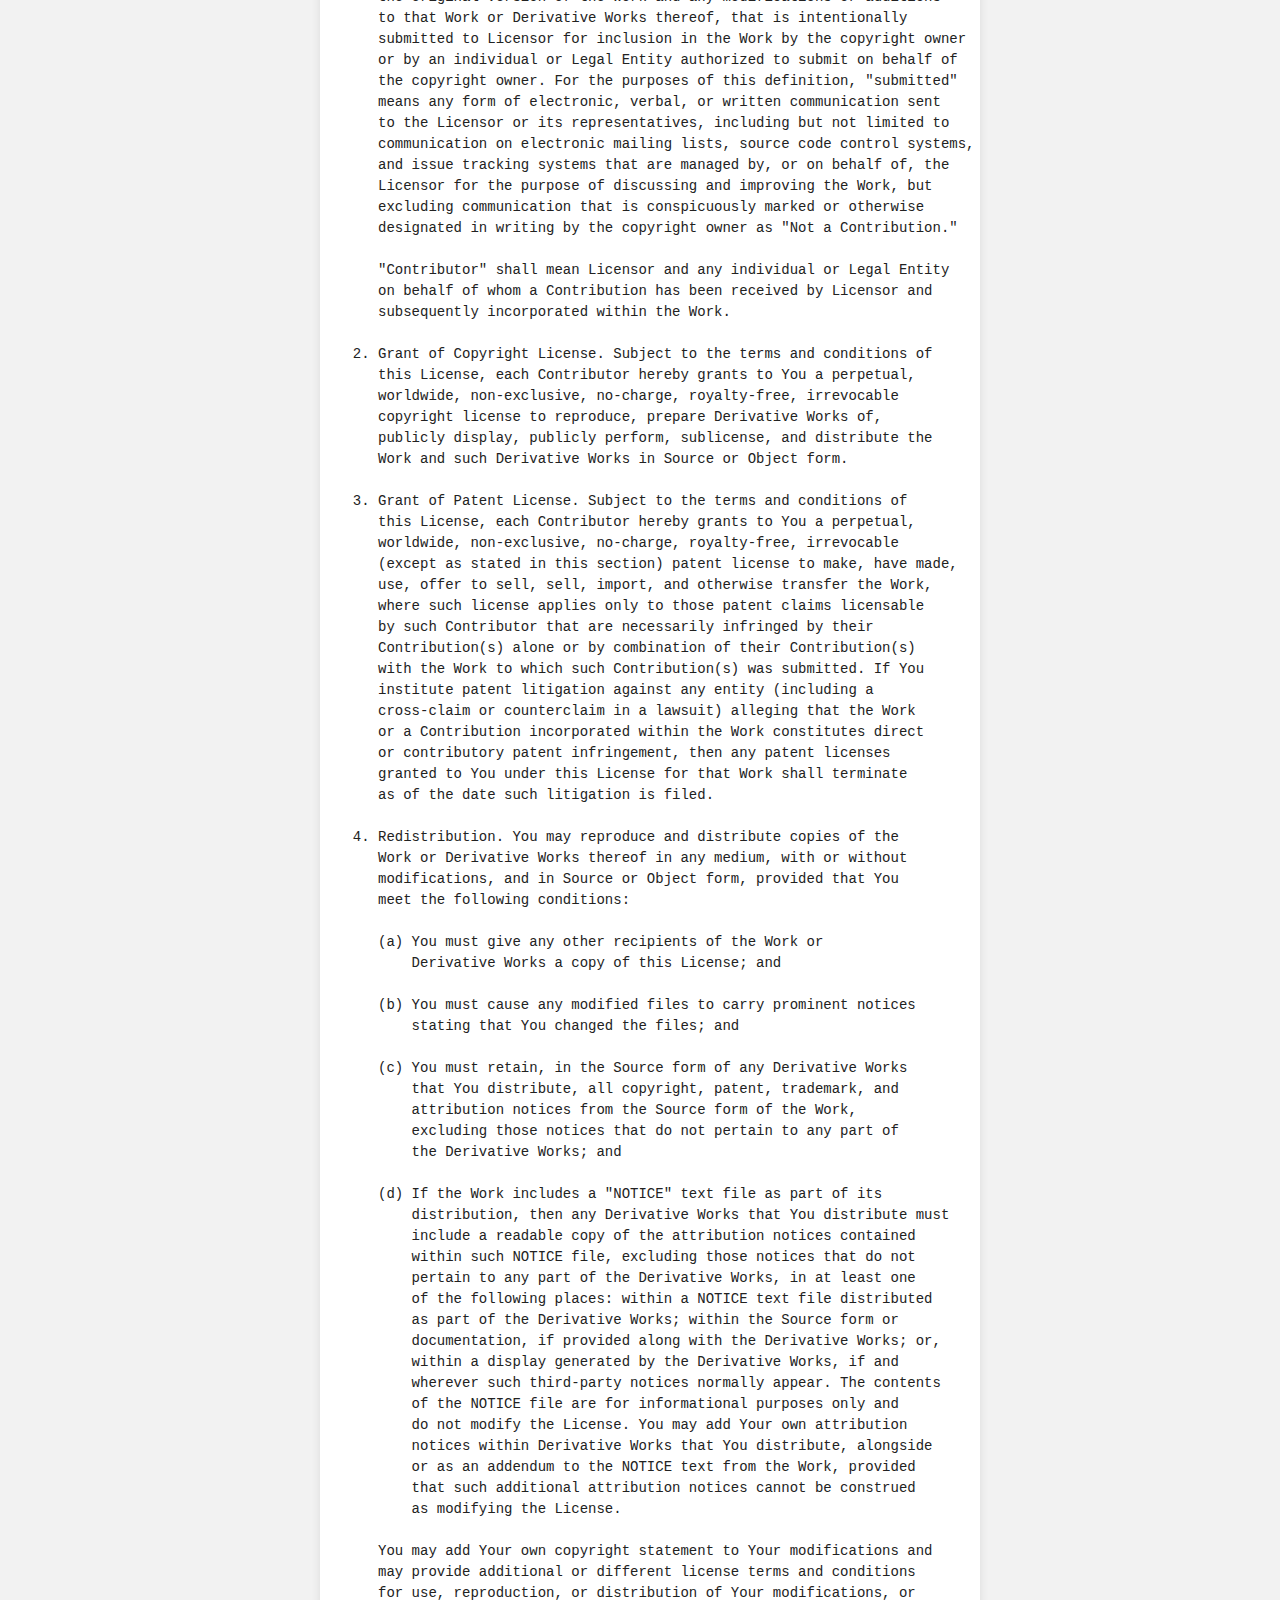
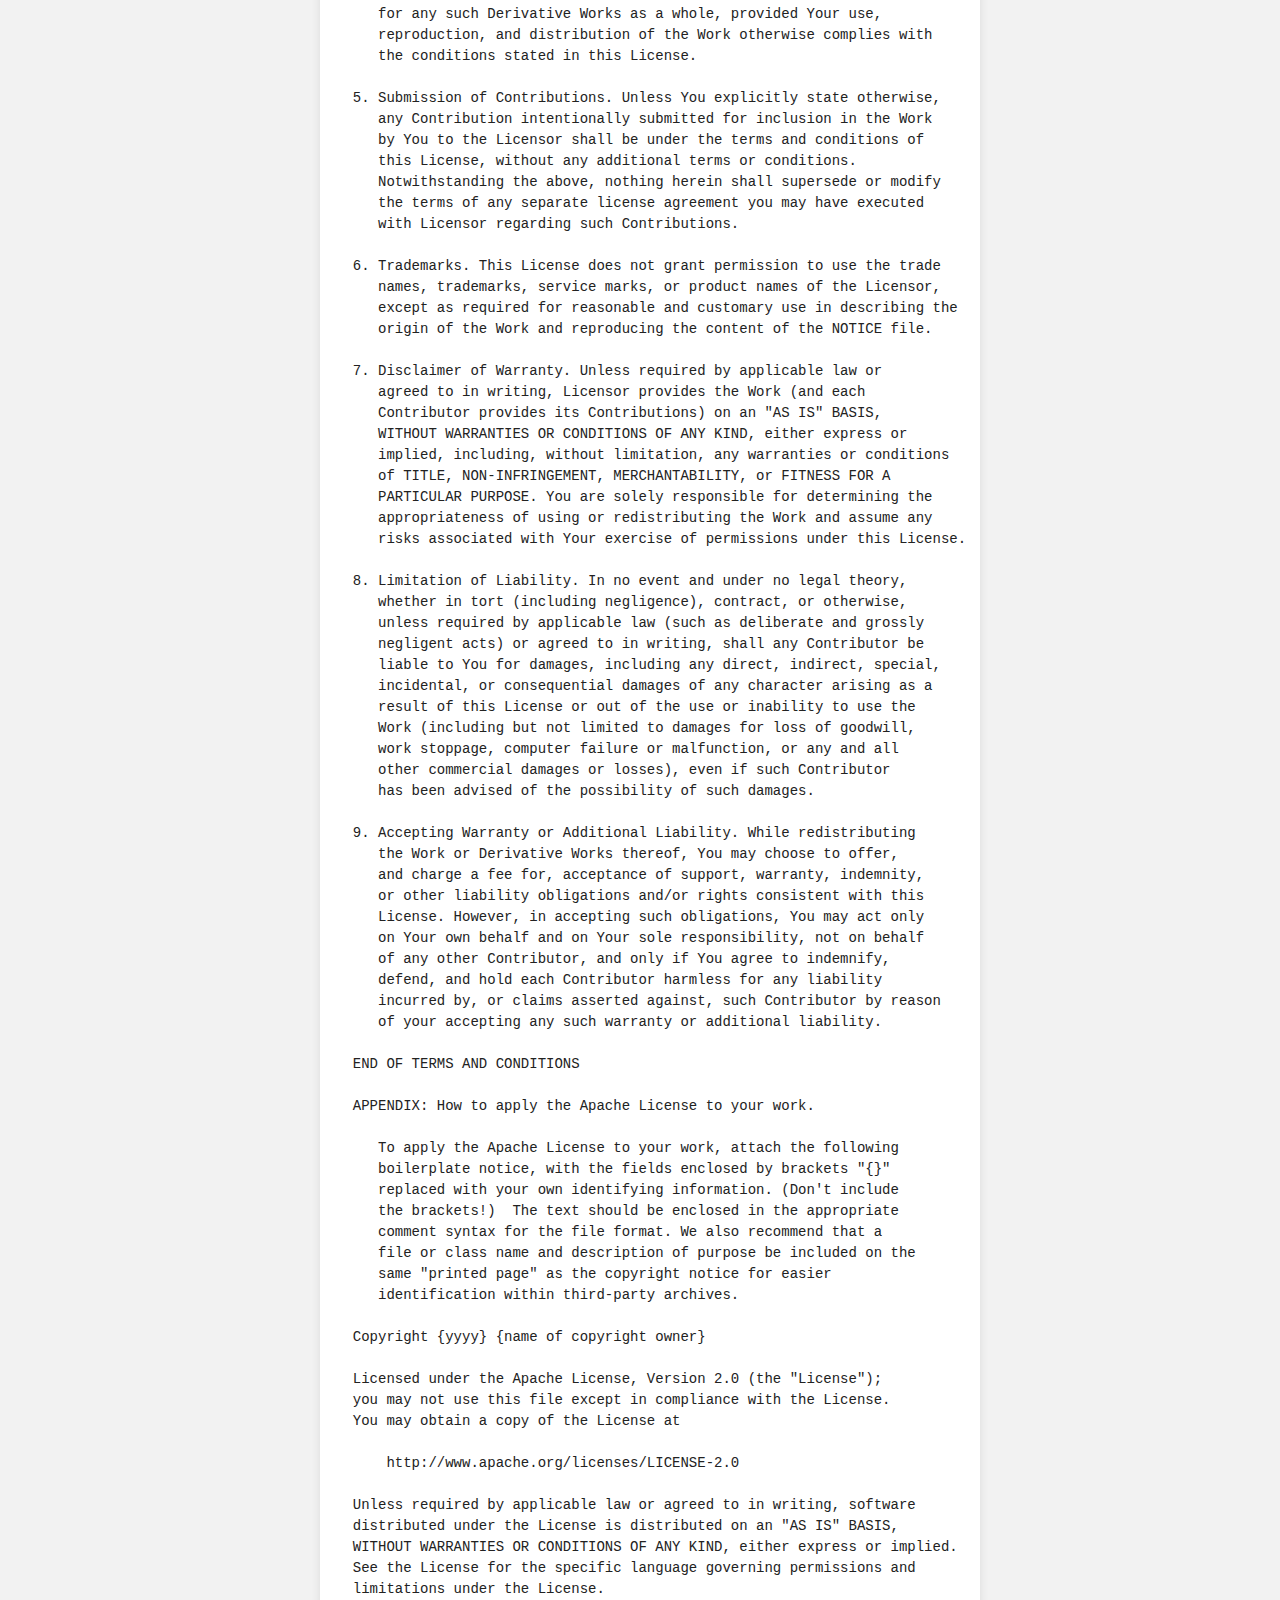
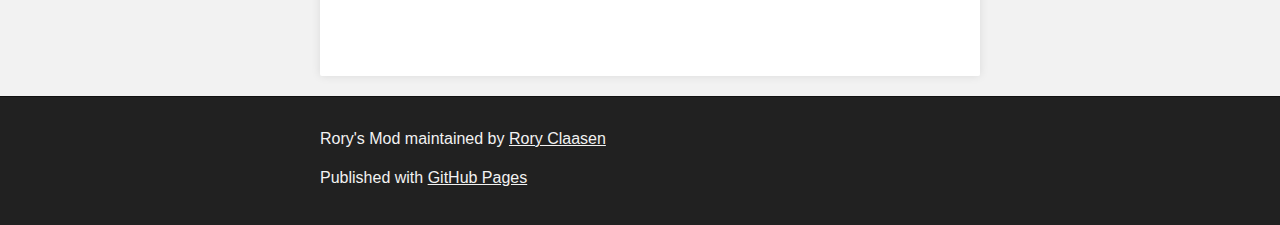
==== commit 9f316ee2: "Fixed spelling" ====
--- a/license.html
+++ b/license.html
@@ -13,7 +13,7 @@
    <script src="javascripts/main.js"></script>
    
    <link rel="shortcut icon" type="image/png" href="http://raw.githubusercontent.com/GOGO98901/RorysMod/master/src/main/resources/assets/rorysmod/textures/items/rifle1.png"/>
-   <title>Rory&#39;s Mod - Credids and License</title>
+   <title>Rory&#39;s Mod - Credits and License</title>
 </head>
 <body>
    <div id="header_wrap" class="outer">
@@ -21,7 +21,7 @@
          <a id="forkme_banner" href="https://github.com/GOGO98901/RorysMod">View on GitHub</a>
          
          <div id="logo"></div>
-         <h2 id="project_tagline">Credids and License</h2>
+         <h2 id="project_tagline">Credits and License</h2>
          
          <a class="navLink" href="index.html">Home</a>
          <a class="navLink" href="module.html">Rifle Modules</a>
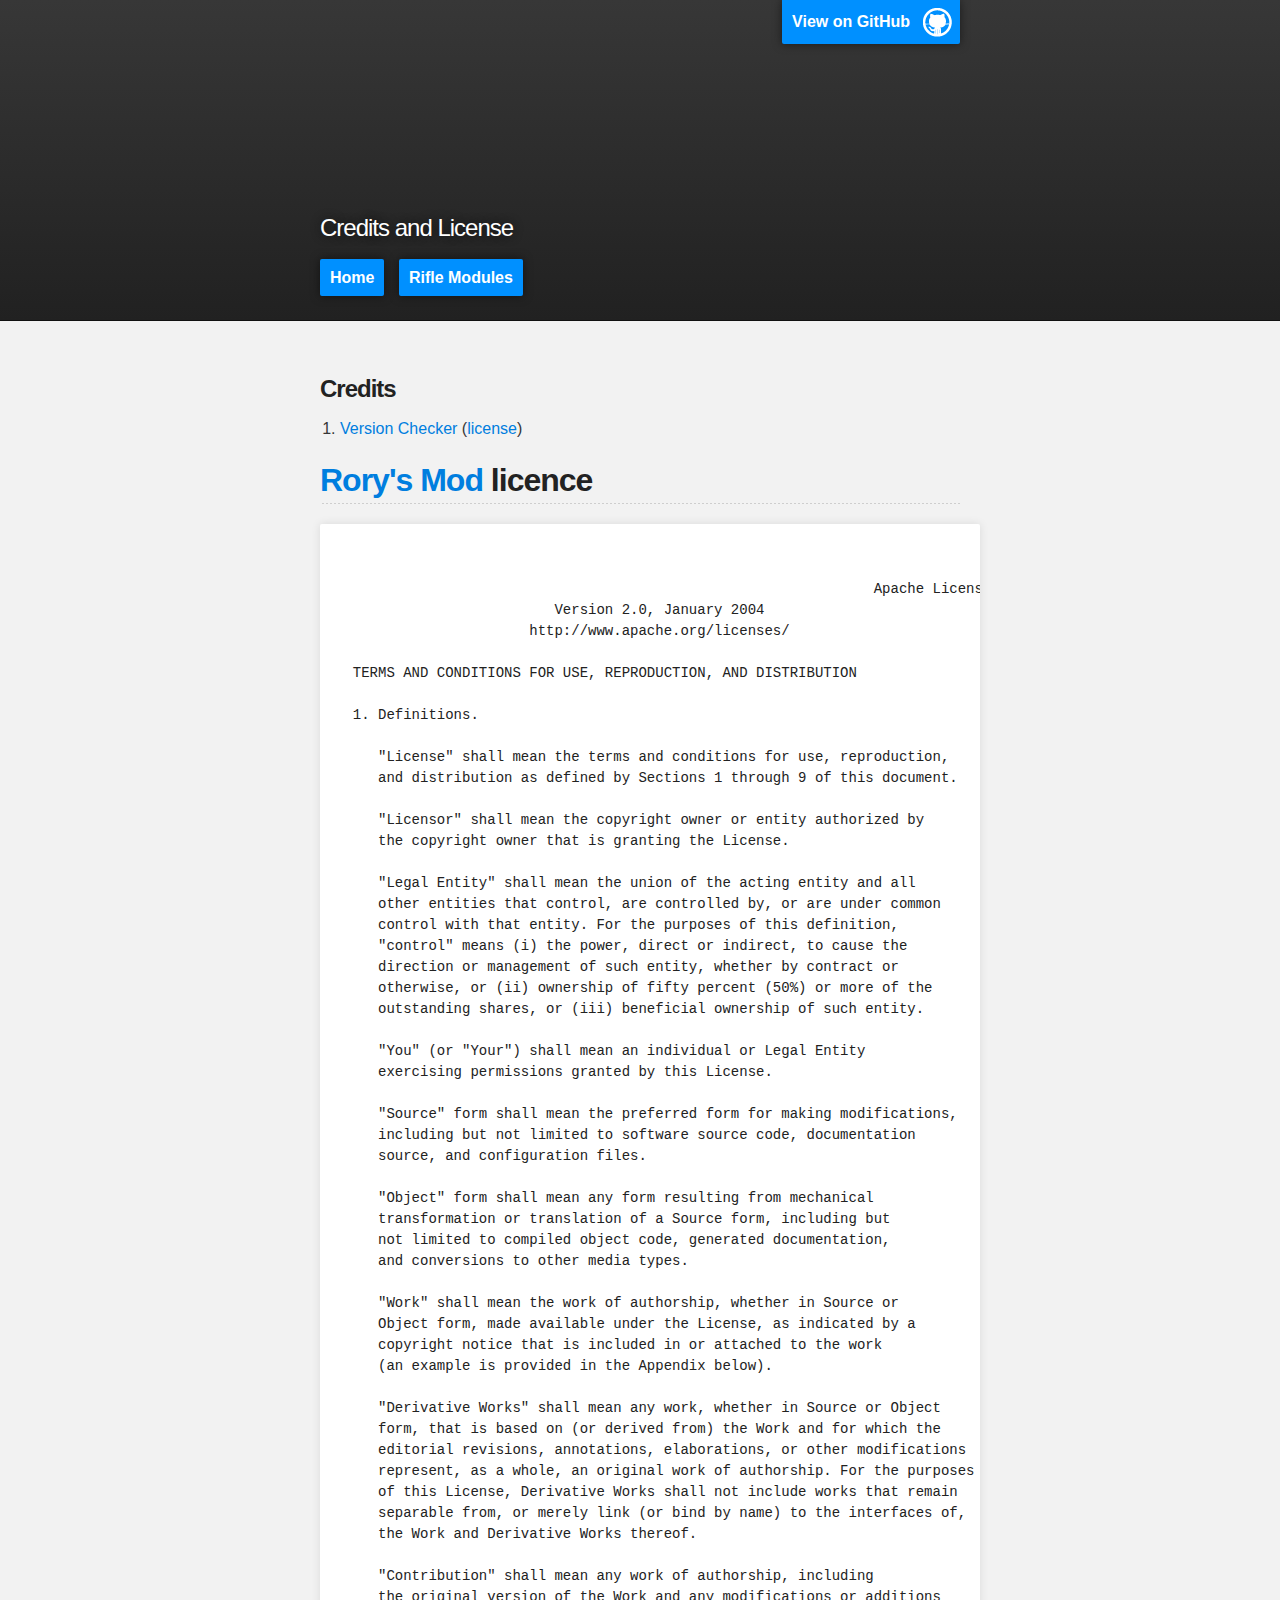
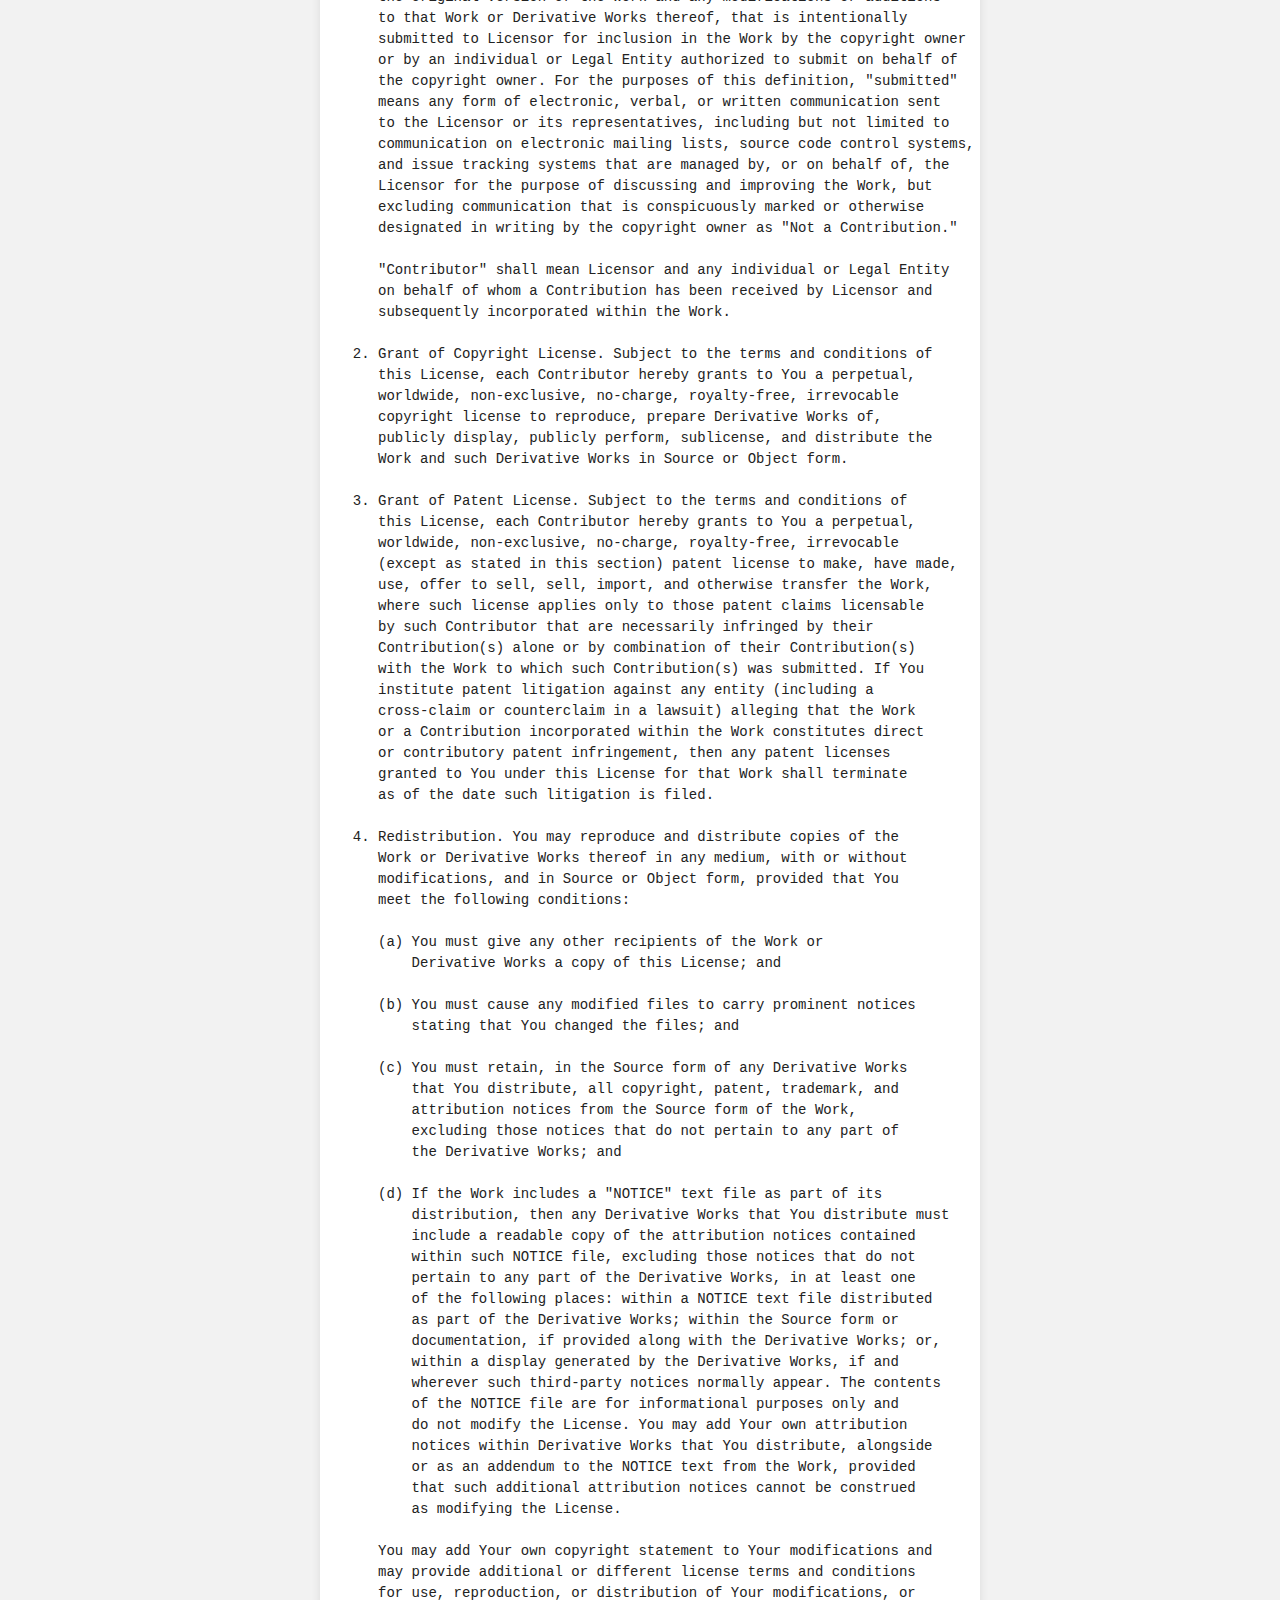
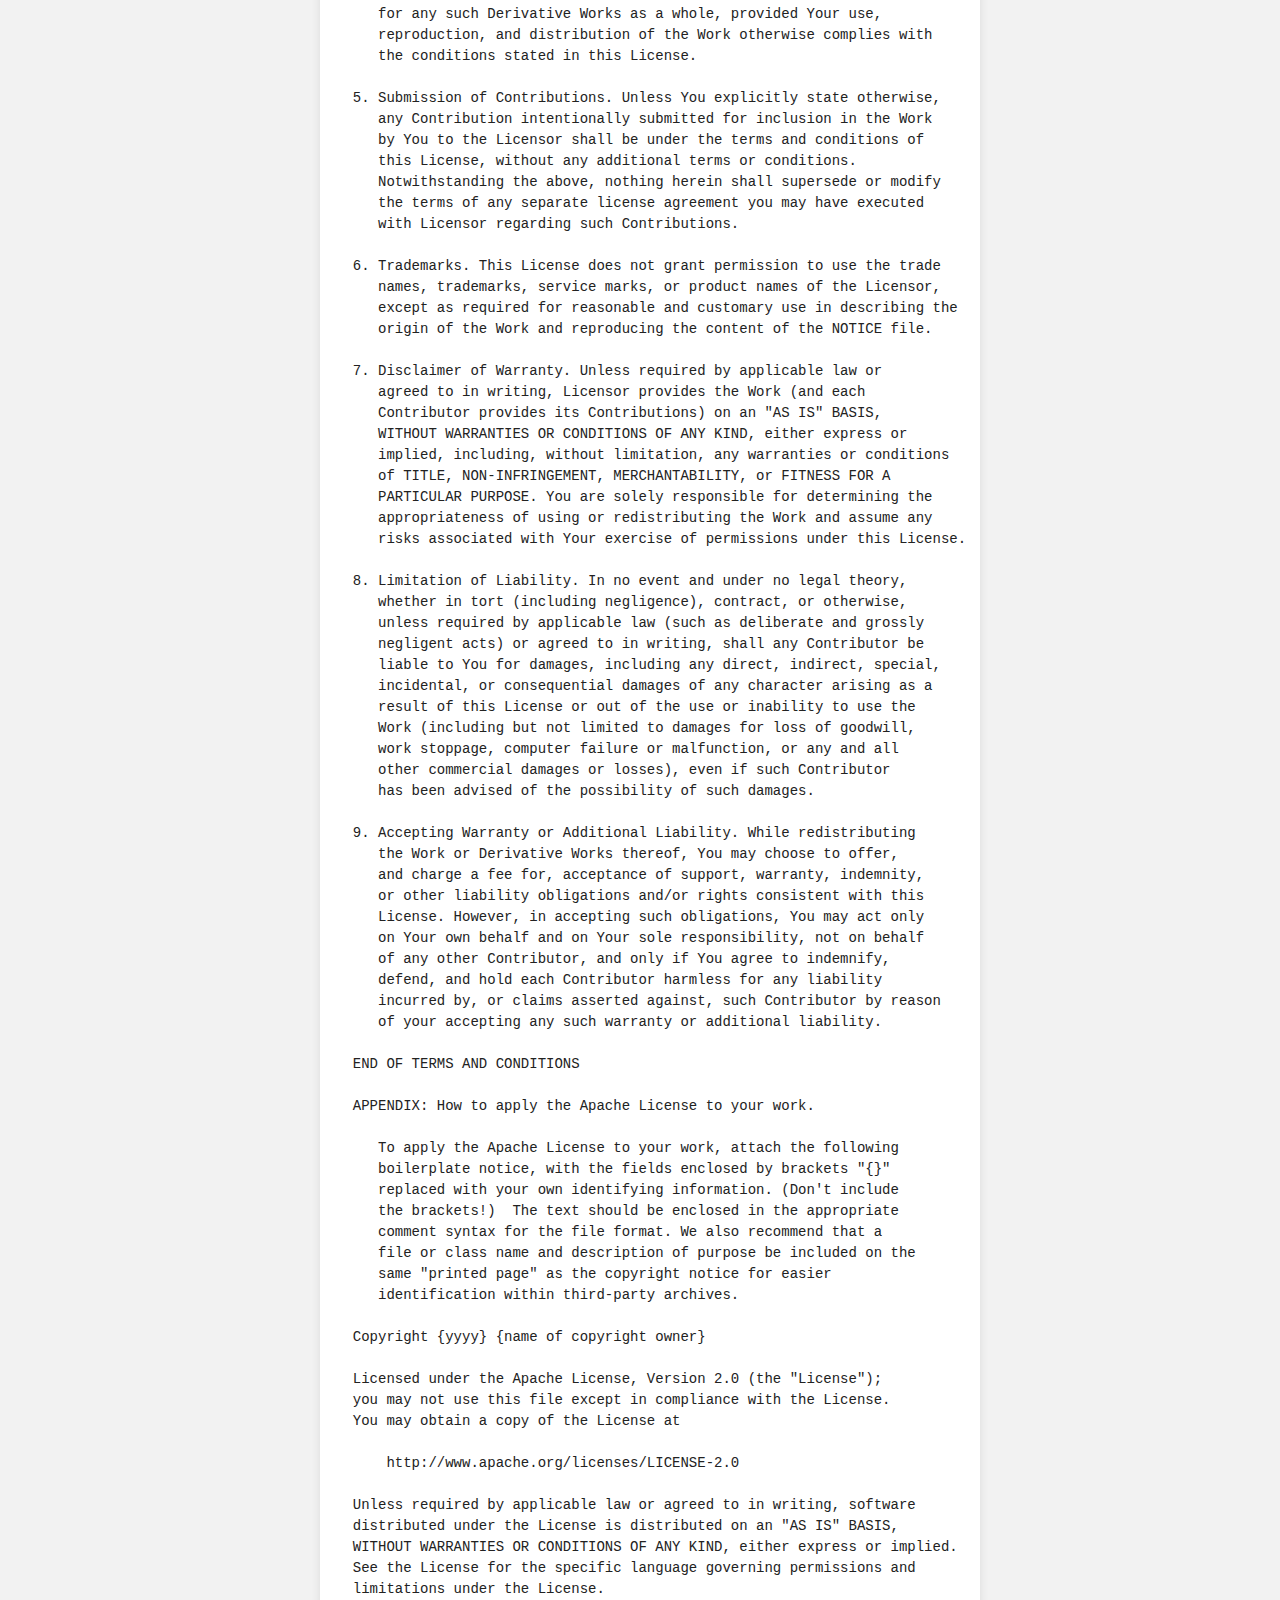
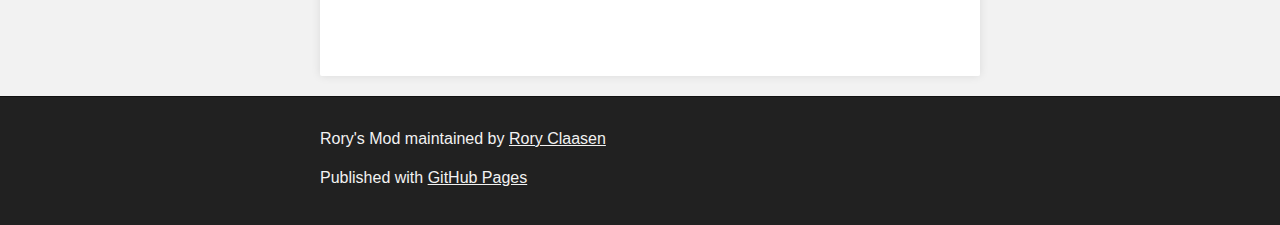
==== commit 42c3f932: "alignment" ====
--- a/license.html
+++ b/license.html
@@ -38,7 +38,7 @@
          <h2><a href="http://github.com/GOGO98901/RorysMod">Rory's Mod</a> licence</h2>
          <pre>
             <code>
-              Apache License
+								Apache License
                           Version 2.0, January 2004
                        http://www.apache.org/licenses/
 
